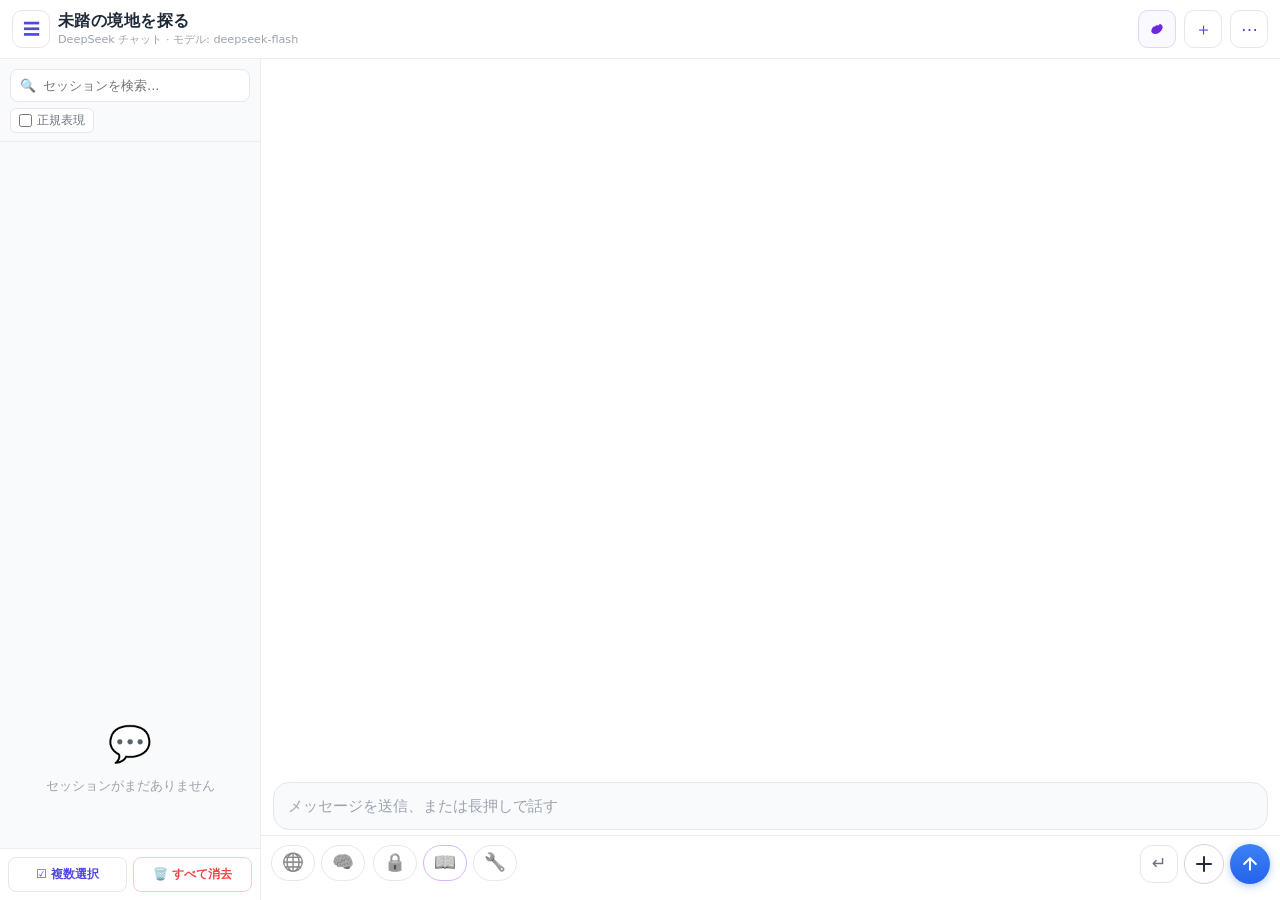
==== index.html @ 4796e883 "更新了信息源" ====
<!DOCTYPE html>
<html lang="ja">
<head>
    <meta charset="UTF-8">
    <meta name="viewport" content="width=device-width, initial-scale=1.0, user-scalable=no, viewport-fit=cover">
    <meta name="theme-color" content="#ffffff">
    <link rel="icon" type="image/png" href="favicon.png" sizes="93x89">
    <title>DeepSeek Harness</title>
    <link rel="stylesheet" href="deepseek-chat.css?v=17transspeak">
    <link rel="stylesheet" href="ds-files.css?v=3">
    <link rel="stylesheet" href="ds-devtools.css?v=3">
    <link rel="stylesheet" href="peakvalley.css?v=3">
    <link rel="stylesheet" href="dsc-forum.css?v=1">
    <link rel="stylesheet" href="dsc-vocab.css?v=1">
    <link rel="stylesheet" href="dsc-doubao.css?v=20">
    <style>
        html, body { margin: 0; padding: 0; height: 100%; overflow: hidden; background: #ffffff; } #dscTopProbe { position: fixed; top: 0; left: 0; width: 100%; height: 6px; background: red; z-index: 99999; }
    </style>
</head>
<body>
    <div id="dscTopProbe"></div>
    <div id="deepseekChatApp">
        <!-- 上部バー -->
        <div class="dsc-topbar">
            <button class="dsc-icon-btn" id="dscSidebarToggle" title="セッション一覧">☰</button>
            <div class="dsc-title-wrap">
                <div class="dsc-title" id="dscChatTitle">未踏の境地を探る・新版</div>
                <div class="dsc-subtitle" id="dscChatSub">DeepSeek チャット · 左上をタップしてセッション切替</div>
            </div>
            <button class="dsc-icon-btn accent" id="dscNewBtn" title="新規セッション">＋</button>
            <div class="dsc-more-wrap">
                <button class="dsc-icon-btn" id="dscMoreBtn" title="その他の機能">⋯</button>
                <div class="dsc-more-menu" id="dscMoreMenu">
                    <button class="dsc-more-item" id="dscForumBtn" title="フォーラム · 投稿広場へ"><span class="ic">💬</span><span class="tx">フォーラム · 投稿広場</span></button>
                    <button class="dsc-more-item" id="dscVocabBtn" title="日本語単語帳"><span class="ic">📚</span><span class="tx">日本語単語帳</span></button>
                    <button class="dsc-more-item" id="dscFilesToggle" title="ファイル管理"><span class="ic">📁</span><span class="tx">ファイル管理</span></button>
                    <button class="dsc-more-item" id="dscPeakValleyBtn" title="ピーク／オフピーク通知"><span class="ic">🏔️</span><span class="tx">ピーク／オフピーク通知</span></button>
                    <button class="dsc-more-item" id="dscBackupBtn" title="データバックアップ（data + imgs）"><span class="ic">📦</span><span class="tx">データバックアップ</span></button>
                    <button class="dsc-more-item" id="dscRestoreBtn" title="バックアップから復元"><span class="ic">♻️</span><span class="tx">データ復元</span></button>
                    <button class="dsc-more-item" id="dscSettingsBtn" title="設定"><span class="ic">⚙️</span><span class="tx">設定</span></button>
                    <button class="dsc-more-item" id="dscGlobalSearchBtn" title="セッション検索"><span class="ic">🔍</span><span class="tx">セッション検索</span></button>
                    <button class="dsc-more-item" id="dscCosplayBtn" title="ロールプレイ"><span class="ic">🎭</span><span class="tx">ロールプレイ</span></button>
                    <button class="dsc-more-item" id="dscAnnounceBtn" title="お知らせ管理"><span class="ic">📢</span><span class="tx">お知らせ管理</span></button>
                </div>
            </div>
            <button class="dsc-icon-btn dsc-close-gone" id="dscCloseBtn" title="閉じる">✕</button>
        </div>

        <div class="dsc-body">
            <!-- 会話サイドバー -->
            <aside class="dsc-sidebar" id="dscSidebar">
                <div class="dsc-sidebar-search">
                    <div class="dsc-search-wrap">
                        <span class="dsc-search-icon">🔍</span>
                        <input type="text" id="dscSessionSearch" placeholder="セッションを検索..." autocomplete="off">
                        <button class="dsc-search-clear" id="dscSessionSearchClear" type="button">✕</button>
                    </div>
                    <label class="dsc-regex-toggle" id="dscRegexToggle">
                        <input type="checkbox" id="dscRegexCheckbox">
                        <span>正規表現</span>
                    </label>
                </div>
                <div class="dsc-session-list" id="dscSessionList"></div>
                <div class="dsc-session-empty" id="dscSessionEmpty" style="display:none;">
                    <span class="emoji">💬</span>
                    <p>セッションがまだありません</p>
                </div>
                <div class="dsc-session-footer">
                    <button class="dsc-session-act-btn" id="dscSelectModeBtn" title="複数選択">☑️ 複数選択</button>
                    <button class="dsc-session-act-btn danger" id="dscClearAllSessionsBtn" title="すべて消去">🗑️ すべて消去</button>
                </div>
                <div class="dsc-session-batch" id="dscSessionBatch">
                    <label class="dsc-batch-all">
                        <input type="checkbox" id="dscBatchSelectAll">
                        <span>すべて選択</span>
                    </label>
                    <span class="dsc-batch-count" id="dscBatchCount">選択 0 件</span>
                    <button class="dsc-batch-btn danger" id="dscBatchDeleteBtn">選択を削除</button>
                    <button class="dsc-batch-btn ghost" id="dscBatchCancelBtn">キャンセル</button>
                </div>
            </aside>

            <!-- メインチャット領域 -->
            <main class="dsc-main">
                <div class="dsc-messages" id="dscMessages"></div>
                <div class="dsc-attach-bar" id="dscAttachBar"></div>
                <div class="dsc-input-wrap">
                    <textarea id="dscInput" rows="1" placeholder="メッセージを送信、または長押しで話す" autocomplete="off"></textarea>
                </div>
                <div class="dsc-action-bar">
                    <div class="dsc-switch-group">
                        <button class="dsc-switch-btn" id="dscWebSearchBtn" title="ウェブ検索">
                            <span class="ic">🌐</span>
                            <span class="lbl">ウェブ</span>
                        </button>
                        <button class="dsc-switch-btn" id="dscDeepThinkBtn" title="深い思考">
                            <span class="ic">🧠</span>
                            <span class="lbl">思考</span>
                        </button>
                        <button class="dsc-level-btn" id="dscLevelBtn" title="推論レベル（1-50）">
                            <span class="ic">🧩</span>
                            <span class="lbl">推論</span>
                            <span class="lvl-num" id="dscLevelBtnNum">30</span>
                        </button>
                        <div class="dsc-tools-extra" id="dscToolsExtra"></div>
                    </div>
                    <div class="dsc-right-group">
                        <button class="dsc-newline-btn" id="dscNewlineBtn" title="改行を挿入">↵</button>
                        <button class="dsc-plus-btn" id="dscPlusBtn" title="添付をアップロード">＋</button>
                        <button class="dsc-send-btn" id="dscSendBtn" title="送信">
                            <svg class="dsc-send-icon" viewBox="0 0 24 24" fill="none" xmlns="http://www.w3.org/2000/svg">
                                <path d="M12 19V5M12 5L5 12M12 5L19 12" stroke="#ffffff" stroke-width="2.4" stroke-linecap="round" stroke-linejoin="round"/>
                            </svg>
                        </button>
                    </div>
                </div>

                <div class="dsc-plus-menu" id="dscPlusMenu">
                    <button class="dsc-menu-item" data-type="image">
                        <span class="menu-icon">🖼️</span>
                        <div class="menu-info"><div class="menu-title">画像</div><div class="menu-desc">jpg / png / gif / webp</div></div>
                    </button>
                    <button class="dsc-menu-item" data-type="document">
                        <span class="menu-icon">📄</span>
                        <div class="menu-info"><div class="menu-title">文書</div><div class="menu-desc">pdf / txt / md / docx / json / コード</div></div>
                    </button>
                    <button class="dsc-menu-item" data-type="video">
                        <span class="menu-icon">🎬</span>
                        <div class="menu-info"><div class="menu-title">動画</div><div class="menu-desc">mp4 / mov / avi / mkv</div></div>
                    </button>
                    <button class="dsc-menu-item" data-type="any">
                        <span class="menu-icon">📁</span>
                        <div class="menu-info"><div class="menu-title">任意のファイル</div><div class="menu-desc">形式自由 · 最大 5GB</div></div>
                    </button>
                </div>

                <input type="file" id="dscFileInputImage" accept="image/*" style="display:none;">
                <input type="file" id="dscFileInputDoc" accept=".pdf,.txt,.md,.doc,.docx,.xls,.xlsx,.ppt,.pptx,.csv,.json,.xml,.yaml,.yml,.ini,.conf,.log,.go,.js,.ts,.py,.java,.c,.cpp,.h,.hpp,.cs,.rb,.php,.swift,.kt,.rs,.html,.css,.scss,.less,.sh,.bat,.ps1,.sql,.litematic,.nbt,.schematic,.mcstructure" style="display:none;">
                <input type="file" id="dscFileInputVideo" accept="video/*" style="display:none;">
                <input type="file" id="dscFileInputAny" style="display:none;">
                <!-- データ復元用隐藏 input -->
                <input type="file" id="dscRestoreFileInput" accept=".tar.gz,.tgz,application/gzip" style="display:none;">
            </main>

            <aside class="dsc-files-panel" id="dscFilesPanel">
                <div class="dsc-files-header">
                    <div class="dsc-files-title">📁 ファイル管理</div>
                    <button class="dsc-files-close" id="dscFilesClose">✕</button>
                </div>
                <div class="dsc-files-upload">
                    <div class="dsc-upload-zone" id="dscUploadZone">
                        <span class="icon">📤</span>
                        <div class="main-text">タップまたはドラッグでアップロード</div>
                        <div class="sub-text">画像 / 動画 / 文書 / コード · 最大 5GB</div>
                        <input type="file" id="dscFileInput">
                    </div>
                </div>
                <div class="dsc-gen-panel">
                    <div class="dsc-gen-title">🎨 AI 画像生成</div>
                    <div class="dsc-gen-row">
                        <input type="text" id="dscGenPrompt" placeholder="生成したい画像を描写..." autocomplete="off">
                        <button class="dsc-gen-btn" id="dscGenBtn">🎨 生成</button>
                    </div>
                </div>
                <div class="dsc-files-filter">
                    <button class="dsc-filter-chip active" data-cat="all">すべて</button>
                    <button class="dsc-filter-chip" data-cat="image">🖼️ 画像</button>
                    <button class="dsc-filter-chip" data-cat="video">🎬 動画</button>
                    <button class="dsc-filter-chip" data-cat="document">📄 文書</button>
                    <button class="dsc-filter-chip" data-cat="code">💻 コード</button>
                    <button class="dsc-filter-chip" data-cat="minecraft">🧱 MC</button>
                </div>
                <div class="dsc-files-search">
                    <div class="wrap">
                        <span class="s-icon">🔍</span>
                        <input type="text" id="dscFilesSearch" placeholder="ファイル名を検索..." autocomplete="off">
                        <button class="s-clear" id="dscFilesSearchClear">✕</button>
                    </div>
                    <label class="dsc-files-regex" id="dscFilesRegexToggle">
                        <input type="checkbox" id="dscFilesRegexCheckbox">
                        <span>正規表現</span>
                    </label>
                </div>
                <div class="dsc-files-list" id="dscFilesList"></div>
                <div class="dsc-upload-progress" id="dscUploadProgress" style="display:none;">
                    <div class="dsc-up-name" id="dscUpName">-</div>
                    <div class="dsc-up-bar"><div class="dsc-up-fill" id="dscUpFill"></div></div>
                    <div class="dsc-up-stat" id="dscUpStat"><span>0%</span><span>0 B / 0 B</span></div>
                </div>
            </aside>

            <div class="dsc-sidebar-overlay" id="dscSidebarOverlay"></div>
        </div>

        <div class="dsc-toast-wrap" id="dscToastWrap"></div>

        <!-- 設定ダイアログ -->
        <div class="dsc-modal-overlay" id="dscSettingsOverlay">
            <div class="dsc-modal dsc-settings-modal">
                <div class="dsc-settings-head">
                    <div class="dsc-settings-head-ic">⚙️</div>
                    <div class="dsc-settings-head-tx">
                        <div class="dsc-settings-head-title">DeepSeek 設定</div>
                        <div class="dsc-settings-head-sub">接続情報 · モデル選択 · 画像自動ルーティング</div>
                    </div>
                </div>

                <div class="dsc-settings-body">
                    <div class="dsc-status" id="dscApiStatus">読み込み中...</div>

                <div class="dsc-settings-sec">
                    <div class="dsc-settings-sec-title">接続情報</div>
                    <div class="dsc-field">
                        <label for="dscApiKeyInput">DeepSeek API Key</label>
                        <input type="password" id="dscApiKeyInput" placeholder="sk-..." autocomplete="off">
                    </div>
                    <div class="dsc-field">
                        <label for="dscModelSelect">対話モデル
                            <button type="button" class="dsc-model-add-btn" id="dscModelAddBtn" title="カスタムモデルを追加">＋</button>
                        </label>
                        <select id="dscModelSelect">
                            <option value="deepseek-flash">deepseek-flash（現在利用可）</option>
                            <option value="deepseek-v4-pro">deepseek-v4-pro（V4 Pro）</option>
                            <option value="deepseek-chat">deepseek-chat（旧称・サーバー側で flash へルーティング）</option>
                            <option value="deepseek-reasoner">deepseek-reasoner（旧称・サーバー側で flash へルーティング）</option>
                        </select>
                        <div class="dsc-model-add-row" id="dscModelAddRow">
                            <input type="text" id="dscModelNewInput" placeholder="モデル名を入力（例：deepseek-v4-pro）" autocomplete="off">
                            <button type="button" class="dsc-btn primary" id="dscModelNewOk">追加</button>
                            <button type="button" class="dsc-btn" id="dscModelNewCancel">キャンセル</button>
                        </div>
                        <div class="dsc-model-hint" id="dscModelHint"></div>
                    </div>
                    <div class="dsc-field">
                        <label for="dscImgKeyInput">画像生成キー <span class="dsc-field-opt">任意</span></label>
                        <input type="password" id="dscImgKeyInput" placeholder="サードパーティの画像生成キー（空欄可）" autocomplete="off">
                    </div>
                </div>
                </div>

                <div class="dsc-modal-footer">
                    <button class="dsc-btn ghost" id="dscSettingsCancel">キャンセル</button>
                    <button class="dsc-btn primary" id="dscSettingsSave">設定を保存</button>
                </div>
            </div>
        </div>

        <!-- 推論レベル弹窗 -->
        <div class="dsc-modal-overlay" id="dscLevelOverlay">
            <div class="dsc-modal" style="max-width:400px;">
                <div class="dsc-modal-title">🧩 推論レベル</div>
                <div class="dsc-modal-sub" style="margin-bottom:10px;">レベルが高いほど自己反省の回数が増え、回答がより正確で完全になります</div>
                <div class="dsc-level-display">
                    <div class="dsc-level-num" id="dscLevelNum">30</div>
                    <div class="dsc-level-tag" id="dscLevelTag">3 回推論</div>
                </div>
                <input type="range" id="dscLevelRange" min="1" max="50" step="1" value="30" class="dsc-level-range">
                <div class="dsc-level-labels">
                    <span>1 · 単一ラウンド</span>
                    <span>25 · 二重ラウンド</span>
                    <span>50 · 四重ラウンド</span>
                </div>
                <div class="dsc-level-info" id="dscLevelInfo">
                    <div style="margin-bottom:4px;">🧠 <b>3 ラウンド</b>推論 · 約  <span class="hl">10,971</span> Tokens/回</div>
                    <div style="font-size:0.7rem;opacity:0.75;">回答 + 2 回の深い反省 · Token 消費は約 ~4x</div>
                </div>
                <div class="dsc-modal-footer">
                    <button class="dsc-btn ghost" id="dscLevelCancel">キャンセル</button>
                    <button class="dsc-btn primary" id="dscLevelSave">💾 保存</button>
                </div>
            </div>
        </div>

        <!-- 名前変更ダイアログ -->
        <div class="dsc-modal-overlay" id="dscRenameOverlay">
            <div class="dsc-modal" style="max-width:360px;">
                <div class="dsc-modal-title">✏️ セッション名を変更</div>
                <div class="dsc-modal-sub" style="margin-bottom:14px;">このセッションに覚えやすい名前を付けましょう</div>
                <div class="dsc-field">
                    <input type="text" id="dscRenameInput" placeholder="新しいタイトルを入力..." maxlength="60" autocomplete="off">
                </div>
                <div class="dsc-modal-footer">
                    <button class="dsc-btn ghost" id="dscRenameCancel">キャンセル</button>
                    <button class="dsc-btn primary" id="dscRenameSave">💾 保存</button>
                </div>
            </div>
        </div>

        <!-- ロールプレイ弹层 -->
        <div class="dsc-modal-overlay" id="dscCosplayOverlay">
            <div class="dsc-modal dsc-cosplay-modal" style="max-width:480px;">
                <div class="dsc-modal-title">🎭 ロールプレイ</div>
                <div class="dsc-modal-sub">有効にすると、アシスタントは選択したキャラクターの身分・口調・思考法で応答します（次のメッセージから有効）</div>
                <div class="dsc-cosplay-toolbar">
                    <label class="dsc-cosplay-toggle">
                        <input type="checkbox" id="dscCosplayEnabled">
                        <span>ロールプレイを有効化</span>
                    </label>
                    <select id="dscCosplayStyle" title="思考スタイル">
                        <option value="neutral">🧠 ニュートラル思考</option>
                        <option value="role">🎭 キャラ没入</option>
                    </select>
                </div>
                <div class="dsc-cosplay-status" id="dscCosplayStatus">読み込み中…</div>
                <div class="dsc-cosplay-list" id="dscCosplayList"></div>
                <div class="dsc-cosplay-editor" id="dscCosplayEditor">
                    <div class="dsc-field"><label>名前 *</label><input type="text" id="dscCosplayName" placeholder="例：青い大きな太った魚"></div>
                    <div class="dsc-field"><label>アイコン文字</label><input type="text" id="dscCosplayEmoji" placeholder="例：🐋" maxlength="8"></div>
                    <div class="dsc-field"><label>身分と背景（私は誰か）</label><textarea id="dscCosplayDesc" placeholder="キャラクターの身分・来歴・世界観……"></textarea></div>
                    <div class="dsc-field"><label>性格</label><textarea id="dscCosplayPersonality"></textarea></div>
                    <div class="dsc-field"><label>話し方</label><textarea id="dscCosplayStyleText"></textarea></div>
                    <div class="dsc-field"><label>行動規範</label><textarea id="dscCosplayRules"></textarea></div>
                    <div class="dsc-field"><label>場面 / 関係</label><textarea id="dscCosplayScenario"></textarea></div>
                    <div class="dsc-field"><label>冒頭のセリフ</label><textarea id="dscCosplayFirstMes"></textarea></div>
                    <div class="dsc-modal-footer">
                        <button class="dsc-btn ghost" id="dscCosplayEditCancel">キャンセル</button>
                        <button class="dsc-btn primary" id="dscCosplaySaveRole">💾 キャラクターを保存</button>
                    </div>
                </div>
                <div class="dsc-modal-footer">
                    <button class="dsc-btn ghost" id="dscCosplayAddBtn">＋ キャラクターを新規作成</button>
                    <button class="dsc-btn primary" id="dscCosplayDone">完了</button>
                </div>
            </div>
        </div>

                <!-- お知らせ管理弹层（全屏） -->
        <div class="dsc-modal-overlay" id="dscAnnAdminOverlay">
            <div class="dsc-modal dsc-ann-admin">
                <div class="dsc-ann-admin-head">
                    <div class="dsc-ann-admin-head-left">
                        <div class="dsc-ann-admin-title">📢 お知らせ管理</div>
                        <div class="dsc-ann-admin-sub">最大 5 件のお知らせ · 優先度順に表示</div>
                    </div>
                    <button class="dsc-ann-admin-close-btn" id="dscAnnClose" title="閉じる">✕</button>
                </div>
                <div class="dsc-ann-admin-body">
                    <div class="dsc-ann-list" id="dscAnnList"></div>
                    <div class="dsc-ann-add">
                        <button class="dsc-btn primary" id="dscAnnAddBtn">＋ 追加公告</button>
                    </div>
                    <div class="dsc-ann-editor" id="dscAnnEditor" style="display:none;">
                        <div class="dsc-ann-group">
                            <div class="dsc-ann-group-title">基本情報</div>
                            <div class="dsc-field">
                                <label>📌 お知らせタイトル（最大 500 字）</label>
                                <input type="text" id="dscAnnTitle" maxlength="500" placeholder="お知らせのタイトルを入力..." autocomplete="off">
                            </div>
                            <div class="dsc-field">
                                <label>📝 お知らせ本文（最大 50000 字）</label>
                                <textarea id="dscAnnContent" maxlength="50000" rows="8" placeholder="お知らせの本文を入力..."></textarea>
                            </div>
                        </div>
                        <div class="dsc-ann-group">
                            <div class="dsc-ann-group-title">表示期間</div>
                            <div class="dsc-ann-row">
                                <div class="dsc-field">
                                    <label>🕐 開始日時</label>
                                    <input type="datetime-local" id="dscAnnStart">
                                </div>
                                <div class="dsc-field">
                                    <label>🕑 終了日時</label>
                                    <input type="datetime-local" id="dscAnnEnd">
                                </div>
                            </div>
                        </div>
                        <div class="dsc-ann-group">
                            <div class="dsc-ann-group-title">表示設定</div>
                            <div class="dsc-ann-setting-row">
                                <div class="dsc-ann-setting-info">
                                    <div class="dsc-ann-setting-label">🔢 優先度</div>
                                    <div class="dsc-ann-setting-desc">数値が大きいほど優先して表示</div>
                                </div>
                                <input type="number" id="dscAnnPriority" value="0" class="dsc-ann-priority-input">
                            </div>
                            <div class="dsc-ann-setting-row">
                                <div class="dsc-ann-setting-info">
                                    <div class="dsc-ann-setting-label">⚡ 最上位</div>
                                    <div class="dsc-ann-setting-desc">優先度と時間を無視して強制表示</div>
                                </div>
                                <label class="dsc-switch">
                                    <input type="checkbox" id="dscAnnForce">
                                    <span class="dsc-switch-track"><span class="dsc-switch-thumb"></span></span>
                                </label>
                            </div>
                        </div>
                        <div class="dsc-ann-editor-footer">
                            <button class="dsc-btn ghost" id="dscAnnEditCancel">キャンセル</button>
                            <button class="dsc-btn primary" id="dscAnnSave">💾 保存</button>
                        </div>
                    </div>
                </div>
            </div>
        </div>


        <!-- フォーラム：全画面リストページ -->
        <div class="dsc-modal-overlay" id="dscForumOverlay">
            <div class="dsc-forum">
                <div class="dsc-forum-head">
                    <div class="dsc-forum-head-left">
                        <div class="dsc-forum-title">💬 フォーラム · 投稿広場</div>
                        <div class="dsc-forum-sub" id="dscForumSub">投稿一覧</div>
                    </div>
                    <div class="dsc-forum-head-right">
                        <button class="dsc-forum-icon-btn" id="dscForumMoreBtn" title="その他の機能">⋯</button>
                        <button class="dsc-forum-icon-btn" id="dscForumCloseBtn" title="閉じる">✕</button>
                    </div>
                </div>
                <div class="dsc-forum-batch-bar" id="dscForumBatchBar">
                    <label class="dsc-batch-all">
                        <input type="checkbox" id="dscForumSelectAll">
                        <span>すべて選択</span>
                    </label>
                    <span class="dsc-forum-batch-count" id="dscForumBatchCount">選択 0 件</span>
                    <button class="dsc-batch-btn danger" id="dscForumBatchDelBtn">選択を削除</button>
                    <button class="dsc-batch-btn ghost" id="dscForumBatchCancelBtn">キャンセル</button>
                </div>
                <div class="dsc-forum-body" id="dscForumBody">
                    <div class="dsc-forum-list" id="dscForumList"></div>
                </div>
            </div>
        </div>

        <!-- フォーラム：詳細ページ -->
        <div class="dsc-modal-overlay" id="dscForumDetailOverlay">
            <div class="dsc-forum">
                <div class="dsc-forum-head">
                    <button class="dsc-forum-icon-btn" id="dscForumDetailBackBtn" title="戻る">←</button>
                    <div class="dsc-forum-head-left">
                        <div class="dsc-forum-title" id="dscForumDetailTitle">投稿の詳細</div>
                        <div class="dsc-forum-sub" id="dscForumDetailMeta"></div>
                    </div>
                    <div class="dsc-forum-head-right">
                        <button class="dsc-forum-icon-btn" id="dscForumDetailMoreBtn" title="操作">⋯</button>
                        <button class="dsc-forum-icon-btn" id="dscForumDetailCloseBtn" title="閉じる">✕</button>
                    </div>
                </div>
                <div class="dsc-forum-body dsc-forum-detail-body" id="dscForumDetailBody"></div>
            </div>
        </div>

        <!-- 论坛：投稿する页 -->
        <div class="dsc-modal-overlay" id="dscForumComposeOverlay">
            <div class="dsc-forum">
                <div class="dsc-forum-head">
                    <button class="dsc-forum-icon-btn" id="dscForumComposeCancelBtn" title="キャンセル">✕</button>
                    <div class="dsc-forum-head-left">
                        <div class="dsc-forum-title" id="dscForumComposeTitle">✍️ 投稿する</div>
                        <div class="dsc-forum-sub">タイトル最大 5000 字 · 本文最大 500 万字</div>
                    </div>
                    <button class="dsc-btn primary" id="dscForumComposeSubmitBtn">公開</button>
                </div>
                <div class="dsc-forum-body dsc-forum-compose-body">
                    <div class="dsc-field">
                        <label>📌 タイトル（<span class="cnt" id="dscForumTitleCount">0</span>/5000）</label>
                        <input type="text" id="dscForumTitleInput" placeholder="タイトルを入力..." autocomplete="off">
                    </div>
                    <div class="dsc-field">
                        <label>📝 本文（<span class="cnt" id="dscForumContentCount">0</span>/5000000）</label>
                        <textarea id="dscForumContentInput" placeholder="本文を入力..." rows="18"></textarea>
                        <div class="dsc-forum-compose-tip">改行と段落に対応。保存時に内容は切り詰められません。</div>
                    </div>
                </div>
            </div>
        </div>
<!-- 日本語単語帳：主列表 v2 -->
        <div class="dsc-modal-overlay" id="dscVocabOverlay">
            <div class="dsc-vocab">
                <div class="dsc-vocab-head">
                    <div class="dsc-vocab-head-left">
                        <div class="dsc-vocab-title">📚 日本語単語帳</div>
                        <div class="dsc-vocab-sub" id="dscVocabSub">読み込み中…</div>
                    </div>
                    <div class="dsc-vocab-head-right">
                        <button class="dsc-vocab-icon-btn" id="dscVocabReviewBtn" title="復習を開始">🎯</button>
                        <button class="dsc-vocab-icon-btn primary" id="dscVocabAddBtn" title="単語を追加">＋</button>
                        <button class="dsc-vocab-icon-btn" id="dscVocabMoreBtn" title="その他">⋯</button>
                        <button class="dsc-vocab-icon-btn" id="dscVocabCloseBtn" title="閉じる">✕</button>
                    </div>
                </div>
                <div class="dsc-vocab-toolbar">
                    <input type="text" id="dscVocabSearch" placeholder="単語／読み／意味を検索…" autocomplete="off">
                    <select id="dscVocabLevelFilter">
                        <option value="">すべてのレベル</option>
                        <option value="N5">N5</option>
                        <option value="N4">N4</option>
                        <option value="N3">N3</option>
                        <option value="N2">N2</option>
                        <option value="N1">N1</option>
                        <option value="その他">その他</option>
                    </select>
                    <label class="dsc-vocab-due-toggle">
                        <input type="checkbox" id="dscVocabDueOnly">
                        <span>復習待ちのみ</span>
                    </label>
                </div>
                <div class="dsc-vocab-row-tabs" id="dscVocabRowTabs"></div>
                <div class="dsc-vocab-batch-bar" id="dscVocabBatchBar">
                    <label><input type="checkbox" id="dscVocabSelectAll"><span>すべて選択</span></label>
                    <span class="dsc-vocab-batch-count" id="dscVocabBatchCount">選択 0 件</span>
                    <button class="dsc-vocab-batch-btn danger" id="dscVocabBatchDelBtn">選択を削除</button>
                    <button class="dsc-vocab-batch-btn ghost" id="dscVocabBatchCancelBtn">キャンセル</button>
                </div>
                <div class="dsc-vocab-body" id="dscVocabBody">
                    <div class="dsc-vocab-list" id="dscVocabList"></div>
                </div>
            </div>
        </div>

        <!-- 日本語単語帳：編集ダイアログ v2 -->
        <div class="dsc-modal-overlay" id="dscVocabEditorOverlay">
            <div class="dsc-vocab">
                <div class="dsc-vocab-head">
                    <div class="dsc-vocab-head-left">
                        <div class="dsc-vocab-title" id="dscVocabEditorTitle">✍️ 単語を追加</div>
                        <div class="dsc-vocab-sub">単語の情報を入力</div>
                    </div>
                    <div class="dsc-vocab-head-right">
                        <button class="dsc-vocab-icon-btn" id="dscVocabEditorClose" title="閉じる">✕</button>
                    </div>
                </div>
                <div class="dsc-vocab-editor-body">
                    <div class="dsc-vocab-field">
                        <label>単語 *</label>
                        <input type="text" id="dscVocabWordInput" placeholder="日本語単語" autocomplete="off">
                    </div>
                    <div class="dsc-vocab-field">
                        <label>かな読み</label>
                        <input type="text" id="dscVocabReadingInput" placeholder="例：たべる" autocomplete="off">
                    </div>
                    <div class="dsc-vocab-field">
                        <label>発音（数字表記）</label>
                        <input type="text" id="dscVocabPitchInput" placeholder="例：0 / [1] / [0,2]" autocomplete="off">
                    </div>
                    <div class="dsc-vocab-field">
                        <label>意味</label>
                        <textarea id="dscVocabMeaningInput" placeholder="中国語の意味" rows="3"></textarea>
                    </div>
                    <div class="dsc-vocab-field">
                        <label>品詞</label>
                        <input type="text" id="dscVocabPosInput" placeholder="例：動詞／名詞／形容詞" autocomplete="off">
                    </div>
                    <div class="dsc-vocab-field">
                        <label>レベル</label>
                        <select id="dscVocabLevelInput">
                            <option value="">未分類</option>
                            <option value="N5">N5</option>
                            <option value="N4">N4</option>
                            <option value="N3">N3</option>
                            <option value="N2">N2</option>
                            <option value="N1">N1</option>
                            <option value="その他">その他</option>
                        </select>
                    </div>
                    <div class="dsc-vocab-field">
                        <label>タグ（カンマ区切り）</label>
                        <input type="text" id="dscVocabTagsInput" placeholder="例：日常生活,動詞" autocomplete="off">
                    </div>
                    <div class="dsc-vocab-field">
                        <label>例文</label>
                        <textarea id="dscVocabExampleInput" placeholder="例文（任意）" rows="4"></textarea>
                    </div>
                    <div class="dsc-vocab-field">
                        <label>画像（4:3 サムネイル）</label>
                        <div class="dsc-vocab-image-edit">
                            <div class="dsc-vocab-image-preview" id="dscVocabImagePreview">🖼️</div>
                            <div class="dsc-vocab-image-actions">
                                <button type="button" id="dscVocabImagePickBtn">📷 画像を選択</button>
                                <button type="button" id="dscVocabImageDelBtn">🗑️ 画像を削除</button>
                            </div>
                        </div>
                        <input type="file" id="dscVocabImageInput" accept="image/*" style="display:none;">
                    </div>
                </div>
                <div class="dsc-vocab-editor-foot">
                    <button class="dsc-vocab-btn" id="dscVocabEditorCancel">キャンセル</button>
                    <button class="dsc-vocab-btn primary" id="dscVocabEditorSubmit">💾 保存</button>
                </div>
            </div>
        </div>

        <!-- 日本語単語帳：復習ダイアログ -->
        <div class="dsc-modal-overlay" id="dscVocabReviewOverlay">
            <div class="dsc-vocab">
                <div class="dsc-vocab-head">
                    <div class="dsc-vocab-head-left">
                        <div class="dsc-vocab-title">🎯 復習モード</div>
                        <div class="dsc-vocab-sub" id="dscVocabReviewProgress"></div>
                    </div>
                    <div class="dsc-vocab-head-right">
                        <button class="dsc-vocab-icon-btn" id="dscVocabReviewClose" title="終了">✕</button>
                    </div>
                </div>
                <div class="dsc-vocab-review-body" id="dscVocabReviewBody"></div>
                <div class="dsc-vocab-review-actions" id="dscVocabReviewActions"></div>
            </div>
        </div>

        <!-- 確認ダイアログ -->
        <div class="dsc-modal-overlay" id="dscConfirmOverlay">
            <div class="dsc-modal" style="max-width:340px;">
                <div class="dsc-modal-title" id="dscConfirmTitle">確認</div>
                <div class="dsc-modal-sub" id="dscConfirmMsg" style="margin-bottom:20px;"></div>
                <div class="dsc-modal-footer">
                    <button class="dsc-btn ghost" id="dscConfirmCancel">キャンセル</button>
                    <button class="dsc-btn danger" id="dscConfirmOk">OK</button>
                </div>
            </div>
        </div>
    </div>

    <!-- i18n：6 言語対応（既定＝日本語）。コア→言語パック→AI 言語固定プロンプトの順で読み込む -->
    <script src="i18n/i18n.js?v=16"></script>
    <script src="i18n/locales/ja.js?v=18"></script>
    <script src="i18n/locales/ja-extra.js?v=1"></script>
    <script src="i18n/locales/zh.js?v=18"></script>
    <script src="i18n/locales/zh-extra.js?v=4"></script>
    <script src="i18n/locales/en.js?v=18"></script>
    <script src="i18n/locales/en-extra.js?v=1"></script>
    <script src="i18n/locales/ko.js?v=18"></script>
    <script src="i18n/locales/ko-extra.js?v=1"></script>
    <script src="i18n/locales/ru.js?v=18"></script>
    <script src="i18n/locales/ru-extra.js?v=1"></script>
    <script src="i18n/locales/fr.js?v=18"></script>
    <script src="i18n/locales/fr-extra.js?v=1"></script>
    <script src="i18n/ai-prompts.js?v=13"></script>
    <script src="ds-files.js?v=4"></script>
    <script src="ds-devtools.js?v=3"></script>
    <script src="deepseek-chat.js?v=20261107wikiimg1"></script>
    <script src="peakvalley.js?v=20261104i18n14"></script>

    <!-- ★ データ復元：完全用内联脚本接管，不改 deepseek-chat.js -->
    <script>
    (function () {
        'use strict';
        console.log('[RESTORE] インライン復元モジュールを読み込み');

        function $(id) { return document.getElementById(id); }

        function showToast(msg, type) {
            var wrap = $('dscToastWrap');
            if (!wrap) { console.log('[RESTORE]', msg); return; }
            var el = document.createElement('div');
            el.className = 'dsc-toast ' + (type || '');
            el.textContent = msg;
            wrap.appendChild(el);
            setTimeout(function () { el.remove(); }, 2600);
        }

        function showCenterError(msg) {
            var old = $('dscCenterError');
            if (old) old.remove();
            var el = document.createElement('div');
            el.id = 'dscCenterError';
            el.textContent = msg;
            el.style.cssText =
                'position:fixed;top:50%;left:50%;transform:translate(-50%,-50%);' +
                'background:#4a4a4a;color:#fff;padding:14px 22px;border-radius:12px;' +
                'font-size:0.95rem;font-weight:500;line-height:1.5;z-index:200000;' +
                'box-shadow:0 4px 16px rgba(0,0,0,0.2);pointer-events:none;text-align:center;';
            document.body.appendChild(el);
            setTimeout(function () { el.remove(); }, 3000);
        }

        function confirmDialog(title, msg) {
            return new Promise(function (resolve) {
                var overlay = $('dscConfirmOverlay');
                var okBtn = $('dscConfirmOk');
                var cancelBtn = $('dscConfirmCancel');
                if (!overlay || !okBtn || !cancelBtn) {
                    resolve(window.confirm(title + '\n\n' + msg));
                    return;
                }
                $('dscConfirmTitle').textContent = title;
                $('dscConfirmMsg').textContent = msg;
                overlay.classList.add('open');

                function cleanup(result) {
                    overlay.classList.remove('open');
                    okBtn.removeEventListener('click', onOk);
                    cancelBtn.removeEventListener('click', onCancel);
                    overlay.removeEventListener('click', onOverlay);
                    resolve(result);
                }
                function onOk() { cleanup(true); }
                function onCancel() { cleanup(false); }
                function onOverlay(e) { if (e.target === overlay) cleanup(false); }
                okBtn.addEventListener('click', onOk);
                cancelBtn.addEventListener('click', onCancel);
                overlay.addEventListener('click', onOverlay);
            });
        }

        async function doRestore(file) {
            if (file.size > 50 * 1024 * 1024 * 1024 * 1024) {
                showToast('ファイルが 50TB の上限を超えています', 'error');
                return;
            }
            showToast('⏳ バックアップファイルをアップロード中…（' + (file.size / 1024 / 1024).toFixed(1) + ' MB）', 'info');

            var lastPct = -1;
            var form = new FormData();
            form.append('backupFile', file, file.name);

            try {
                var result = await new Promise(function (resolve, reject) {
                    var xhr = new XMLHttpRequest();
                    xhr.open('POST', '/api/restore', true);
                    xhr.upload.onprogress = function (ev) {
                        if (!ev.lengthComputable) return;
                        var pct = Math.floor((ev.loaded / ev.total) * 100);
                        if (pct !== lastPct && pct % 10 === 0) {
                            lastPct = pct;
                            showToast('⏳ アップロード中 ' + pct + '%（' +
                                (ev.loaded / 1024 / 1024).toFixed(1) + ' / ' +
                                (ev.total / 1024 / 1024).toFixed(1) + ' MB）', 'info');
                        }
                    };
                    xhr.onload = function () {
                        if (xhr.status >= 200 && xhr.status < 300) {
                            try { resolve(JSON.parse(xhr.responseText)); }
                            catch (e) { resolve({ success: true }); }
                        } else {
                            var msg = xhr.responseText || ('HTTP ' + xhr.status);
                            try { msg = JSON.parse(xhr.responseText).error || msg; } catch (e) {}
                            reject(new Error(msg));
                        }
                    };
                    xhr.onerror = function () { reject(new Error('ネットワークエラー')); };
                    xhr.send(form);
                });

                showToast('✅ 復元に成功しました！展開済み ' + (result.extracted || 0) +
                    ' 件のファイル。ページを再読み込みします…', 'success');
                setTimeout(function () { location.reload(); }, 2000);
            } catch (err) {
                console.error('[RESTORE] 失敗:', err);
                showCenterError('復元に失敗：' + (err.message || err));
            }
        }

        function bindRestore() {
            var btn = $('dscRestoreBtn');
            var input = $('dscRestoreFileInput');
            if (!btn || !input) return;

            // 点ボタン → 確認ダイアログ表示 → ファイル選択を開く
            btn.addEventListener('click', function (e) {
                e.stopPropagation();
                // ついでにオフに「⋯」メニュー
                var menu = $('dscMoreMenu');
                var moreBtn = $('dscMoreBtn');
                if (menu) menu.classList.remove('open');
                if (moreBtn) moreBtn.classList.remove('more-active');

                // ★ i18n：行単位で翻訳してから連結する（多言語時に日本語が混在しないように）
                var _t = function (x) { return (window.I18N && window.I18N.t) ? window.I18N.t(x) : x; };
                confirmDialog(
                    _t('♻️ バックアップから復元'),
                    _t('アップロードした .tar.gz バックアップで、現在の data/ と imgs/ ディレクトリ全体を上書きします。') + '\n\n' +
                    _t('この操作は元に戻せません。現在のデータのバックアップが済んでいるか確認してください！') + '\n\n' +
                    _t('（推奨：先に「📦 データバックアップ」ボタンで現在のデータをダウンロードしてください）')
                ).then(function (ok) {
                    if (!ok) return;
                    input.value = '';
                    input.click();
                });
            });

            // ファイル選択後にアップロード
            input.addEventListener('change', function (e) {
                var file = e.target.files && e.target.files[0];
                if (!file) return;
                if (!/\.(tar\.gz|tgz|gz)$/i.test(file.name)) {
                    showToast('.tar.gz バックアップファイルをアップロードしてください', 'error');
                    input.value = '';
                    return;
                }
                doRestore(file);
                input.value = '';
            });

            console.log('[RESTORE] ✅ 復元ボタンをバインドしました');
        }

        if (document.readyState === 'loading') {
            document.addEventListener('DOMContentLoaded', bindRestore);
        } else {
            bindRestore();
        }
    })();
    </script>

    <!-- 起動入口 -->
    <script>
    (function () {
        var done = false, tries = 0;
        function enter() {
            if (done) return true;
            if (typeof window.openDeepSeekChat === 'function') {
                done = true;
                try { window.openDeepSeekChat(); } catch (e) { console.error('[BOOT]', e); }
                var app = document.getElementById('deepseekChatApp');
                if (app) app.classList.add('open');
                document.body.style.overflow = 'hidden';
                return true;
            }
            return false;
        }
        function retry() {
            if (enter() || ++tries > 60) return;
            setTimeout(retry, 80);
        }
        if (document.readyState === 'loading') {
            document.addEventListener('DOMContentLoaded', retry);
        } else { retry(); }
        setTimeout(enter, 0);
        setTimeout(enter, 120);
        setTimeout(enter, 400);
        setTimeout(enter, 1200);
    })();
    </script>
    <!-- FIX: 阻止安卓浏览器长押す控件出现的蓝色选中高亮方块 -->
    <script>
    (function () {
      var SEL = 'button, input[type="button"], input[type="submit"], input[type="reset"], [role="button"], a[href], label[for], .dsc-icon-btn, .dsc-menu-item, .dsc-more-item, .dsc-session-act-btn, .dsc-batch-btn, .dsc-switch-btn, .dsc-advanced-btn, .dsc-longtext-btn, .dsc-level-btn, .dsc-novel-btn, .dsc-plus-btn, .dsc-send-btn, .dsc-newline-btn, .dsc-msg-copy-btn, .dsc-msg-translate-btn, .dsc-msg-speak-btn, .dsc-code-copy, .dsc-msg-continue-btn, .dsc-think-header, .dsc-batch-all, .dsc-regex-toggle, .dsc-custom-select-btn, .dsc-custom-select-label';
      var el0 = null, sx = 0, sy = 0, st = 0, moved = false, scroller = null, lastY = 0;

      function scrollParent(n) {
        var p = n;
        while (p && p !== document.body && p !== document.documentElement) {
          var s = getComputedStyle(p);
          if (/(auto|scroll)/.test(s.overflowY) && p.scrollHeight > p.clientHeight + 4) return p;
          p = p.parentElement;
        }
        return document.scrollingElement || document.documentElement;
      }

      document.addEventListener('touchstart', function (e) {
        if (e.touches.length !== 1) { el0 = null; return; }
        var t = e.target;
        // ===== FIX(vocab-swipe) =====
        // 仮名欄 / 単語帳の縦リスト / ツールバー行：ネイティブスクロールが必要（横向き pan-x または縦方向）、
        // 「模擬クリック」は使えません + scrollTop 補償」の仕組みがないと、指でスクロールできません。
        // 直接戻る、不做 preventDefault。ブラウザのネイティブ処理に任せます。
        if (t && t.closest && t.closest(
              '.dsc-vocab-row-tabs, ' +
              '.dsc-vocab-body, ' +
              '.dsc-vocab-toolbar-row, ' +
              '.dsc-vocab-batch-bar'
            )) {
          el0 = null;
          return;
        }
        // ===== /FIX(vocab-swipe) =====
        var el = (t && t.closest) ? t.closest(SEL) : null;
        if (!el) { el0 = null; return; }
        el0 = el; moved = false;
        sx = e.touches[0].clientX; sy = e.touches[0].clientY; lastY = sy; st = Date.now();
        scroller = scrollParent(el);
        e.preventDefault();
      }, { passive: false, capture: true });

      document.addEventListener('touchmove', function (e) {
        if (!el0) return;
        var t = e.touches[0];
        if (!moved && (Math.abs(t.clientY - sy) > 6 || Math.abs(t.clientX - sx) > 6)) moved = true;
        if (moved && scroller) {
          scroller.scrollTop -= (t.clientY - lastY);
          lastY = t.clientY;
        }
        e.preventDefault();
      }, { passive: false, capture: true });

      document.addEventListener('touchend', function (e) {
        if (!el0) return;
        var el = el0; el0 = null;
        if (!moved && (Date.now() - st) < 800) {
          e.preventDefault();
          try {
            el.dispatchEvent(new MouseEvent('click', { bubbles: true, cancelable: true, view: window }));
          } catch (err) {
            if (el.click) el.click();
          }
        }
      }, { passive: false, capture: true });

      document.addEventListener('touchcancel', function () { el0 = null; }, { capture: true });

      document.addEventListener('contextmenu', function (e) {
        var t = e.target;
        if (t && t.closest && t.closest(SEL)) e.preventDefault();
      }, { capture: true });
    })();
    </script>
<script src="dsc-swipe.js?v=1"></script>
<script src="dsc-menu-scroll.js?v=6"></script>
<script src="dsc-newline-fx.js?v=1"></script>
<script src="dsc-announcements.js?v=20261104i18n14"></script>
<script src="dsc-forum.js?v=3"></script>
<script src="dsc-vocab.js?v=1"></script>
<script src="dsc-model-route.js?v=1"></script>
<script src="dsc-doubao.js?v=25"></script>
<script src="dsc-ja-fix.js?v=2"></script>
<script src="dsc-duplex.js?v=3"></script>
</body>
</html>
---- deepseek-chat.css ----
/* deepseek-chat.css - 完整版 v3（浅色主题 / 性能优化 / 小説モード / TTS 优化） */
#deepseekChatApp {
    position: fixed; inset: 0; z-index: 100000;
    /* 横方向ロック：clip はスクロールコンテナを生成しないため、内部のあふれは左右にドラッグできない */
    overflow-x: clip; max-width: 100vw;
    background: #ffffff; display: none; flex-direction: column;
    color: #1f2937;
    font-family: system-ui, -apple-system, "Segoe UI", Roboto, "PingFang SC", "Hiragino Sans GB", "Microsoft YaHei", Arial, sans-serif;
    -webkit-font-smoothing: antialiased;
}
#deepseekChatApp.open { display: flex; }

/* ================= 上部バー ================= */
.dsc-topbar {
    display: flex; align-items: center; gap: 8px;
    padding: 10px 12px; background: #ffffff;
    border-bottom: 1px solid #ececf1; flex-shrink: 0;
    padding-top: calc(10px + env(safe-area-inset-top, 0px));
    box-shadow: 0 1px 2px rgba(0, 0, 0, 0.02);
}
.dsc-icon-btn {
    width: 38px; height: 38px; border-radius: 10px;
    border: 1px solid #e5e7eb; background: #ffffff; color: #4f46e5;
    font-size: 1.05rem; cursor: pointer;
    display: flex; align-items: center; justify-content: center;
    transition: all 0.18s; flex-shrink: 0;
    -webkit-tap-highlight-color: transparent; user-select: none;
}
.dsc-icon-btn:hover { background: #f7f8fa; border-color: #c7d2fe; }
.dsc-icon-btn:active { transform: scale(0.94); }
.dsc-title-wrap { flex: 1; min-width: 0; display: flex; flex-direction: column; gap: 1px; }
.dsc-title { font-size: 0.98rem; font-weight: 600; color: #1f2937; overflow: hidden; text-overflow: ellipsis; white-space: nowrap; }
.dsc-subtitle { font-size: 0.7rem; color: #9ca3af; overflow: hidden; text-overflow: ellipsis; white-space: nowrap; }

/* ================= 本体 ================= */
.dsc-body { flex: 1; display: flex; overflow: hidden; overflow-x: clip; position: relative; overscroll-behavior-x: none; }

/* ================= サイドバー ================= */
.dsc-sidebar {
    width: 260px; flex-shrink: 0; background: #f9fafb;
    border-right: 1px solid #ececf1; display: flex; flex-direction: column;
    transition: transform 0.28s cubic-bezier(0.4, 0, 0.2, 1); overflow: hidden;
}
.dsc-sidebar-search { padding: 10px 10px 8px; border-bottom: 1px solid #ececf1; display: flex; flex-direction: column; gap: 6px; flex-shrink: 0; }
.dsc-search-wrap { position: relative; display: flex; align-items: center; }
.dsc-search-wrap input { width: 100%; padding: 8px 30px 8px 32px; border-radius: 8px; border: 1px solid #e5e7eb; background: #ffffff; color: #1f2937; font-size: 0.82rem; outline: none; font-family: inherit; box-sizing: border-box; }
.dsc-search-wrap input:focus { border-color: #4f46e5; background: #ffffff; box-shadow: 0 0 0 3px rgba(79, 70, 229, 0.08); }
.dsc-search-icon { position: absolute; left: 10px; color: #9ca3af; font-size: 0.8rem; pointer-events: none; }
.dsc-search-clear { position: absolute; right: 6px; width: 20px; height: 20px; border-radius: 50%; border: none; background: #e5e7eb; color: #6b7280; font-size: 0.7rem; cursor: pointer; display: none; align-items: center; justify-content: center; }
.dsc-search-clear.visible { display: flex; }
.dsc-regex-toggle { display: inline-flex; align-items: center; gap: 5px; font-size: 0.72rem; color: #6b7280; cursor: pointer; padding: 4px 8px; border-radius: 6px; border: 1px solid #e5e7eb; background: #ffffff; width: fit-content; user-select: none; }
.dsc-regex-toggle input { accent-color: #4f46e5; margin: 0; }
.dsc-regex-toggle.active { color: #4f46e5; border-color: #c7d2fe; background: #eef2ff; }
.dsc-session-list { flex: 1; overflow-y: auto; padding: 6px; position: relative; }
.dsc-session-spacer { position: relative; width: 100%; }
.dsc-session-viewport { position: absolute; top: 0; left: 0; right: 0; }
.dsc-session-list::-webkit-scrollbar { width: 4px; }
.dsc-session-list::-webkit-scrollbar-thumb { background: #d1d5db; border-radius: 2px; }
.dsc-session-item { display: flex; align-items: center; gap: 8px; padding: 10px; border-radius: 8px; cursor: pointer; border: 1px solid transparent; background: transparent; transition: all 0.16s; position: relative; }
.dsc-session-item:hover { background: #f3f4f6; border-color: #ececf1; }
.dsc-session-item.active { background: #eef2ff; border-color: #c7d2fe; }
.dsc-session-item.checked { background: #e0e7ff; border-color: #a5b4fc; box-shadow: inset 0 0 0 1px rgba(79, 70, 229, 0.15); }
.dsc-session-item .dsc-s-checkbox { display: none; width: 20px; height: 20px; border-radius: 6px; border: 1.5px solid #d1d5db; background: #ffffff; align-items: center; justify-content: center; flex-shrink: 0; }
.dsc-sidebar.select-mode .dsc-session-item .dsc-s-checkbox { display: flex; }
.dsc-session-item.checked .dsc-s-checkbox { background: #4f46e5; border-color: #4f46e5; }
.dsc-session-item.checked .dsc-s-checkbox::after { content: "✓"; color: #ffffff; font-size: 0.7rem; font-weight: 700; }
.dsc-session-item .dsc-s-info { flex: 1; min-width: 0; }
.dsc-session-item .dsc-s-title { font-size: 0.85rem; font-weight: 600; color: #1f2937; overflow: hidden; text-overflow: ellipsis; white-space: nowrap; margin-bottom: 3px; }
.dsc-session-item .dsc-s-time { font-size: 0.68rem; color: #9ca3af; }
.dsc-session-item .dsc-s-del { width: 26px; height: 26px; border-radius: 6px; border: none; background: transparent; color: #9ca3af; font-size: 0.85rem; cursor: pointer; display: flex; align-items: center; justify-content: center; flex-shrink: 0; }
.dsc-session-item .dsc-s-del:hover { background: #fee2e2; color: #ef4444; }
.dsc-session-item .dsc-s-ref { width: 26px; height: 26px; border-radius: 6px; border: none; background: transparent; color: #9ca3af; font-size: 0.8rem; cursor: pointer; display: flex; align-items: center; justify-content: center; flex-shrink: 0; }
.dsc-session-item .dsc-s-ref:hover { background: #eef2ff; color: #4f46e5; }
.dsc-session-item .dsc-s-ref.copied { color: #059669; }
.dsc-sidebar.select-mode .dsc-session-item .dsc-s-del { display: none; }
.dsc-sidebar.select-mode .dsc-session-item .dsc-s-ref { display: none; }
.dsc-session-empty { text-align: center; padding: 40px 16px; color: #9ca3af; font-size: 0.8rem; }
.dsc-session-empty .emoji { font-size: 2.2rem; display: block; margin-bottom: 8px; }
.dsc-session-footer { display: flex; gap: 6px; padding: 8px; border-top: 1px solid #ececf1; background: #ffffff; flex-shrink: 0; }
.dsc-session-act-btn { flex: 1; padding: 8px 10px; border-radius: 8px; border: 1px solid #e5e7eb; background: #ffffff; color: #4f46e5; font-size: 0.75rem; font-weight: 600; cursor: pointer; font-family: inherit; transition: all 0.18s; }
.dsc-session-act-btn:hover { border-color: #c7d2fe; background: #eef2ff; }
.dsc-session-act-btn.danger { color: #ef4444; border-color: #fecaca; }
.dsc-session-act-btn.danger:hover { background: #fee2e2; }
.dsc-session-batch { display: none; align-items: center; gap: 6px; padding: 8px 10px; background: #eef2ff; border-top: 1px solid #c7d2fe; flex-shrink: 0; }
.dsc-session-batch.show { display: flex; }
.dsc-batch-all { display: flex; align-items: center; gap: 4px; font-size: 0.75rem; color: #4f46e5; cursor: pointer; user-select: none; }
.dsc-batch-all input { accent-color: #4f46e5; }
.dsc-batch-count { flex: 1; font-size: 0.72rem; color: #4f46e5; font-weight: 600; text-align: center; }
.dsc-batch-btn { padding: 6px 10px; border-radius: 6px; border: 1px solid #e5e7eb; background: #ffffff; color: #4f46e5; font-size: 0.72rem; font-weight: 600; cursor: pointer; font-family: inherit; transition: all 0.18s; }
.dsc-batch-btn.danger { background: #ffffff; border-color: #fecaca; color: #ef4444; }
.dsc-batch-btn.danger:hover { background: #fee2e2; }
.dsc-batch-btn.ghost { background: transparent; color: #6b7280; border-color: transparent; }

/* ================= メイン会話領域 ================= */
.dsc-main { flex: 1; display: flex; flex-direction: column; min-width: 0; background: #ffffff; position: relative; }
.dsc-messages { flex: 1; overflow-y: auto; overflow-x: hidden; padding: 20px 16px 10px; display: flex; flex-direction: column; gap: 20px; scroll-behavior: auto; }
.dsc-messages::-webkit-scrollbar { width: 6px; }
.dsc-messages::-webkit-scrollbar-thumb { background: #d1d5db; border-radius: 3px; }

/* ================= 遅延読み込みの番人 ================= */
.dsc-load-more-sentinel {
    display: flex; justify-content: center; align-items: center;
    flex-shrink: 0;
    padding: 12px; margin: 0 auto;
    font-size: 0.75rem; color: #6b7280;
    user-select: none; cursor: pointer;
    border-radius: 999px; border: 1px solid #e5e7eb;
    background: #f9fafb; width: fit-content;
    transition: all 0.18s;
}
.dsc-load-more-sentinel:hover { color: #4f46e5; border-color: #c7d2fe; background: #eef2ff; }

/* ================= 空状態 ================= */
.dsc-msg-empty {
    text-align: center;
    padding: 20px;
    color: #9ca3af;
    display: flex;
    flex-direction: column;
    align-items: center;
    justify-content: center;
    flex: 1;
    min-height: 0;
    width: 100%;
}
.dsc-msg-empty .dsc-big-icon {
    width: 80px;
    height: 80px;
    object-fit: contain;
    margin-bottom: 16px;
    display: block;
}
.dsc-msg-empty h3 {
    color: #1f2937;
    font-size: 1.15rem;
    margin-bottom: 12px;
    font-weight: 600;
    letter-spacing: 0.02em;
}
.dsc-msg-empty p {
    font-size: 0.82rem;
    line-height: 1.9;
    color: #6b7280;
}

/* ================= 消息 ================= */
.dsc-msg {
    display: flex;
    gap: 10px;
    flex-shrink: 0;
    width: 100%;
    max-width: 100%;
    align-items: flex-start;
    animation: dscFadeIn 0.24s cubic-bezier(0.4, 0, 0.2, 1);
}
@keyframes dscFadeIn {
    from { opacity: 0; transform: translateY(6px); }
    to { opacity: 1; transform: translateY(0); }
}

.dsc-msg.user { flex-direction: row-reverse; }

.dsc-msg-avatar { display: none !important; }

.dsc-msg-content {
    flex: 1 1 0;
    min-width: 0;
    max-width: 100%;
    display: flex;
    flex-direction: column;
    align-items: flex-start;
}
.dsc-msg.user .dsc-msg-content { align-items: flex-end; }

.dsc-msg.user .dsc-msg-bubble {
    width: fit-content;
    max-width: 80%;
    padding: 10px 14px;
    border-radius: 18px;
    font-size: 0.92rem;
    line-height: 1.7;
    letter-spacing: 0.005em;
    word-wrap: break-word;
    overflow-wrap: break-word;
    background: linear-gradient(135deg, #eef2ff 0%, #e0e7ff 100%);
    border: 1px solid #c7d2fe;
    color: #1e293b;
    box-shadow: 0 1px 2px rgba(79, 70, 229, 0.06);
}

.dsc-msg.assistant .dsc-msg-bubble {
    width: 100%;
    max-width: 100%;
    padding: 0;
    background: transparent;
    border: none;
    box-shadow: none;
    color: #1f2937;
    font-size: 0.94rem;
    line-height: 1.85;
    letter-spacing: 0.005em;
    word-wrap: break-word;
    overflow-wrap: break-word;
    border-radius: 0;
}

/* ---- メッセージ内 Markdown スタイル ---- */
.dsc-msg-bubble p, .dsc-msg-translation p { margin: 0 0 0.85em; padding: 0; }
.dsc-msg-bubble p:last-child, .dsc-msg-translation p:last-child { margin-bottom: 0; }
.dsc-msg-bubble p:empty, .dsc-msg-translation p:empty { display: none; }
.dsc-msg-bubble h1, .dsc-msg-translation h1, .dsc-msg-bubble h2, .dsc-msg-translation h2, .dsc-msg-bubble h3, .dsc-msg-translation h3, .dsc-msg-bubble h4, .dsc-msg-translation h4 { color: #4f46e5; font-weight: 700; line-height: 1.4; margin: 1.1em 0 0.55em; letter-spacing: 0.01em; position: relative; padding-left: 12px; }
.dsc-msg-bubble h1::before, .dsc-msg-translation h1::before, .dsc-msg-bubble h2::before, .dsc-msg-translation h2::before, .dsc-msg-bubble h3::before, .dsc-msg-translation h3::before, .dsc-msg-bubble h4::before, .dsc-msg-translation h4::before { content: ""; position: absolute; left: 0; top: 50%; transform: translateY(-50%); width: 3px; height: 70%; background: linear-gradient(180deg, #818cf8, #4f46e5); border-radius: 2px; }
.dsc-msg-bubble h1, .dsc-msg-translation h1 { font-size: 1.18rem; }
.dsc-msg-bubble h2, .dsc-msg-translation h2 { font-size: 1.08rem; }
.dsc-msg-bubble h3, .dsc-msg-translation h3 { font-size: 1rem; }
.dsc-msg-bubble h4, .dsc-msg-translation h4 { font-size: 0.94rem; }
.dsc-msg-bubble h1:first-child, .dsc-msg-translation h1:first-child, .dsc-msg-bubble h2:first-child, .dsc-msg-translation h2:first-child, .dsc-msg-bubble h3:first-child, .dsc-msg-translation h3:first-child, .dsc-msg-bubble h4:first-child, .dsc-msg-translation h4:first-child { margin-top: 0; }
.dsc-msg-bubble ul, .dsc-msg-translation ul, .dsc-msg-bubble ol, .dsc-msg-translation ol { margin: 0.55em 0 0.85em; padding-left: 1.5em; }
.dsc-msg-bubble ul li, .dsc-msg-translation ul li, .dsc-msg-bubble ol li, .dsc-msg-translation ol li { margin: 0.4em 0; line-height: 1.8; position: relative; }
.dsc-msg-bubble ul li::marker, .dsc-msg-translation ul li::marker { color: #6366f1; font-size: 0.9em; }
.dsc-msg-bubble ol li::marker, .dsc-msg-translation ol li::marker { color: #6366f1; font-weight: 600; }
.dsc-msg-bubble a, .dsc-msg-translation a { color: #4f46e5; text-decoration: none; border-bottom: 1px dashed rgba(79, 70, 229, 0.4); transition: all 0.18s; padding: 1px 3px; border-radius: 3px; }
.dsc-msg-bubble a:hover, .dsc-msg-translation a:hover { color: #3730a3; background: rgba(79, 70, 229, 0.08); border-bottom-style: solid; }
.dsc-msg-bubble blockquote, .dsc-msg-translation blockquote { border-left: 3px solid #c7d2fe; background: linear-gradient(90deg, rgba(79, 70, 229, 0.05) 0%, transparent 100%); padding: 10px 16px; margin: 0.85em 0; color: #4b5563; font-style: italic; border-radius: 0 10px 10px 0; line-height: 1.75; }
.dsc-msg-bubble blockquote p:last-child, .dsc-msg-translation blockquote p:last-child { margin-bottom: 0; }
.dsc-msg-bubble code, .dsc-msg-translation code { background: #f3f4f6; padding: 2px 7px; border-radius: 6px; font-family: ui-monospace, "SF Mono", Menlo, Consolas, monospace; font-size: 0.85em; color: #7c3aed; border: 1px solid #e5e7eb; }
.dsc-msg-bubble pre, .dsc-msg-translation pre { background: #f8f9fb; padding: 14px 16px; border-radius: 12px; overflow-x: auto; margin: 0.85em 0; border: 1px solid #e5e7eb; font-size: 0.83rem; line-height: 1.7; position: relative; }
.dsc-msg-bubble pre::-webkit-scrollbar, .dsc-msg-translation pre::-webkit-scrollbar { height: 5px; }
.dsc-msg-bubble pre::-webkit-scrollbar-thumb, .dsc-msg-translation pre::-webkit-scrollbar-thumb { background: #d1d5db; border-radius: 3px; }
.dsc-msg-bubble pre code, .dsc-msg-translation pre code { background: transparent; padding: 0; color: #1f2937; border: none; font-size: 0.9em; line-height: 1.7; letter-spacing: 0; }
.dsc-msg-bubble strong, .dsc-msg-translation strong { color: #4f46e5; font-weight: 700; }
.dsc-msg-bubble em, .dsc-msg-translation em { color: #db2777; font-style: italic; }
.dsc-msg-bubble hr, .dsc-msg-translation hr { border: none; height: 1px; background: linear-gradient(90deg, transparent, #e5e7eb 30%, #e5e7eb 70%, transparent); margin: 1.2em 0; }
.dsc-msg-bubble table, .dsc-msg-translation table { border-collapse: collapse; margin: 0.85em 0; font-size: 0.85em; width: 100%; border-radius: 10px; overflow: hidden; display: block; overflow-x: auto; }
.dsc-msg-bubble th, .dsc-msg-translation th, .dsc-msg-bubble td, .dsc-msg-translation td { border: 1px solid #e5e7eb; padding: 8px 13px; text-align: left; line-height: 1.65; }
.dsc-msg-bubble del, .dsc-msg-translation del { text-decoration: line-through; opacity: 0.72; }
.dsc-msg-bubble img, .dsc-msg-translation img { max-width: 100%; height: auto; border-radius: 8px; display: block; margin: 0.5em 0; }
.dsc-msg-bubble input[type="checkbox"], .dsc-msg-translation input[type="checkbox"] { accent-color: #4f46e5; width: 1.05em; height: 1.05em; }
.dsc-msg-bubble li > ul, .dsc-msg-bubble li > ol, .dsc-msg-translation li > ul, .dsc-msg-translation li > ol { margin: 0.25em 0 0.25em; }
.dsc-msg-bubble th, .dsc-msg-translation th { background: linear-gradient(135deg, #eef2ff, #e0e7ff); color: #4f46e5; font-weight: 600; }

/* ---- 1通のメッセージの実際の token 消費（吹き出しの 0.2em 下に密着） ---- */
.dsc-msg-usage { margin-top: 0.2em; padding: 0 4px; display: flex; }
.dsc-msg.user .dsc-msg-usage { display: none; }
.dsc-usage-chip {
    display: inline-flex; flex-wrap: wrap; align-items: center; gap: 0.28em;
    font-size: 0.66rem; line-height: 1.55; color: #64748b;
    background: linear-gradient(135deg, #f8fafc, #eef2f7);
    border: 1px solid #e6ebf2; border-radius: 8px;
    padding: 2px 9px; max-width: 100%;
    font-variant-numeric: tabular-nums;
    letter-spacing: 0.01em;
}
.dsc-usage-chip .ic { font-size: 0.72rem; opacity: 0.8; }
.dsc-usage-chip b { color: #475569; font-weight: 700; }
.dsc-usage-chip .dsc-usage-sep { color: #cbd5e1; margin: 0 1px; }
.dsc-usage-chip .dsc-usage-hit { color: #059669; font-weight: 700; }
.dsc-usage-chip .dsc-usage-miss { color: #d97706; font-weight: 700; }
.dsc-usage-chip .dsc-usage-out { color: #4f46e5; font-weight: 700; }

/* ---- 消息 meta ---- */
.dsc-msg-meta { display: flex; align-items: center; gap: 6px; margin-top: 4px; padding: 0 4px; }
.dsc-msg.user .dsc-msg-meta { justify-content: flex-end; }
.dsc-msg-meta .dsc-msg-time { font-size: 0.66rem; color: #9ca3af; margin: 0; padding: 0; }
.dsc-msg-meta .dsc-think-time { font-size: 0.66rem; color: #f59e0b; margin: 0; padding: 0; font-weight: 600; }
.dsc-msg-copy-btn { background: transparent; border: 1px solid transparent; color: #9ca3af; font-size: 0.7rem; cursor: pointer; padding: 2px 7px; border-radius: 6px; transition: all 0.16s; font-family: inherit; line-height: 1.4; -webkit-tap-highlight-color: transparent; display: inline-flex; align-items: center; gap: 3px; }
.dsc-msg-copy-btn:hover { color: #4f46e5; background: #eef2ff; border-color: #c7d2fe; }
.dsc-msg-copy-btn:active { transform: scale(0.94); }
.dsc-msg-copy-btn.copied { color: #059669; background: #ecfdf5; border-color: #a7f3d0; }
.dsc-msg-speak-btn { background: transparent; border: 1px solid transparent; color: #9ca3af; font-size: 0.7rem; cursor: pointer; padding: 2px 7px; border-radius: 6px; transition: all 0.16s; font-family: inherit; line-height: 1.4; -webkit-tap-highlight-color: transparent; display: inline-flex; align-items: center; gap: 3px; margin-left: 4px; }
.dsc-msg-speak-btn:hover { color: #4f46e5; background: #eef2ff; border-color: #c7d2fe; }
.dsc-msg-speak-btn:active { transform: scale(0.94); }
.dsc-msg-speak-btn.speaking { color: #059669; background: #ecfdf5; border-color: #a7f3d0; animation: dscSpeakPulse 1.5s infinite; }
.dsc-msg-speak-btn:disabled { opacity: 0.5; cursor: not-allowed; }
@keyframes dscSpeakPulse { 0% { opacity: 1; } 50% { opacity: 0.55; } 100% { opacity: 1; } }

/* ---- 翻訳ボタン（コピーボタンの直前）と翻訳結果ブロック ---- */
.dsc-msg-translate-btn { background: transparent; border: 1px solid transparent; color: #9ca3af; font-size: 0.7rem; cursor: pointer; padding: 2px 7px; border-radius: 6px; transition: all 0.16s; font-family: inherit; line-height: 1.4; -webkit-tap-highlight-color: transparent; display: inline-flex; align-items: center; gap: 3px; }
.dsc-msg-translate-btn:hover { color: #0891b2; background: #ecfeff; border-color: #a5f3fc; }
.dsc-msg-translate-btn:active { transform: scale(0.94); }
.dsc-msg-translate-btn.translated { color: #0891b2; background: #ecfeff; border-color: #a5f3fc; }
.dsc-msg-translate-btn:disabled { opacity: 0.55; cursor: not-allowed; }
.dsc-msg-translation { margin-top: 6px; padding: 8px 12px; border-left: 3px solid #06b6d4; border-radius: 8px; background: #f8fafc; color: #374151; font-size: 0.9em; line-height: 1.7; word-break: break-word; }
/* 翻訳ラベルは CSS 扱似要素ではなく実 DOM で出す（content だと i18n が届かず日本語が残る） */
.dsc-trans-head { display: flex; align-items: center; justify-content: space-between; gap: 8px; margin-bottom: 4px; }
.dsc-trans-label { font-size: 0.66rem; letter-spacing: 0.08em; color: #0891b2; font-weight: 700; line-height: 1.4; }
.dsc-trans-copy-btn { flex: 0 0 auto; display: inline-flex; align-items: center; gap: 3px; padding: 2px 8px; font-size: 0.66rem; font-weight: 600; line-height: 1.5; color: #0891b2; background: #ecfeff; border: 1px solid #a5f3fc; border-radius: 999px; cursor: pointer; transition: all 0.16s; -webkit-tap-highlight-color: transparent; font-family: inherit; }
.dsc-trans-copy-btn:hover { background: #cffafe; border-color: #67e8f9; }
.dsc-trans-copy-btn:active { transform: scale(0.96); }
.dsc-trans-copy-btn.copied { color: #047857; background: #d1fae5; border-color: #6ee7b7; }
.dsc-trans-actions { flex: 0 0 auto; display: inline-flex; align-items: center; gap: 6px; }
.dsc-trans-speak-btn { flex: 0 0 auto; display: inline-flex; align-items: center; gap: 3px; padding: 2px 8px; font-size: 0.66rem; font-weight: 600; line-height: 1.5; color: #7c3aed; background: #f5f3ff; border: 1px solid #ddd6fe; border-radius: 999px; cursor: pointer; transition: all 0.16s; -webkit-tap-highlight-color: transparent; font-family: inherit; }
.dsc-trans-speak-btn:hover { background: #ede9fe; border-color: #c4b5fd; }
.dsc-trans-speak-btn:active { transform: scale(0.96); }
.dsc-trans-speak-btn.speaking { color: #b45309; background: #fef3c7; border-color: #fcd34d; }

/* ---- 翻訳ブロック内：今回の翻訳の料金（本文の直下・ボックス最下部） ---- */
.dsc-msg-translation .dsc-trans-cost-row {
    display: flex;
    flex-wrap: wrap;
    align-items: center;
    gap: 0.45em;
    margin-top: 9px;
    padding-top: 7px;
    border-top: 1px dashed rgba(6, 182, 212, 0.38);
    font-size: 0.72em;
    line-height: 1.55;
    color: #0e7490;
    font-variant-numeric: tabular-nums;
}
.dsc-msg-translation .dsc-trans-cost-amt {
    font-weight: 700;
    color: #b45309;
    background: linear-gradient(135deg, #fffbeb, #fef3c7);
    border: 1px solid #fde68a;
    border-radius: 999px;
    padding: 1px 9px;
}
.dsc-msg-translation .dsc-trans-cost-tag {
    font-size: 0.92em;
    font-weight: 600;
    color: #92400e;
    background: rgba(255, 255, 255, 0.78);
    border-radius: 999px;
    padding: 0 6px;
}
.dsc-msg-translation .dsc-trans-tok { color: #64748b; font-size: 0.95em; }
.dsc-msg-translation .dsc-trans-cost-unknown { color: #94a3b8; }

/* ---- 翻訳／本文ブロック内：入れ子リストの字下げ（data-depth は renderMarkdown が付与） ---- */
.dsc-msg-translation li[data-depth="1"], .dsc-msg-bubble li[data-depth="1"], .dsc-msg-translation li[data-depth="1"] { margin-left: 1.15em; }
.dsc-msg-translation li[data-depth="2"], .dsc-msg-bubble li[data-depth="2"], .dsc-msg-translation li[data-depth="2"] { margin-left: 2.30em; }
.dsc-msg-translation li[data-depth="3"], .dsc-msg-bubble li[data-depth="3"], .dsc-msg-translation li[data-depth="3"] { margin-left: 3.45em; }
.dsc-msg-translation li[data-depth="4"], .dsc-msg-bubble li[data-depth="4"], .dsc-msg-translation li[data-depth="4"] { margin-left: 4.60em; }

/* ---- コードブロック ---- */
.dsc-code-block { position: relative; margin: 0.85em 0; border-radius: 12px; overflow: hidden; }
.dsc-code-block pre { margin: 0; padding: 38px 16px 14px 16px; }
.dsc-code-block::before { content: ""; position: absolute; top: 0; left: 0; right: 0; height: 2px; background: linear-gradient(90deg, #c7d2fe, #818cf8, #c7d2fe); opacity: 0.9; z-index: 3; border-radius: 12px 12px 0 0; }
.dsc-code-copy { position: absolute; top: 8px; right: 10px; z-index: 3; padding: 4px 11px; border-radius: 7px; border: 1px solid #e5e7eb; background: rgba(255, 255, 255, 0.95); color: #6b7280; font-size: 0.7rem; font-weight: 600; cursor: pointer; font-family: inherit; transition: all 0.16s; backdrop-filter: blur(6px); -webkit-backdrop-filter: blur(6px); -webkit-tap-highlight-color: transparent; display: inline-flex; align-items: center; gap: 4px; line-height: 1.4; }
.dsc-code-copy:hover { color: #4f46e5; border-color: #c7d2fe; background: #eef2ff; }
.dsc-code-copy.copied { color: #059669; border-color: #a7f3d0; background: #ecfdf5; }

/* ---- タイピングアニメーション ---- */
.dsc-typing { display: flex; gap: 4px; align-items: center; padding: 14px 16px; }
.dsc-typing span { width: 7px; height: 7px; border-radius: 50%; background: #818cf8; animation: dscBounce 1.4s infinite ease-in-out both; opacity: 0.7; }
.dsc-typing span:nth-child(1) { animation-delay: -0.32s; }
.dsc-typing span:nth-child(2) { animation-delay: -0.16s; }
@keyframes dscBounce { 0%, 80%, 100% { transform: scale(0.7); opacity: 0.4; } 40% { transform: scale(1); opacity: 1; } }

/* ---- 思考面板 ---- */
.dsc-think-panel { margin-bottom: 10px; border: 1px solid #e0e7ff; border-radius: 12px; background: linear-gradient(135deg, #f8f9ff, #eef2ff); overflow: hidden; width: 100%; }
.dsc-think-panel.open { border-color: #c7d2fe; }
.dsc-think-header { display: flex; align-items: center; gap: 8px; padding: 10px 14px; cursor: pointer; font-size: 0.78rem; color: #4f46e5; user-select: none; transition: background 0.18s; font-weight: 500; }
.dsc-think-header:hover { background: rgba(79, 70, 229, 0.06); }
.dsc-think-header .icon { font-size: 0.95rem; }
.dsc-think-header .label { flex: 1; letter-spacing: 0.01em; }
.dsc-think-header .arrow { transition: transform 0.22s; font-size: 0.9rem; color: #9ca3af; }
.dsc-think-panel.open .dsc-think-header .arrow { transform: rotate(90deg); color: #4f46e5; }
.dsc-think-body { max-height: 0; overflow: hidden; transition: max-height 0.32s ease, padding 0.32s ease; padding: 0 16px; font-size: 0.8rem; color: #6b7280; line-height: 1.75; white-space: pre-wrap; word-break: break-word; border-top: 1px solid transparent; font-style: italic; }
.dsc-think-panel.open .dsc-think-body { max-height: 420px; padding: 12px 16px 14px; border-top-color: #e0e7ff; overflow-y: auto; }
.dsc-think-body::-webkit-scrollbar { width: 4px; }
.dsc-think-body::-webkit-scrollbar-thumb { background: #c7d2fe; border-radius: 2px; }
.dsc-think-load-full { display: inline-block; margin-top: 10px; padding: 6px 14px; border: 1px solid #c7d2fe; border-radius: 8px; background: #fff; color: #4f46e5; font-size: 0.78rem; cursor: pointer; font-style: normal; transition: background 0.15s; }
.dsc-think-load-full:hover { background: #eef2ff; }
.dsc-think-load-full:disabled { opacity: 0.6; cursor: default; }

/* ================= 入力領域 ================= */
.dsc-input-wrap { margin: 8px 12px 6px; background: #f9fafb; border: 1px solid #e5e7eb; border-radius: 16px; padding: 8px 14px; display: flex; align-items: center; transition: border-color 0.18s, box-shadow 0.18s, background 0.18s; flex-shrink: 0; }
.dsc-input-wrap:focus-within { border-color: #4f46e5; background: #ffffff; box-shadow: 0 0 0 3px rgba(79, 70, 229, 0.08); }
.dsc-input-wrap textarea { flex: 1; background: transparent; border: none; color: #1f2937; font-size: 0.92rem; font-family: inherit; resize: none; outline: none; padding: 4px 0; max-height: 140px; min-height: 24px; line-height: 1.5; box-sizing: border-box; }
.dsc-input-wrap textarea::placeholder { color: #9ca3af; }

/* ================= 下部ツールバー ================= */
.dsc-action-bar { display: flex; align-items: center; justify-content: space-between; padding: 8px 10px 10px; padding-bottom: calc(16px + env(safe-area-inset-bottom, 0px)); gap: 6px; flex-shrink: 0; background: #ffffff; border-top: 1px solid #ececf1; margin-top: -1px; }
.dsc-switch-group { display: flex; gap: 6px; align-items: center; flex-shrink: 1 !important; min-width: 0; overflow-x: auto; overflow-y: hidden; white-space: nowrap; -webkit-overflow-scrolling: touch; padding-bottom: 2px; scrollbar-width: none; }
.dsc-switch-group::-webkit-scrollbar { display: none; }
.dsc-switch-btn, .dsc-advanced-btn, .dsc-longtext-btn, .dsc-level-btn, .dsc-novel-btn { height: 36px; min-width: 36px; padding: 0 10px; border-radius: 18px; border: 1.5px solid #e5e7eb; background: #ffffff; color: #6b7280; font-size: 1.1rem; cursor: pointer; display: inline-flex; align-items: center; justify-content: center; transition: all 0.22s cubic-bezier(0.4, 0, 0.2, 1); flex-shrink: 0; -webkit-tap-highlight-color: transparent; user-select: none; position: relative; overflow: visible; font-family: inherit; line-height: 1; box-sizing: border-box; outline: none; }
.dsc-switch-btn .lbl, .dsc-switch-btn .st, .dsc-advanced-btn .lbl, .dsc-advanced-btn .st, .dsc-longtext-btn .lbl, .dsc-longtext-btn .st, .dsc-level-btn .lbl { display: none !important; }
.dsc-switch-btn .ic, .dsc-advanced-btn .ic, .dsc-longtext-btn .ic, .dsc-level-btn .ic, .dsc-novel-btn .ic { font-size: 1.1rem; line-height: 1; filter: grayscale(1) brightness(0.85); opacity: 0.9; transition: all 0.2s; display: block; pointer-events: none; }
.dsc-level-btn .lvl-num { display: inline-block; font-size: 0.78rem; font-weight: 700; color: #db2777; letter-spacing: 0.02em; pointer-events: none; }
.dsc-switch-btn.active::before, .dsc-advanced-btn.active::before, .dsc-longtext-btn.active::before, .dsc-level-btn.active::before, .dsc-novel-btn.active::before { content: ''; position: absolute; top: -3px; right: -3px; width: 10px; height: 10px; border-radius: 50%; background: #10b981; border: 2px solid #ffffff; box-shadow: 0 0 8px #10b981; z-index: 2; animation: dscDotPulse 1.8s infinite ease-in-out; }
@keyframes dscDotPulse { 0%, 100% { transform: scale(1); opacity: 1; } 50% { transform: scale(1.2); opacity: 0.85; } }
.dsc-switch-btn.active .ic, .dsc-advanced-btn.active .ic, .dsc-longtext-btn.active .ic, .dsc-level-btn.active .ic, .dsc-novel-btn.active .ic { filter: none; opacity: 1; }

#dscWebSearchBtn.active { border-color: #3b82f6; background: #eff6ff; box-shadow: 0 0 12px rgba(59, 130, 246, 0.25); }
#dscWebSearchBtn.active::before { background: #3b82f6; box-shadow: 0 0 8px #3b82f6; }
#dscDeepThinkBtn.active { border-color: #ec4899; background: #fdf2f8; box-shadow: 0 0 12px rgba(236, 72, 153, 0.22); }
#dscDeepThinkBtn.active::before { background: #ec4899; box-shadow: 0 0 8px #ec4899; }
.dsc-longtext-btn.active { border-color: #6366f1; background: #eef2ff; box-shadow: 0 0 12px rgba(99, 102, 241, 0.25); }
.dsc-longtext-btn.active::before { background: #6366f1; box-shadow: 0 0 8px #6366f1; }
.dsc-advanced-btn.active { border-color: #f59e0b; background: #fffbeb; box-shadow: 0 0 12px rgba(245, 158, 11, 0.25); }
.dsc-advanced-btn.active::before { background: #f59e0b; box-shadow: 0 0 8px #f59e0b; }
.dsc-level-btn.active { border-color: #db2777; background: #fdf2f8; box-shadow: 0 0 12px rgba(219, 39, 119, 0.25); }
.dsc-level-btn.active::before { background: #db2777; box-shadow: 0 0 8px #db2777; }
/* 小説モード按钮 */
.dsc-novel-btn { border-color: #d8b4fe; color: #a855f7; }
.dsc-novel-btn:hover { border-color: #c084fc; background: #faf5ff; box-shadow: 0 0 12px rgba(168, 85, 247, 0.22); }
.dsc-novel-btn.active { border-color: #a855f7; background: #faf5ff; box-shadow: 0 0 16px rgba(168, 85, 247, 0.32); }
.dsc-novel-btn.active::before { background: #a855f7; box-shadow: 0 0 8px #a855f7; }
/* 工具模式 */
#dscToolModeBtn.active { border-color: #10b981; background: #ecfdf5; box-shadow: 0 0 12px rgba(16, 185, 129, 0.25); }
#dscToolModeBtn.active::before { background: #10b981; box-shadow: 0 0 8px #10b981; }

.dsc-switch-btn:hover, .dsc-advanced-btn:hover, .dsc-longtext-btn:hover, .dsc-level-btn:hover { border-color: #d1d5db; background: #f9fafb; transform: scale(1.06); }
.dsc-switch-btn:active, .dsc-advanced-btn:active, .dsc-longtext-btn:active, .dsc-level-btn:active, .dsc-novel-btn:active { transform: scale(0.92); }

.dsc-right-group { display: flex; gap: 6px; align-items: center; flex-shrink: 0 !important; }
.dsc-newline-btn { width: 38px; height: 38px; border-radius: 12px; border: 1px solid #e5e7eb; background: #ffffff; color: #6b7280; font-size: 1.1rem; cursor: pointer; display: flex; align-items: center; justify-content: center; transition: all 0.18s; font-family: inherit; flex-shrink: 0; -webkit-tap-highlight-color: transparent; line-height: 1; padding-bottom: 2px; }
.dsc-newline-btn:hover { border-color: #c7d2fe; color: #4f46e5; background: #eef2ff; }
.dsc-newline-btn:active { transform: scale(0.94); }
/* ================= プラスボタン：円形 + 細い枠線 + 黒い細線のプラス ================= */
.dsc-plus-btn {
    width: 40px;
    height: 40px;
    border-radius: 50%;
    border: 1.5px solid #d1d5db;
    background: #ffffff;
    color: #1f2937;
    font-size: 0;
    font-weight: 400;
    cursor: pointer;
    display: flex;
    align-items: center;
    justify-content: center;
    transition: all 0.18s ease;
    font-family: inherit;
    line-height: 1;
    padding: 0;
    -webkit-tap-highlight-color: transparent;
    flex-shrink: 0;
    box-sizing: border-box;
    position: relative;
}
.dsc-plus-btn:hover {
    background: #f9fafb;
    border-color: #9ca3af;
}
.dsc-plus-btn:active {
    transform: scale(0.94);
}
.dsc-plus-btn::before {
    content: '';
    position: absolute;
    width: 16px;
    height: 1.5px;
    background: #1f2937;
    border-radius: 1px;
}
.dsc-plus-btn::after {
    content: '';
    position: absolute;
    width: 1.5px;
    height: 16px;
    background: #1f2937;
    border-radius: 1px;
}
.dsc-plus-btn.active {
    transform: rotate(45deg);
    background: #f9fafb;
    border-color: #9ca3af;
    color: #1f2937;
}
.dsc-plus-btn.active::before,
.dsc-plus-btn.active::after {
    background: #1f2937;
}
/* ================= 送信ボタン：円形 + 青 + 白い矢印 ================= */
.dsc-send-btn {
    width: 40px;
    height: 40px;
    border-radius: 50%;
    border: none;
    background: linear-gradient(180deg, #3b82f6 0%, #2563eb 100%);
    color: #ffffff;
    cursor: pointer;
    display: flex;
    align-items: center;
    justify-content: center;
    transition: transform 0.15s ease, box-shadow 0.15s ease, opacity 0.15s ease;
    flex-shrink: 0;
    box-shadow: 0 2px 8px rgba(37, 99, 235, 0.35);
    font-family: inherit;
    padding: 0;
    -webkit-tap-highlight-color: transparent;
}
.dsc-send-btn:hover:not(:disabled) {
    transform: scale(1.06);
    box-shadow: 0 4px 14px rgba(37, 99, 235, 0.45);
}
.dsc-send-btn:active:not(:disabled) {
    transform: scale(0.94);
}
.dsc-send-btn:disabled {
    opacity: 0.45;
    cursor: not-allowed;
    box-shadow: none;
}
.dsc-send-icon {
    width: 20px;
    height: 20px;
    display: block;
    pointer-events: none;
}
@media (max-width: 720px) {
    .dsc-send-btn {
        width: 40px;
        height: 40px;
    }
    .dsc-send-icon {
        width: 20px;
        height: 20px;
    }
}

/* ================= プラスメニュー ================= */
.dsc-plus-menu { position: absolute; bottom: 64px; right: 12px; z-index: 30; background: #ffffff; border: 1px solid #e5e7eb; border-radius: 14px; padding: 6px; box-shadow: 0 12px 40px rgba(0, 0, 0, 0.12); display: none; flex-direction: column; gap: 2px; min-width: 240px; animation: dscMenuIn 0.2s cubic-bezier(0.4, 0, 0.2, 1); padding-bottom: calc(6px + env(safe-area-inset-bottom, 0px)); }
.dsc-plus-menu.open { display: flex; }
@keyframes dscMenuIn { from { opacity: 0; transform: translateY(8px) scale(0.96); } to { opacity: 1; transform: translateY(0) scale(1); } }
.dsc-menu-item { display: flex; align-items: center; gap: 12px; padding: 10px 12px; border-radius: 10px; border: none; background: transparent; color: #1f2937; cursor: pointer; font-family: inherit; text-align: left; transition: all 0.15s; width: 100%; }
.dsc-menu-item:hover { background: #f3f4f6; }
.dsc-menu-item:active { background: #eef2ff; transform: scale(0.98); }
.dsc-menu-item .menu-icon { width: 38px; height: 38px; border-radius: 10px; background: #f9fafb; border: 1px solid #e5e7eb; display: flex; align-items: center; justify-content: center; font-size: 1.15rem; flex-shrink: 0; }
.dsc-menu-item .menu-info { flex: 1; min-width: 0; }
.dsc-menu-item .menu-title { font-size: 0.86rem; font-weight: 600; color: #1f2937; margin-bottom: 2px; }
.dsc-menu-item .menu-desc { font-size: 0.7rem; color: #9ca3af; overflow: hidden; text-overflow: ellipsis; white-space: nowrap; }

/* ================= 附件 ================= */
.dsc-attach-bar { display: none; padding: 8px 12px 0; gap: 6px; flex-wrap: wrap; }
.dsc-attach-bar.visible { display: flex; }
.dsc-attach-chip { display: flex; align-items: center; gap: 5px; padding: 5px 8px 5px 10px; border-radius: 10px; background: #f9fafb; border: 1px solid #e5e7eb; font-size: 0.72rem; color: #4b5563; max-width: 200px; }
.dsc-attach-chip .nm { overflow: hidden; text-overflow: ellipsis; white-space: nowrap; }
.dsc-attach-chip .rm { width: 18px; height: 18px; border-radius: 50%; border: none; background: #e5e7eb; color: #6b7280; font-size: 0.6rem; cursor: pointer; display: flex; align-items: center; justify-content: center; flex-shrink: 0; }
.dsc-attach-chip .rm:hover { background: #fecaca; color: #ef4444; }
.dsc-msg-attach { display: inline-flex; align-items: center; gap: 6px; padding: 6px 12px; margin-top: 8px; margin-right: 6px; border-radius: 8px; background: #f9fafb; border: 1px solid #e5e7eb; cursor: pointer; transition: all 0.18s; max-width: 220px; font-size: 0.75rem; }
.dsc-msg-attach:hover { border-color: #c7d2fe; background: #eef2ff; }
.dsc-msg-attach .ic { font-size: 0.9rem; }
.dsc-msg-attach .nm { color: #4b5563; overflow: hidden; text-overflow: ellipsis; white-space: nowrap; }

/* ================= オーバーレイ & ダイアログ ================= */
.dsc-sidebar-overlay { display: none; position: absolute; inset: 0; background: rgba(15, 23, 42, 0.25); z-index: 5; backdrop-filter: blur(2px); }
.dsc-sidebar-overlay.open { display: block; }
.dsc-modal-overlay { display: none; position: fixed; inset: 0; background: rgba(15, 23, 42, 0.35); backdrop-filter: blur(6px); z-index: 100001; align-items: center; justify-content: center; padding: 16px; }
.dsc-modal-overlay.open { display: flex; animation: dscFadeIn 0.2s ease; }
.dsc-modal { width: 100%; max-width: 460px; background: #ffffff; border: 1px solid #e5e7eb; border-radius: 16px; padding: 22px 20px; box-shadow: 0 20px 60px rgba(15, 23, 42, 0.18); animation: dscPop 0.24s cubic-bezier(0.34, 1.56, 0.64, 1); max-height: 88vh; overflow-y: auto; box-sizing: border-box; }
@keyframes dscPop { from { opacity: 0; transform: scale(0.9) translateY(10px); } to { opacity: 1; transform: scale(1) translateY(0); } }
.dsc-modal-title { font-size: 1.05rem; font-weight: 700; color: #4f46e5; margin-bottom: 6px; display: flex; align-items: center; gap: 8px; }
.dsc-modal-sub { font-size: 0.78rem; color: #6b7280; margin-bottom: 18px; line-height: 1.5; }
.dsc-field { display: flex; flex-direction: column; gap: 6px; margin-bottom: 16px; }
.dsc-field label { font-size: 0.8rem; color: #4b5563; font-weight: 500; display: flex; align-items: center; gap: 6px; }
.dsc-field input, .dsc-field select { width: 100%; padding: 11px 14px; border-radius: 10px; border: 1px solid #e5e7eb; background: #ffffff; color: #1f2937; font-size: 0.88rem; outline: none; font-family: inherit; box-sizing: border-box; }
.dsc-field input:focus, .dsc-field select:focus { border-color: #4f46e5; background: #ffffff; box-shadow: 0 0 0 3px rgba(79, 70, 229, 0.08); }
.dsc-field textarea { width: 100%; padding: 11px 14px; border-radius: 10px; border: 1px solid #e5e7eb; background: #ffffff; color: #1f2937; font-size: 0.88rem; outline: none; font-family: inherit; box-sizing: border-box; resize: vertical; min-height: 70px; max-height: 180px; line-height: 1.6; }
.dsc-field textarea:focus { border-color: #4f46e5; background: #ffffff; box-shadow: 0 0 0 3px rgba(79, 70, 229, 0.08); }
#dscRenameOverlay .dsc-field input { font-size: 1rem; padding: 12px 14px; }
.dsc-status { font-size: 0.78rem; padding: 10px 12px; border-radius: 8px; background: #f9fafb; border: 1px solid #e5e7eb; color: #6b7280; margin-bottom: 16px; line-height: 1.5; word-break: break-all; }
.dsc-status.ok { color: #059669; border-color: #a7f3d0; background: #ecfdf5; }
.dsc-status.err { color: #dc2626; border-color: #fecaca; background: #fef2f2; }
.dsc-modal-footer { display: flex; gap: 10px; justify-content: flex-end; margin-top: 6px; }
.dsc-btn { padding: 10px 20px; border-radius: 10px; border: 1px solid #e5e7eb; background: #ffffff; color: #4b5563; font-size: 0.85rem; font-weight: 600; cursor: pointer; font-family: inherit; transition: all 0.18s; }
.dsc-btn:hover { background: #f3f4f6; border-color: #c7d2fe; color: #4f46e5; }
.dsc-btn.primary { background: linear-gradient(135deg, #6366f1, #4f46e5); border-color: #4f46e5; color: #ffffff; }
.dsc-btn.primary:hover { background: linear-gradient(135deg, #4f46e5, #4338ca); color: #ffffff; }
.dsc-btn.danger { background: #ffffff; border-color: #fecaca; color: #ef4444; }
.dsc-btn.danger:hover { background: #fef2f2; border-color: #f87171; }
.dsc-btn.ghost { background: transparent; border-color: transparent; color: #6b7280; }
.dsc-lt-presets { display: grid; grid-template-columns: repeat(5, 1fr); gap: 6px; margin-bottom: 14px; }
.dsc-lt-preset { padding: 10px 4px; border-radius: 8px; border: 1px solid #e5e7eb; background: #ffffff; color: #6b7280; font-size: 0.75rem; font-weight: 600; cursor: pointer; font-family: inherit; transition: all 0.18s; line-height: 1.2; }
.dsc-lt-preset:hover { border-color: #c7d2fe; color: #4f46e5; background: #eef2ff; }
.dsc-lt-preset.active { background: #eef2ff; border-color: #6366f1; color: #4f46e5; box-shadow: 0 0 12px rgba(99, 102, 241, 0.25); }

/* ================= Toast ================= */
.dsc-toast-wrap { position: fixed; top: 70px; left: 50%; transform: translateX(-50%); z-index: 100002; display: flex; flex-direction: column; gap: 6px; pointer-events: none; width: 90%; max-width: 400px; align-items: center; }
.dsc-toast { background: #ffffff; border: 1px solid #e5e7eb; color: #1f2937; padding: 10px 18px; border-radius: 10px; font-size: 0.82rem; font-weight: 500; box-shadow: 0 8px 24px rgba(15, 23, 42, 0.12); animation: dscToastIn 0.28s ease, dscToastOut 0.28s ease 2.2s forwards; text-align: center; max-width: 100%; word-break: break-word; }
.dsc-toast.success { border-color: #a7f3d0; color: #059669; background: #ecfdf5; }
.dsc-toast.error { border-color: #fecaca; color: #dc2626; background: #fef2f2; }
.dsc-toast.info { border-color: #c7d2fe; color: #4f46e5; background: #eef2ff; }
@keyframes dscToastIn { from { opacity: 0; transform: translateY(-10px); } to { opacity: 1; transform: translateY(0); } }
@keyframes dscToastOut { from { opacity: 1; } to { opacity: 0; transform: translateY(-6px); } }

/* ================= レベルダイアログ ================= */
.dsc-level-display { display: flex; align-items: center; justify-content: center; gap: 10px; margin-bottom: 8px; }
.dsc-level-num { font-size: 2.4rem; font-weight: 800; color: #db2777; font-family: ui-monospace, Menlo, Consolas, monospace; line-height: 1; text-shadow: 0 2px 12px rgba(219, 39, 119, 0.15); min-width: 60px; text-align: center; }
.dsc-level-tag { font-size: 0.85rem; font-weight: 600; color: #4f46e5; background: #eef2ff; padding: 4px 12px; border-radius: 12px; border: 1px solid #c7d2fe; white-space: nowrap; }
.dsc-level-range { width: 100%; height: 6px; border-radius: 3px; background: linear-gradient(90deg, #c7d2fe, #6366f1, #db2777); -webkit-appearance: none; appearance: none; outline: none; margin: 14px 0 6px; cursor: pointer; }
.dsc-level-range::-webkit-slider-thumb { -webkit-appearance: none; appearance: none; width: 22px; height: 22px; border-radius: 50%; background: #ffffff; border: 3px solid #db2777; box-shadow: 0 2px 10px rgba(219, 39, 119, 0.3); cursor: pointer; transition: transform 0.15s; }
.dsc-level-range::-webkit-slider-thumb:hover { transform: scale(1.15); }
.dsc-level-range::-moz-range-thumb { width: 22px; height: 22px; border-radius: 50%; background: #ffffff; border: 3px solid #db2777; box-shadow: 0 2px 10px rgba(219, 39, 119, 0.3); cursor: pointer; }
.dsc-level-range::-moz-range-track { height: 6px; border-radius: 3px; background: linear-gradient(90deg, #c7d2fe, #6366f1, #db2777); }
.dsc-level-labels { display: flex; justify-content: space-between; font-size: 0.68rem; color: #9ca3af; margin-bottom: 12px; padding: 0 2px; }
.dsc-level-labels span { white-space: nowrap; }
.dsc-level-labels span:nth-child(1) { color: #4f46e5; }
.dsc-level-labels span:nth-child(3) { color: #db2777; }
.dsc-level-info { text-align: center; font-size: 0.74rem; color: #6b7280; background: #f9fafb; border: 1px solid #e5e7eb; border-radius: 8px; padding: 8px 12px; margin-bottom: 14px; line-height: 1.6; }
.dsc-level-info .hl { color: #db2777; font-weight: 600; }

/* ================= モバイル ================= */
@media (max-width: 720px) {
    .dsc-sidebar { position: absolute; top: 0; left: 0; bottom: 0; z-index: 10; transform: translateX(-100%); box-shadow: 4px 0 24px rgba(15, 23, 42, 0.15); }
    .dsc-sidebar.open { transform: translateX(0); }
    .dsc-title { font-size: 0.9rem; }
    .dsc-subtitle { display: none; }
.dsc-msg-bubble, .dsc-msg-translation { max-width: 92%; font-size: 0.88rem; line-height: 1.78; padding: 10px 14px; }
    .dsc-icon-btn { width: 34px; height: 34px; font-size: 0.95rem; }
    .dsc-modal { padding: 18px 16px; }
    .dsc-topbar { gap: 6px; padding: 8px 10px; padding-top: calc(8px + env(safe-area-inset-top, 0px)); }
    .dsc-input-wrap textarea { font-size: 16px; }
    .dsc-field input, .dsc-field select, .dsc-field textarea { font-size: 16px; }
    .dsc-search-wrap input { font-size: 16px; }
    .dsc-messages { padding: 16px 12px 8px; gap: 16px; }
    .dsc-think-header { font-size: 0.74rem; padding: 8px 12px; }
    .dsc-think-body { font-size: 0.78rem; }
    .dsc-input-wrap { margin: 8px 10px 6px; padding: 7px 12px; }
    .dsc-code-copy { padding: 3px 9px; font-size: 0.66rem; }
    .dsc-code-block pre { padding: 34px 12px 12px 12px; }
    .dsc-msg-copy-btn { font-size: 0.68rem; padding: 3px 6px; }
    .dsc-msg-speak-btn { font-size: 0.68rem; padding: 3px 6px; }
    .dsc-msg-translate-btn { font-size: 0.68rem; padding: 3px 6px; }
    .dsc-action-bar { padding: 6px 8px 10px; padding-bottom: calc(18px + env(safe-area-inset-bottom, 0px)); gap: 4px; }
    .dsc-switch-group { gap: 4px; }
    .dsc-switch-btn, .dsc-advanced-btn, .dsc-longtext-btn, .dsc-level-btn, .dsc-novel-btn { height: 34px; min-width: 34px; padding: 0 8px; font-size: 1rem; }
    .dsc-switch-btn .ic, .dsc-advanced-btn .ic, .dsc-longtext-btn .ic, .dsc-level-btn .ic, .dsc-novel-btn .ic { font-size: 1rem; }
    .dsc-newline-btn, .dsc-plus-btn, .dsc-send-btn { width: 36px; height: 36px; }
    .dsc-level-num { font-size: 2rem; min-width: 50px; }
    .dsc-level-tag { font-size: 0.78rem; }
}
@media (max-width: 380px) {
    .dsc-icon-btn { width: 30px; height: 30px; font-size: 0.85rem; }
    .dsc-title { font-size: 0.82rem; }
    .dsc-msg-avatar { width: 30px; height: 30px; font-size: 0.9rem; }
.dsc-msg-bubble, .dsc-msg-translation { padding: 9px 12px; font-size: 0.84rem; }
    .dsc-switch-group { gap: 3px; }
    .dsc-switch-btn, .dsc-advanced-btn, .dsc-longtext-btn, .dsc-level-btn, .dsc-novel-btn { height: 32px; min-width: 32px; padding: 0 6px; }
    .dsc-switch-btn .ic, .dsc-advanced-btn .ic, .dsc-longtext-btn .ic, .dsc-level-btn .ic, .dsc-novel-btn .ic { font-size: 0.95rem; }
    .dsc-newline-btn, .dsc-plus-btn, .dsc-send-btn { width: 34px; height: 34px; }
    .dsc-right-group { gap: 4px; }
}
/* ユーザーメッセージは時刻とコピーボタンを表示しない */
.dsc-msg.user .dsc-msg-meta {
    display: none !important;
}
/* AI メッセージはボタンのみ残し、時刻は表示しない（任意、必要に応じて有効化） */
.dsc-msg.assistant .dsc-msg-meta .dsc-msg-time {
    display: none !important;
}
/* ================= 小説モード：科幻横向长方形浮窗 ================= */
.dsc-novel-popup-overlay {
    position: fixed;
    top: 50%;
    left: 50%;
    transform: translate(-50%, -50%) scale(0.9);
    width: min(94vw, 560px);
    height: min(66vh, 400px);
    z-index: 100001;
    display: none;
    opacity: 0;
    pointer-events: auto;
    transition: opacity 0.28s ease, transform 0.28s cubic-bezier(0.34, 1.56, 0.64, 1);
}
.dsc-novel-popup-overlay.open {
    display: block;
    opacity: 1;
    transform: translate(-50%, -50%) scale(1);
}

.dsc-novel-popup-overlay .dsc-modal {
    position: relative;
    width: 100%;
    height: 100%;
    max-width: 100%;
    max-height: 100%;
    padding: 16px 18px 14px;
    border-radius: 18px;
    box-sizing: border-box;
    overflow: hidden;
    display: flex;
    flex-direction: column;

    background:
        linear-gradient(135deg,
            rgba(99, 102, 241, 0.24) 0%,
            rgba(56, 189, 248, 0.18) 45%,
            rgba(168, 85, 247, 0.24) 100%),
        rgba(255, 255, 255, 0.72);
    backdrop-filter: blur(18px) saturate(160%);
    -webkit-backdrop-filter: blur(18px) saturate(160%);

    border: 1px solid rgba(140, 180, 255, 0.55);
    box-shadow:
        0 0 0 1px rgba(140, 180, 255, 0.12) inset,
        0 0 24px rgba(99, 102, 241, 0.35),
        0 16px 48px rgba(15, 23, 42, 0.28);

    animation: none;
    transform: translateZ(0);
}

.dsc-novel-popup-overlay .dsc-modal::before {
    content: "";
    position: absolute;
    top: 0; left: 0; right: 0;
    height: 2px;
    border-radius: 18px 18px 0 0;
    background: linear-gradient(90deg,
        transparent 0%,
        #6366f1 25%,
        #38bdf8 50%,
        #a855f7 75%,
        transparent 100%);
    opacity: 0.9;
    pointer-events: none;
}

/* ===== タイトル領域 ===== */
.dsc-novel-popup-overlay .dsc-modal-title {
    font-size: 1rem;
    font-weight: 700;
    color: #4338ca;
    text-shadow: 0 0 12px rgba(99, 102, 241, 0.25);
    margin: 0 0 2px 0;
    flex-shrink: 0;
    line-height: 1.3;
}
.dsc-novel-popup-overlay .dsc-modal-sub {
    font-size: 0.68rem;
    color: #6b7280;
    margin: 0 0 12px 0;
    line-height: 1.4;
    flex-shrink: 0;
}

/* ===== 2列グリッド ===== */
.dsc-novel-popup-overlay .dsc-novel-grid {
    display: grid;
    grid-template-columns: 1fr 1fr;
    column-gap: 12px;
    row-gap: 10px;
    flex: 1 1 auto;
    min-height: 0;
}
.dsc-novel-popup-overlay .dsc-novel-grid .dsc-field.full {
    grid-column: 1 / -1;
}

/* ===== フィールド ===== */
.dsc-novel-popup-overlay .dsc-field {
    display: flex;
    flex-direction: column;
    gap: 5px;
    margin-bottom: 0;
    min-height: 0;
}
.dsc-novel-popup-overlay .dsc-field label {
    font-size: 0.72rem;
    font-weight: 600;
    color: #4b5563;
    letter-spacing: 0.02em;
    flex-shrink: 0;
    line-height: 1.2;
}

.dsc-novel-popup-overlay .dsc-field input,
.dsc-novel-popup-overlay .dsc-field select {
    padding: 0 12px;
    font-size: 0.8rem;
    border-radius: 9px;
    background: rgba(255, 255, 255, 0.85);
    border: 1px solid rgba(140, 180, 255, 0.55);
    color: #111827;
    height: 34px;
    line-height: 34px;
    box-sizing: border-box;
    width: 100%;
    outline: none;
    transition: border-color 0.18s, box-shadow 0.18s, background 0.18s;
}
.dsc-novel-popup-overlay .dsc-field textarea {
    padding: 8px 12px;
    font-size: 0.8rem;
    border-radius: 9px;
    background: rgba(255, 255, 255, 0.85);
    border: 1px solid rgba(140, 180, 255, 0.55);
    color: #111827;
    height: 62px;
    min-height: 62px;
    max-height: 62px;
    resize: none;
    line-height: 1.5;
    box-sizing: border-box;
    width: 100%;
    outline: none;
    transition: border-color 0.18s, box-shadow 0.18s, background 0.18s;
}
.dsc-novel-popup-overlay .dsc-field input:focus,
.dsc-novel-popup-overlay .dsc-field select:focus,
.dsc-novel-popup-overlay .dsc-field textarea:focus {
    border-color: #6366f1;
    box-shadow: 0 0 0 3px rgba(99, 102, 241, 0.15);
    background: rgba(255, 255, 255, 1);
}

.dsc-novel-popup-overlay .dsc-field input::placeholder,
.dsc-novel-popup-overlay .dsc-field textarea::placeholder {
    color: #9ca3af;
    font-size: 0.76rem;
}

/* 下部ボタン */
.dsc-novel-popup-overlay .dsc-modal-footer {
    margin-top: 12px;
    gap: 10px;
    flex-shrink: 0;
    justify-content: flex-end;
    padding-top: 4px;
}
.dsc-novel-popup-overlay .dsc-modal-footer .dsc-btn {
    padding: 8px 18px;
    font-size: 0.8rem;
    border-radius: 9px;
    font-weight: 600;
}

/* 小画面対応 */
@media (max-width: 480px) {
    .dsc-novel-popup-overlay {
        width: min(94vw, 92vw);
        height: min(64vh, 380px);
    }
    .dsc-novel-popup-overlay .dsc-modal {
        padding: 14px 14px 12px;
        border-radius: 16px;
    }
    .dsc-novel-popup-overlay .dsc-novel-grid {
        column-gap: 10px;
        row-gap: 8px;
    }
    .dsc-novel-popup-overlay .dsc-field textarea {
        height: 54px;
        min-height: 54px;
        max-height: 54px;
    }
}
/* ================= カスタムドロップダウン ================= */
.dsc-custom-select {
    position: relative;
    width: 100%;
}

.dsc-custom-select-btn {
    width: 100%;
    height: 34px;
    padding: 0 12px;
    border-radius: 9px;
    background: rgba(255, 255, 255, 0.85);
    border: 1px solid rgba(140, 180, 255, 0.55);
    color: #111827;
    font-size: 0.8rem;
    font-family: inherit;
    display: flex;
    align-items: center;
    justify-content: space-between;
    cursor: pointer;
    box-sizing: border-box;
    outline: none;
    transition: border-color 0.18s, box-shadow 0.18s, background 0.18s;
}
.dsc-custom-select-btn:hover {
    background: rgba(255, 255, 255, 0.95);
}
.dsc-custom-select-btn:active {
    transform: scale(0.99);
}

.dsc-custom-select-label {
    flex: 1;
    text-align: left;
    overflow: hidden;
    text-overflow: ellipsis;
    white-space: nowrap;
}

.dsc-custom-select-arrow {
    font-size: 0.7rem;
    color: #6b7280;
    margin-left: 6px;
    transition: transform 0.18s;
}

.dsc-custom-select-menu {
    position: absolute;
    top: calc(100% + 4px);
    left: 0;
    right: 0;
    background: #ffffff;
    border: 1px solid #e5e7eb;
    border-radius: 10px;
    box-shadow: 0 10px 32px rgba(15, 23, 42, 0.18);
    padding: 4px;
    display: none;
    flex-direction: column;
    gap: 1px;
    max-height: 220px;
    overflow-y: auto;
    z-index: 50;
    animation: dscMenuIn 0.16s ease;
}
.dsc-custom-select-menu.open {
    display: flex;
}
.dsc-custom-select-menu::-webkit-scrollbar { width: 4px; }
.dsc-custom-select-menu::-webkit-scrollbar-thumb {
    background: #d1d5db; border-radius: 2px;
}

.dsc-custom-select-item {
    padding: 8px 12px;
    border-radius: 7px;
    font-size: 0.8rem;
    color: #1f2937;
    cursor: pointer;
    transition: background 0.15s, color 0.15s;
    display: flex;
    align-items: center;
    justify-content: space-between;
}
.dsc-custom-select-item:hover {
    background: #f3f4f6;
}
.dsc-custom-select-item.selected {
    color: #4f46e5;
    background: #eef2ff;
    font-weight: 600;
}
.dsc-custom-select-item.selected::after {
    content: "✓";
    color: #4f46e5;
    font-size: 0.8rem;
    font-weight: 700;
}
/* ============ 性能パッチ ============ */
.dsc-messages {
    /* ブラウザにこの層を分離させ、ページの他の部分と相互に再レイアウトを誘発しないようにする */
    contain: content;
    overscroll-behavior: contain;
    /* スムーズスクロールを廃止（ストリーミング中の scrollToBottom で smooth を使うと再レイアウトが多発する） */
    scroll-behavior: auto;
}

.dsc-msg {
    /* 各メッセージを独立した内容ボックスに：画面外のメッセージはレイアウト/描画に参加しない */
    content-visibility: auto;
    contain-intrinsic-size: auto 200px;
    /* アニメーション削減：最初のメッセージだけフェードイン */
    animation: none;
}
.dsc-msg:first-child { animation: dscFadeIn 0.2s cubic-bezier(0.4, 0, 0.2, 1); }

/* 流式思考面板：避免重排 */
.dsc-think-body {
    will-change: auto;
    contain: content;
}

/* コストの高いブラーと影を無効化 */
.dsc-sidebar { box-shadow: none; }
.dsc-modal { box-shadow: 0 12px 32px rgba(15,23,42,0.12); }
.dsc-topbar { box-shadow: none; }
.dsc-toast { box-shadow: 0 4px 12px rgba(15,23,42,0.08); }

/* ホバー時の scale 変形を廃止（新しい合成レイヤを生むため） */
.dsc-switch-btn:hover,
.dsc-advanced-btn:hover,
.dsc-longtext-btn:hover,
.dsc-level-btn:hover { transform: none; }

/* ストリーミング中の吹き出しは transition しない */
.dsc-msg-bubble, .dsc-msg-translation { transition: none; }

/* モバイルではさらに厳格に */
@media (max-width: 720px) {
    .dsc-msg { contain-intrinsic-size: auto 160px; }
}
/* ============================================================
   全会話検索のフローティングウィンドウ（メモリキャッシュ + カーソルページング版）
   ============================================================ */
.dsc-search-overlay {
    position: fixed;
    inset: 0;
    background: rgba(15, 23, 42, 0.42);
    backdrop-filter: blur(6px);
    -webkit-backdrop-filter: blur(6px);
    z-index: 100003;
    display: none;
    align-items: flex-start;
    justify-content: center;
    padding: 8vh 16px 16px;
    box-sizing: border-box;
}
.dsc-search-overlay.open { display: flex; animation: dscFadeIn 0.2s ease; }

.dsc-search-card {
    width: 100%;
    max-width: 640px;
    max-height: 82vh;
    background: #ffffff;
    border: 1px solid #e5e7eb;
    border-radius: 16px;
    box-shadow: 0 24px 60px rgba(15, 23, 42, 0.22);
    display: flex;
    flex-direction: column;
    overflow: hidden;
    animation: dscPop 0.24s cubic-bezier(0.34, 1.56, 0.64, 1);
}

.dsc-search-head {
    display: flex;
    align-items: center;
    gap: 8px;
    padding: 12px 14px;
    border-bottom: 1px solid #ececf1;
    flex-shrink: 0;
}
.dsc-search-input-wrap {
    flex: 1;
    position: relative;
    display: flex;
    align-items: center;
}
.dsc-search-input-wrap .dsc-search-icon {
    position: absolute;
    left: 12px;
    font-size: 0.9rem;
    color: #9ca3af;
    pointer-events: none;
}
.dsc-search-input-wrap input {
    width: 100%;
    padding: 9px 36px 9px 34px;
    border-radius: 10px;
    border: 1px solid #e5e7eb;
    background: #f9fafb;
    font-size: 0.88rem;
    outline: none;
    font-family: inherit;
    color: #1f2937;
    box-sizing: border-box;
}
.dsc-search-input-wrap input:focus {
    border-color: #4f46e5;
    background: #ffffff;
    box-shadow: 0 0 0 3px rgba(79, 70, 229, 0.1);
}
.dsc-search-input-wrap .dsc-search-clear {
    position: absolute;
    right: 8px;
    width: 22px;
    height: 22px;
    border-radius: 50%;
    border: none;
    background: #e5e7eb;
    color: #6b7280;
    font-size: 0.7rem;
    cursor: pointer;
    display: flex;
    align-items: center;
    justify-content: center;
}
.dsc-search-input-wrap .dsc-search-clear:hover { background: #d1d5db; color: #1f2937; }

.dsc-search-close {
    width: 32px;
    height: 32px;
    border-radius: 8px;
    border: 1px solid #e5e7eb;
    background: #ffffff;
    color: #6b7280;
    font-size: 0.9rem;
    cursor: pointer;
    flex-shrink: 0;
    display: flex;
    align-items: center;
    justify-content: center;
    font-family: inherit;
    padding: 0;
}
.dsc-search-close:hover { border-color: #fecaca; color: #ef4444; background: #fef2f2; }

.dsc-search-party {
    display: flex;
    gap: 6px;
    padding: 8px 14px;
    border-bottom: 1px solid #ececf1;
    flex-shrink: 0;
}
.dsc-search-party-btn {
    padding: 5px 14px;
    border-radius: 999px;
    border: 1px solid #e5e7eb;
    background: #ffffff;
    color: #6b7280;
    font-size: 0.78rem;
    font-weight: 600;
    cursor: pointer;
    font-family: inherit;
    transition: all 0.15s;
}
.dsc-search-party-btn:hover { border-color: #c7d2fe; color: #4f46e5; }
.dsc-search-party-btn.active {
    background: #eef2ff;
    border-color: #4f46e5;
    color: #4f46e5;
}

.dsc-search-body {
    flex: 1;
    overflow-y: auto;
    padding: 6px 8px 16px;
    scroll-behavior: auto;
}
.dsc-search-body::-webkit-scrollbar { width: 5px; }
.dsc-search-body::-webkit-scrollbar-thumb { background: #d1d5db; border-radius: 3px; }

.dsc-search-hint {
    text-align: center;
    padding: 40px 20px;
    color: #9ca3af;
    font-size: 0.85rem;
}
.dsc-search-total {
    padding: 8px 14px;
    font-size: 0.75rem;
    color: #6b7280;
    font-weight: 600;
}
.dsc-search-group { margin-bottom: 8px; }
.dsc-search-group-title {
    padding: 10px 14px 4px;
    font-size: 0.72rem;
    color: #9ca3af;
    font-weight: 600;
    text-transform: uppercase;
    letter-spacing: 0.05em;
    overflow: hidden;
    text-overflow: ellipsis;
    white-space: nowrap;
}
.dsc-search-group-list { display: block; }

.dsc-search-hit {
    display: block;
    padding: 10px 14px;
    border-radius: 10px;
    text-decoration: none;
    color: inherit;
    cursor: pointer;
    transition: background 0.15s;
    position: relative;
}
.dsc-search-hit:hover { background: #f3f4f6; }

.dsc-search-role {
    display: inline-block;
    padding: 2px 8px;
    border-radius: 6px;
    font-size: 0.68rem;
    font-weight: 700;
    margin-right: 6px;
}
.dsc-search-role.user { background: #fef3e2; color: #c0761a; }
.dsc-search-role.ds { background: #e8f0fe; color: #1b74e4; }
.dsc-search-time {
    font-size: 0.68rem;
    color: #9ca3af;
    float: right;
}
.dsc-search-snippet {
    font-size: 0.82rem;
    color: #4b5563;
    line-height: 1.55;
    margin-top: 6px;
    word-break: break-word;
}
.dsc-search-mark {
    background: #ffe066;
    color: #111827;
    padding: 0 2px;
    border-radius: 3px;
    font-weight: 600;
}

/* 下部の読み込みインジケータ */
.dsc-search-more {
    text-align: center;
    padding: 14px;
    color: #9ca3af;
    font-size: 0.75rem;
}
.dsc-search-end {
    text-align: center;
    padding: 14px;
    color: #d1d5db;
    font-size: 0.72rem;
    letter-spacing: 0.1em;
}

/* 消息定位高亮 */
.dsc-msg.dsc-msg-highlight {
    background: rgba(99, 102, 241, 0.08);
    border-radius: 12px;
    box-shadow: 0 0 0 2px rgba(99, 102, 241, 0.35);
    transition: all 0.3s ease;
}
.dsc-kw-mark {
    background: #ffe066;
    color: #111827;
    padding: 0 3px;
    border-radius: 3px;
    font-weight: 600;
    box-shadow: 0 0 8px rgba(255, 224, 102, 0.6);
}

/* ============================================================
   📞 deepseek 通話（音声/ビデオ通話）スタイル
   ============================================================ */

/* 通話ボタン */
.dsc-call-btn {
    border: none;
    background: rgba(99, 102, 241, 0.12);
    color: #6366f1;
    border-radius: 10px;
    width: 34px;
    height: 34px;
    cursor: pointer;
    display: inline-flex;
    align-items: center;
    justify-content: center;
    font-size: 16px;
    transition: all 0.2s ease;
    flex: none;
}
.dsc-call-btn:hover {
    background: rgba(99, 102, 241, 0.22);
    transform: translateY(-1px);
}
.dsc-call-btn .ic { line-height: 1; }

/* 通話オーバーレイ */
.dsc-call-overlay {
    position: fixed;
    inset: 0;
    z-index: 99999;
    background: linear-gradient(160deg, #1e1b4b 0%, #312e81 40%, #0f172a 100%);
    display: none;
    flex-direction: column;
    align-items: center;
    justify-content: center;
    overflow: hidden;
}
.dsc-call-overlay.show { display: flex; }

/* ステージ（ビデオ / 大肥魚） */
.dsc-call-stage {
    position: relative;
    width: 100%;
    flex: 1;
    display: flex;
    align-items: center;
    justify-content: center;
    overflow: hidden;
}


/* ユーザーカメラの小窓（ビデオ通話） */
.dsc-call-selfvideo {
    position: absolute;
    top: 14px;
    right: 14px;
    z-index: 5;
    width: 34%;
    max-width: 150px;
    aspect-ratio: 3 / 4;
    object-fit: cover;
    border-radius: 18px;
    border: 2px solid rgba(255, 255, 255, 0.5);
    background: rgba(0, 0, 0, 0.4);
    box-shadow: 0 4px 16px rgba(0, 0, 0, 0.35);
    transform: scaleX(-1);
    display: none;
}

/* 大肥魚 AI イメージ（ユーザー写真の切り抜き） */
.dsc-call-fish-wrap {
    position: relative;
    z-index: 2;
    width: 72%;
    max-width: 360px;
    transition: all 0.4s ease;
}
.dsc-call-overlay.show .dsc-call-fish-wrap {
    animation: dscFishEnter 0.7s cubic-bezier(0.34, 1.56, 0.64, 1) both, dscFishFloat 3.4s ease-in-out 0.7s infinite;
}
.dsc-call-overlay.show .dsc-call-fish-wrap.mood-talk {
    animation: dscFishTalk 0.5s ease-in-out infinite;
}
.dsc-call-overlay.voice-only .dsc-call-fish-wrap {
    width: 74%;
    max-width: 380px;
}
.dsc-call-fish-blinkwrap {
    width: 100%;
    transform-origin: 50% 42%;
    animation: dscFishBlink 9s ease-in-out infinite;
}
.dsc-fish-img {
    width: 100%;
    height: auto;
    display: block;
    filter: drop-shadow(0 10px 26px rgba(0, 0, 0, 0.4));
}

@keyframes dscFishFloat {
    0%, 100% { transform: translateY(0) rotate(0deg); }
    50% { transform: translateY(-12px) rotate(-1.5deg); }
}
@keyframes dscFishEnter {
    0% { transform: translateY(70px) scale(0.7); opacity: 0; }
    60% { transform: translateY(-8px) scale(1.05); opacity: 1; }
    100% { transform: translateY(0) scale(1); opacity: 1; }
}
@keyframes dscFishBlink {
    0%, 94%, 100% { transform: scaleY(1); }
    95.5%, 97% { transform: scaleY(0.86); }
    98.5% { transform: scaleY(1); }
}
@keyframes dscFishTalk {
    0%, 100% { transform: rotate(-1.5deg) scale(1); }
    50% { transform: rotate(1.5deg) scale(1.04); }
}

/* 通話状態 + 名前 */
.dsc-call-status {
    position: absolute;
    top: 16px;
    left: 50%;
    transform: translateX(-50%);
    z-index: 3;
    background: rgba(0, 0, 0, 0.45);
    color: #e0e7ff;
    padding: 6px 16px;
    border-radius: 20px;
    font-size: 0.85rem;
    backdrop-filter: blur(6px);
    white-space: nowrap;
}
.dsc-call-name {
    position: absolute;
    top: 48px;
    left: 50%;
    transform: translateX(-50%);
    z-index: 3;
    color: #fbcfe8;
    font-size: 1.1rem;
    font-weight: 700;
    text-shadow: 0 2px 8px rgba(0, 0, 0, 0.4);
}

/* 字幕領域 */
.dsc-call-subtitles {
    position: relative;
    z-index: 3;
    width: 100%;
    max-width: 560px;
    max-height: 34vh;
    overflow-y: auto;
    padding: 12px 16px 8px;
    box-sizing: border-box;
    display: flex;
    flex-direction: column;
    gap: 8px;
    scroll-behavior: smooth;
}
.dsc-call-sub {
    display: flex;
    align-items: flex-end;
    gap: 8px;
    max-width: 88%;
}
.dsc-call-sub.user {
    align-self: flex-end;
    flex-direction: row-reverse;
}
.dsc-call-sub.ai {
    align-self: flex-start;
}
.dsc-call-sub-avatar {
    flex: none;
    width: 30px;
    height: 30px;
    border-radius: 50%;
    background: rgba(255, 255, 255, 0.12);
    display: inline-flex;
    align-items: center;
    justify-content: center;
    font-size: 16px;
}
.dsc-call-sub-text {
    padding: 9px 14px;
    border-radius: 16px;
    font-size: 1rem;
    line-height: 1.5;
    word-break: break-word;
    white-space: pre-wrap;
    background: rgba(255, 255, 255, 0.94);
    color: #1f2937;
    box-shadow: 0 2px 10px rgba(0, 0, 0, 0.18);
}
.dsc-call-sub.user .dsc-call-sub-text {
    background: #ffffff;
    color: #1e293b;
    border-bottom-right-radius: 6px;
}
.dsc-call-sub.ai .dsc-call-sub-text {
    background: #fdf2f8;
    color: #831843;
    border-bottom-left-radius: 6px;
}
.dsc-call-sub.live .dsc-call-sub-text {
    opacity: 0.75;
    font-style: italic;
}

/* 入力フォールバック */
.dsc-call-inputbar {
    position: relative;
    z-index: 3;
    width: 100%;
    max-width: 560px;
    padding: 0 16px 4px;
    box-sizing: border-box;
    display: flex;
    gap: 8px;
}
.dsc-call-textinput {
    flex: 1;
    border: 1px solid rgba(255, 255, 255, 0.3);
    background: rgba(255, 255, 255, 0.14);
    color: #fff;
    border-radius: 22px;
    padding: 10px 16px;
    font-size: 0.95rem;
    outline: none;
}
.dsc-call-textinput::placeholder { color: rgba(255, 255, 255, 0.6); }
.dsc-call-sendbtn {
    border: none;
    border-radius: 22px;
    padding: 0 18px;
    background: #6366f1;
    color: #fff;
    font-size: 0.95rem;
    font-weight: 700;
    cursor: pointer;
    flex: none;
}
.dsc-call-sendbtn:hover { background: #4f46e5; }

/* コントロールバー */
.dsc-call-controls {
    position: relative;
    z-index: 3;
    width: 100%;
    display: flex;
    align-items: center;
    justify-content: center;
    gap: 16px;
    padding: 16px 20px calc(16px + env(safe-area-inset-bottom));
    box-sizing: border-box;
}
.dsc-call-ctl {
    border: none;
    border-radius: 50%;
    width: 56px;
    height: 56px;
    font-size: 22px;
    cursor: pointer;
    background: rgba(255, 255, 255, 0.14);
    color: #fff;
    display: inline-flex;
    align-items: center;
    justify-content: center;
    transition: all 0.2s ease;
}
.dsc-call-ctl:hover { background: rgba(255, 255, 255, 0.24); }
.dsc-call-ctl.off {
    background: rgba(239, 68, 68, 0.85);
}
.dsc-call-end {
    border-radius: 28px;
    width: auto;
    padding: 0 26px;
    font-size: 1rem;
    font-weight: 700;
    background: #ef4444;
    color: #fff;
}
.dsc-call-end:hover { background: #dc2626; }

/* ============================================================
   上部バー「その他」統合メニュー（二次機能を ⋯ ボタンに収める）
   ============================================================ */
.dsc-more-wrap {
    position: relative;
    flex-shrink: 0;
}
.dsc-more-btn {
    /* .dsc-icon-btn を再利用。ここはプレースホルダのみ */
}
.dsc-more-menu {
    position: absolute;
    top: calc(100% + 6px);
    right: 0;
    z-index: 120;
    min-width: 176px;
    background: #ffffff;
    border: 1px solid #e5e7eb;
    border-radius: 12px;
    box-shadow: 0 12px 36px rgba(15, 23, 42, 0.16);
    padding: 6px;
    display: none;
    flex-direction: column;
    gap: 2px;
    animation: dscMenuIn 0.16s cubic-bezier(0.4, 0, 0.2, 1);
}
.dsc-more-menu.open {
    display: flex;
}
.dsc-more-item {
    display: flex;
    align-items: center;
    gap: 10px;
    padding: 9px 12px;
    border: none;
    background: transparent;
    border-radius: 8px;
    color: #1f2937;
    font-size: 0.82rem;
    cursor: pointer;
    font-family: inherit;
    text-align: left;
    transition: background 0.15s;
    white-space: nowrap;
    width: 100%;
    box-sizing: border-box;
}
.dsc-more-item:hover { background: #f3f4f6; }
.dsc-more-item:active { background: #eef2ff; }
.dsc-more-item .ic { font-size: 1rem; line-height: 1; flex-shrink: 0; }
.dsc-more-item .tx { flex: 1; min-width: 0; overflow: hidden; text-overflow: ellipsis; }
.dsc-icon-btn.more-active {
    background: #eef2ff;
    border-color: #c7d2fe;
    color: #4f46e5;
}

/* ============================================================
   下部「その他のツール」折りたたみパネル
   ============================================================ */
.dsc-moretools-toggle .ic {
    font-size: 1.05rem;
    font-weight: 700;
    letter-spacing: 0.5px;
}
.dsc-moretools-toggle.active {
    border-color: #4f46e5;
    background: #eef2ff;
    color: #4f46e5;
}
.dsc-moretools-toggle.active .ic {
    filter: none;
    opacity: 1;
}
.dsc-tools-extra {
    display: flex;
    align-items: center;
    gap: 6px;
    flex-shrink: 0;
    padding-left: 2px;
}
.dsc-tools-extra.open {
    display: flex;
    animation: dscFadeIn 0.18s ease;
}

/* ============================================================
   UI の重なり修正
   ============================================================ */
/* タイトル領域がボタンに押されて見えなくならないようにする */
.dsc-title-wrap {
    min-width: 40px;
}
.dsc-title {
    max-width: 100%;
}
/* 下部ツール群と右側群が押し合って重ならないようにする */
.dsc-switch-group {
    flex-wrap: nowrap;
    min-width: 0;
}
.dsc-right-group {
    flex-shrink: 0;
}
/* cosplay キャラクター一覧：説明が長くてもボタンと重ならない */
.dsc-cosplay-role {
    align-items: flex-start;
}
.dsc-cosplay-role-desc {
    max-width: 100%;
    word-break: break-all;
    white-space: normal;
}
.dsc-cosplay-role-actions {
    flex-wrap: wrap;
    justify-content: flex-end;
}
@media (max-width: 600px) {
    .dsc-more-menu {
        min-width: 160px;
        right: -4px;
    }
}

.dsc-moretools-toggle.active::before { display: none; }


/* ============================================================
   ★ 上部バー改修（2026 トップページ全面刷新）
   - 一打开即进入聊天：顶部固定显示「未踏の境地を探る」
   - 右上の X（戻る）ボタンは不可視・不可タップにする
   - クジラアイコン 🐳 の左に家ボタン 🏠 を追加（ホームへ）
   ============================================================ */

/* X / 戻るボタン：完全に非表示（コードは保持し削除しない） */
#deepseekChatApp #dscCloseBtn,
#deepseekChatApp .dsc-close-gone {
    display: none !important;
    visibility: hidden !important;
    pointer-events: none !important;
    width: 0 !important; height: 0 !important;
    margin: 0 !important; padding: 0 !important;
    border: 0 !important;
}

/* 顶部标题「未踏の境地を探る」：字号适中、不溢出窗口 */
#deepseekChatApp .dsc-title#dscChatTitle {
    font-size: 1.02rem;
    font-weight: 700;
    letter-spacing: 0.03em;
    color: #1f2937;
    line-height: 1.25;
    max-width: 100%;
    overflow: hidden;
    text-overflow: ellipsis;
    white-space: nowrap;
}


/* 小画面対応：上部バーが窮屈にならず、はみ出さないようにする */
@media (max-width: 420px) {
    #deepseekChatApp .dsc-title#dscChatTitle { font-size: 0.95rem; letter-spacing: 0.01em; }
}
@media (max-width: 340px) {
    #deepseekChatApp .dsc-title#dscChatTitle { font-size: 0.88rem; }
}


/* ============================================================
   ロールプレイ（Cosplay）面板
   ============================================================ */
.dsc-cosplay-modal .dsc-modal-sub {
    margin-bottom: 14px;
}
.dsc-cosplay-toolbar {
    display: flex;
    align-items: center;
    gap: 10px;
    margin-bottom: 12px;
    flex-wrap: wrap;
}
.dsc-cosplay-toggle {
    display: flex;
    align-items: center;
    gap: 8px;
    font-size: 0.84rem;
    color: #374151;
    font-weight: 600;
    flex: 1 1 auto;
    cursor: pointer;
    user-select: none;
}
.dsc-cosplay-toggle input {
    width: 18px;
    height: 18px;
    accent-color: #4f46e5;
    cursor: pointer;
}
.dsc-cosplay-toolbar select {
    padding: 8px 10px;
    border-radius: 10px;
    border: 1px solid #e5e7eb;
    background: #ffffff;
    color: #1f2937;
    font-size: 0.82rem;
    font-family: inherit;
    outline: none;
    flex: 0 0 auto;
}
.dsc-cosplay-status {
    font-size: 0.78rem;
    padding: 9px 12px;
    border-radius: 9px;
    background: #f9fafb;
    border: 1px solid #e5e7eb;
    color: #6b7280;
    margin-bottom: 12px;
    line-height: 1.5;
    word-break: break-all;
}
.dsc-cosplay-status.on {
    color: #047857;
    border-color: #a7f3d0;
    background: #ecfdf5;
}
.dsc-cosplay-status.err {
    color: #b91c1c;
    border-color: #fecaca;
    background: #fef2f2;
}
.dsc-cosplay-list {
    display: flex;
    flex-direction: column;
    gap: 8px;
    margin-bottom: 14px;
    max-height: 42vh;
    overflow-y: auto;
    -webkit-overflow-scrolling: touch;
}
.dsc-cosplay-empty {
    font-size: 0.8rem;
    color: #9ca3af;
    text-align: center;
    padding: 18px 8px;
    border: 1px dashed #e5e7eb;
    border-radius: 10px;
}
.dsc-cosplay-role {
    display: flex;
    align-items: flex-start;
    gap: 10px;
    padding: 10px 12px;
    border: 1px solid #e5e7eb;
    border-radius: 12px;
    background: #ffffff;
    transition: all 0.18s;
}
.dsc-cosplay-role.active {
    border-color: #c7d2fe;
    background: #eef2ff;
    box-shadow: 0 0 0 3px rgba(79, 70, 229, 0.06);
}
.dsc-cosplay-role-main {
    flex: 1 1 auto;
    min-width: 0;
}
.dsc-cosplay-role-name {
    font-size: 0.86rem;
    font-weight: 700;
    color: #1f2937;
    display: flex;
    align-items: center;
    gap: 6px;
    flex-wrap: wrap;
    margin-bottom: 3px;
}
.dsc-cosplay-badge {
    font-size: 0.62rem;
    font-weight: 700;
    color: #4f46e5;
    background: #e0e7ff;
    border-radius: 999px;
    padding: 2px 7px;
}
.dsc-cosplay-role-desc {
    font-size: 0.74rem;
    color: #6b7280;
    line-height: 1.5;
    max-width: 100%;
    word-break: break-all;
    white-space: normal;
}
.dsc-cosplay-role-actions {
    display: flex;
    align-items: center;
    gap: 2px;
    flex-shrink: 0;
    flex-wrap: wrap;
    justify-content: flex-end;
}
.dsc-cosplay-mini {
    padding: 5px 8px !important;
    font-size: 0.72rem !important;
    border-radius: 8px !important;
    line-height: 1.2;
}
.dsc-cosplay-mini.danger { color: #ef4444; }
.dsc-cosplay-mini:disabled { opacity: 0.55; cursor: default; }
.dsc-cosplay-editor {
    display: none;
    border-top: 1px dashed #e5e7eb;
    padding-top: 14px;
    margin-bottom: 4px;
}
.dsc-cosplay-editor.open {
    display: block;
    animation: dscFadeIn 0.18s ease;
}
.dsc-cosplay-editor .dsc-field { margin-bottom: 12px; }
.dsc-cosplay-editor .dsc-field textarea { min-height: 58px; }
@media (max-width: 600px) {
    .dsc-cosplay-toolbar { gap: 8px; }
    .dsc-cosplay-toolbar select { width: 100%; }
    .dsc-cosplay-list { max-height: 36vh; }
}

/* ================= 生成中：送信ボタン → 停止ボタン（円の中に四角） ================= */
.dsc-send-btn.is-stopping {
    /* 停止状態は送信キーの青いグラデーションを踏襲し、内部は白い小さな四角のまま */
    background: linear-gradient(180deg, #3b82f6 0%, #2563eb 100%);
    box-shadow: 0 2px 8px rgba(37, 99, 235, 0.35);
}
.dsc-send-btn.is-stopping:hover:not(:disabled) {
    transform: scale(1.06);
    box-shadow: 0 4px 14px rgba(37, 99, 235, 0.45);
}
.dsc-send-btn.is-stopping:active:not(:disabled) {
    transform: scale(0.94);
}

/* ================= 続きを生成按钮（挂在最新一条回答下方） ================= */
.dsc-msg-continue-btn {
    background: transparent;
    border: 1px solid rgba(148, 163, 184, 0.45);
    color: #93c5fd;
    border-radius: 999px;
    padding: 2px 10px;
    font-size: 0.72rem;
    line-height: 1.5;
    cursor: pointer;
    margin-left: 8px;
    font-family: inherit;
    -webkit-tap-highlight-color: transparent;
    transition: background 0.15s ease, transform 0.15s ease;
}
.dsc-msg-continue-btn:hover {
    background: rgba(59, 130, 246, 0.12);
}
.dsc-msg-continue-btn:active {
    transform: scale(0.96);
}

/* ================= FIX: ボタン長押しで青い小さな四角が出る（システムのテキスト選択/タップハイライト） ================= */
/* 原因：Android WebView は要素の長押しでテキスト選択を誘発し、システム既定の青い半透明ブロックで要素自体を覆う。
   形がちょうどコントロールの寸法と一致する。さらに一部のコントロールで -webkit-touch-callout を無効化していないため、長押しメニューが出る。 */
* {
    -webkit-tap-highlight-color: transparent !important;
}

button,
input[type="button"],
input[type="submit"],
input[type="reset"],
[role="button"],
[onclick],
a[href],
label[for],
.dsc-icon-btn,
.dsc-menu-item,
.dsc-more-item,
.dsc-session-act-btn,
.dsc-batch-btn,
.dsc-switch-btn,
.dsc-advanced-btn,
.dsc-longtext-btn,
.dsc-level-btn,
.dsc-novel-btn,
.dsc-plus-btn,
.dsc-send-btn,
.dsc-newline-btn,
.dsc-msg-copy-btn,
.dsc-msg-translate-btn,
.dsc-msg-speak-btn,
.dsc-code-copy,
.dsc-msg-continue-btn,
.dsc-think-header,
.dsc-batch-all,
.dsc-regex-toggle,
.dsc-custom-select-btn,
.dsc-custom-select-label,
.dsc-tab,
.dsc-pv-tab {
    -webkit-user-select: none !important;
    user-select: none !important;
    -webkit-touch-callout: none !important;
}

/* 押下/長押しのフィードバックを中立グレーに変更し、青い下地ブロックを出さない */
.dsc-menu-item:active,
.dsc-more-item:active {
    background: #f3f4f6 !important;
    color: inherit !important;
}

/* 本文は長押し選択を許可するが、柔らかい色に変更し、システムのまぶしい青い四角を避ける */
::selection {
    background: rgba(79, 70, 229, 0.18);
    color: inherit;
}
::-moz-selection {
    background: rgba(79, 70, 229, 0.18);
    color: inherit;
}

/* ===================================================================
   FIX: 下部ツールバー（入力欄の下）が左右にスワイプできない
   ---------------------------------------------------------------
   根因：
   1) .dsc-switch-group には overflow-x:auto を設定済みだが、Android WebView では
      touch-action の許可がないと、横方向のドラッグジェスチャが祖先要素に
      （#deepseekChatApp 的 overflow-x:clip / .dsc-body 的 overflow:hidden）
      ページ全体の横スワイプと判定されて飲み込まれ、コンテナがまったくスクロールできなくなる。
   2) 同時に存在する -webkit-overflow-scrolling:touch は iOS 専用のレガシー属性で、
      Android WebView ではかえって横スクロールの判定を妨げる。
   修正：横方向のジェスチャを明示的に許可 + iOS 専用スクロール属性を無効化 + 子項目が圧縮されないよう固定。
   =================================================================== */
.dsc-action-bar {
    min-width: 0;
    max-width: 100%;
    box-sizing: border-box;
}
.dsc-switch-group {
    flex: 1 1 0%;
    min-width: 0;
    overflow-x: auto !important;
    overflow-y: hidden;
    -webkit-overflow-scrolling: auto;
    touch-action: pan-x;
    overscroll-behavior-x: contain;
    scroll-padding-inline: 2px;
}
.dsc-switch-group > * {
    flex: 0 0 auto;
}
.dsc-right-group {
    flex: 0 0 auto;
}

/* ===================================================================
   FIX v2: ツールバー「任意の位置」での横スワイプ（dsc-swipe.js?v=1 とセット）
   ---------------------------------------------------------------
   前版 FIX との違い：
   前版は .dsc-switch-group 自身のスクロール能力だけを調整したが、実測では効果がなかった。
   本当の妨害者は index.html 内の document capture タッチスクリプトで、
   （preventDefault してジェスチャを scrollTop に割り当てるため）、CSS では上書きできない。

   本版は「JS で一括してスクロールを駆動する」方式に変更したため、ここで横方向のジェスチャをブラウザのネイティブ
   スクロールから取り戻し、JS とネイティブが同時にスクロールして速度が倍になるのを防ぐ：
     touch-action: pan-y  → ブラウザは縦方向のみ処理し、横方向はすべて dsc-swipe.js に任せる
   同時に overflow-x:auto を残し、scrollLeft を有効なままにする（マウス/プログラムによるスクロールにも対応）。
   =================================================================== */
.dsc-action-bar {
    min-width: 0;
    max-width: 100%;
    box-sizing: border-box;
    touch-action: pan-y;
}
.dsc-switch-group {
    flex: 1 1 0% !important;
    min-width: 0;
    overflow-x: auto !important;
    overflow-y: hidden;
    -webkit-overflow-scrolling: auto;
    touch-action: pan-y;
    overscroll-behavior-x: contain;
    scrollbar-width: none;
    -ms-overflow-style: none;
}
.dsc-switch-group::-webkit-scrollbar {
    display: none;
    height: 0;
}
.dsc-switch-group > * {
    flex: 0 0 auto;
}
.dsc-right-group {
    flex: 0 0 auto;
}

/* ドラッグ中はボタンの押下スケール/トランジションを無効にし、移動が指に追従して「粘る」感触を出さない */
.dsc-action-bar.dsc-swiping .dsc-switch-btn,
.dsc-action-bar.dsc-swiping .dsc-advanced-btn,
.dsc-action-bar.dsc-swiping .dsc-longtext-btn,
.dsc-action-bar.dsc-swiping .dsc-level-btn,
.dsc-action-bar.dsc-swiping .dsc-novel-btn,
.dsc-action-bar.dsc-swiping .dsc-plus-btn,
.dsc-action-bar.dsc-swiping .dsc-send-btn,
.dsc-action-bar.dsc-swiping .dsc-newline-btn {
    transform: none !important;
    transition: none !important;
}

/* ===================================================================
   FIX v3: 上部バー「⋯」で展開するツールメニューが上下スワイプ（縦スクロール）に対応
   -------------------------------------------------------------------
   問題：.dsc-more-menu には元々 max-height も overflow-y もなく、
   メニューが画面より高くなると、あふれた部分が #deepseekChatApp の overflow-x:clip で
   直接切り取られ——切り取られた部分は見えず、スクロールもできない。
   方法：メニューにビューポート内の最大高さを与えて縦スクロールを有効化。横方向は引き続き固定。
   （JS 側の dsc-menu-scroll.js が展開時に実際の位置から max-height を精算し、
     ここはネイティブのフォールバックで、スクリプト未読み込みでもメニューが画面外に出ないことを保証する。）
   =================================================================== */
.dsc-more-menu {
    box-sizing: border-box;
    min-width: 188px;
    max-height: calc(100vh - 150px);
    max-height: calc(100dvh - 150px);
    overflow-y: auto;
    overflow-x: hidden;
    overscroll-behavior: contain;
    -webkit-overflow-scrolling: auto;
    touch-action: pan-y;
    scrollbar-width: none;
    -ms-overflow-style: none;
}
.dsc-more-menu::-webkit-scrollbar { display: none; width: 0; height: 0; }
/* flex 子項目の圧縮を防ぎ、内容の実際の高さでスクロールできるようにする */
.dsc-more-menu > * { flex-shrink: 0; }
/* ドラッグ中はトランジションを切り、背景ハイライトの「粘り」を避ける */
.dsc-more-menu.dsc-menu-scrolling .dsc-more-item {
    transition: none !important;
}

/* ===================================================================
   FIX v4: 改行ボタン「タップフィードバック」
   -------------------------------------------------------------------
   問題：「↵」改行ボタンを押してもほとんどフィードバックがない。
   原因は2層ある——
   1) 元のスタイル `.dsc-newline-btn:active` は transform:scale(0.94) のみで、
      白地に灰字が 6% 縮むだけで、肉眼ではほぼ分からず、色/背景の変化もない。
   2) さらに重要なのは、#dscNewlineBtn が index.html の document 級
      capture スクリプトの SEL に含まれ、touchstart 段階で
      e.preventDefault() を呼んでいる。Chromium は touchstart に preventDefault を行うと
      :active 状態機械が取り消される —— そのためこの scale は一度も実際に発火していない。
   方法：dsc-newline-fx.js が能動的に切り替える class でフィードバックを制御する方式に変更し、
   不再依赖 :active（:active 保留作兜底），并补充一个「已改行を挿入」
   の成功パルスアニメーションで、タップに明確な即時確認を与える。
   =================================================================== */
.dsc-newline-btn {
    position: relative;
    /* トランジション属性を明示し、all トランジションがパルスアニメーションまで遅くするのを避ける */
    transition: background-color .16s ease, border-color .16s ease,
                color .16s ease, transform .12s ease, box-shadow .16s ease;
}

/* 押下状態：:active と JS class の二重保険（JS 側は preventDefault 下でも有効） */
.dsc-newline-btn:active,
.dsc-newline-btn.is-nl-pressed {
    background: #4f46e5 !important;
    border-color: #4f46e5 !important;
    color: #ffffff !important;
    transform: scale(0.88) !important;
    box-shadow: 0 0 0 4px rgba(79, 70, 229, 0.18),
                0 2px 10px rgba(79, 70, 229, 0.35) !important;
}

/* 松手后的成功脉冲：深紫按下态向外扩散回浅紫常态，明确表示"已改行を挿入" */
.dsc-newline-btn.is-nl-done {
    animation: dscNlPulse 0.38s cubic-bezier(0.22, 0.61, 0.36, 1) both;
}
@keyframes dscNlPulse {
    0% {
        background: #4f46e5;
        border-color: #4f46e5;
        color: #ffffff;
        transform: scale(0.88);
        box-shadow: 0 0 0 0 rgba(79, 70, 229, 0.55),
                    0 2px 10px rgba(79, 70, 229, 0.35);
    }
    45% {
        background: #6366f1;
        border-color: #6366f1;
        color: #ffffff;
        transform: scale(1.06);
        box-shadow: 0 0 0 6px rgba(79, 70, 229, 0.22),
                    0 2px 12px rgba(79, 70, 229, 0.30);
    }
    100% {
        background: #eef2ff;
        border-color: #c7d2fe;
        color: #4f46e5;
        transform: scale(1);
        box-shadow: 0 0 0 10px rgba(79, 70, 229, 0);
    }
}

/* システムの「視差効果を減らす」設定を尊重：色のフィードバックのみ残し、スケールと拡散を除去 */
@media (prefers-reduced-motion: reduce) {
    .dsc-newline-btn.is-nl-done { animation: none; }
    .dsc-newline-btn:active,
    .dsc-newline-btn.is-nl-pressed { transform: none !important; }
}

/* ===================================================================
   FIX v5: 空状態の DeepSeek ロゴがページの真正中にない（実測で右に 20px ずれる）
   -------------------------------------------------------------------
   原因：.dsc-msg-empty が width:100% と padding:20px を同時に宣言しており、
   本プロジェクトにはグローバルな box-sizing:border-box がない（CSS の既定は content-box）。
   そのため外枠の幅 = 親コンテナの内容幅 + 左右各 20px の padding = 可視領域より 40px 広くなる。
   あふれた部分は .dsc-messages の overflow-x:hidden により右から切り取られる；
   中央揃えは「内容ボックス」で計算され、内容ボックス全体が右にずれるため、ロゴと歓迎文が 20px 右に寄る。
   見た目は「中央にない」状態になる。

   測定方法：ローカル Chromium のヘッドレス実レイアウトエンジンで、コンテナを 360x800 に固定
   （= 720x1600 @DPR 2 の実機 CSS ビューポート）とし、index.html の DOM を完全再現。
     修正前：IMG cx=200  PAGE_CENTER=180  DX=+20  BOX sw=400 > cw=360
     修正後：IMG cx=180  PAGE_CENTER=180  DX=0    BOX sw=360 = cw=360

   方法：border-box に変更（padding を幅に算入）し、max-width/margin auto を明示。
   フォールバックとして、どのビューポート幅でも横にはみ出さず常に中央に来ることを保証する。
   =================================================================== */
.dsc-msg-empty {
    box-sizing: border-box;
    max-width: 100%;
    margin-left: auto;
    margin-right: auto;
}

/* ============================================================
   FIX v6 —— お知らせシステム（announcements）
   お知らせ管理面板 = 全屏；公告弹窗 = 居中普通弹窗
   bilibili 風のスイッチ
   ============================================================ */

/* ============ お知らせ管理面板（全屏） ============ */
#dscAnnAdminOverlay {
    padding: 0;
    background: #ffffff;
    backdrop-filter: none;
    -webkit-backdrop-filter: none;
}
#dscAnnAdminOverlay.open {
    animation: dscFadeIn 0.18s ease;
}
.dsc-ann-admin {
    width: 100%;
    height: 100%;
    max-width: none;
    max-height: none;
    border: none;
    border-radius: 0;
    margin: 0;
    padding: 0;
    box-shadow: none;
    display: flex;
    flex-direction: column;
    overflow: hidden;
    animation: none;
}

/* 上部バー（固定） */
.dsc-ann-admin-head {
    display: flex;
    align-items: center;
    gap: 12px;
    padding: 16px 20px;
    padding-top: calc(16px + env(safe-area-inset-top, 0px));
    border-bottom: 1px solid #ececf1;
    background: #ffffff;
    flex-shrink: 0;
}
.dsc-ann-admin-head-left { flex: 1; min-width: 0; }
.dsc-ann-admin-title { font-size: 1.15rem; font-weight: 700; color: #1f2937; line-height: 1.3; }
.dsc-ann-admin-sub { font-size: 0.75rem; color: #9ca3af; margin-top: 2px; }
.dsc-ann-admin-close-btn {
    width: 38px; height: 38px; border-radius: 50%;
    border: 1px solid #e5e7eb; background: #ffffff; color: #6b7280;
    font-size: 1rem; cursor: pointer; flex-shrink: 0;
    display: flex; align-items: center; justify-content: center;
    transition: all 0.18s; font-family: inherit;
}
.dsc-ann-admin-close-btn:hover { background: #f3f4f6; color: #1f2937; }

/* 内容スクロール領域 */
.dsc-ann-admin-body {
    flex: 1;
    overflow-y: auto;
    padding: 20px 22px calc(20px + env(safe-area-inset-bottom, 0px));
    box-sizing: border-box;
}
.dsc-ann-admin-body::-webkit-scrollbar { width: 6px; }
.dsc-ann-admin-body::-webkit-scrollbar-thumb { background: #d1d5db; border-radius: 3px; }

/* 公告列表 */
.dsc-ann-list { display: flex; flex-direction: column; gap: 10px; margin-bottom: 16px; }
.dsc-ann-empty { text-align: center; color: #9ca3af; font-size: 0.9rem; padding: 32px 0; }
.dsc-ann-item { border: 1px solid #e5e7eb; border-radius: 12px; padding: 14px 16px; background: #fafafa; }
.dsc-ann-item-head { display: flex; align-items: center; flex-wrap: wrap; gap: 6px; margin-bottom: 10px; }
.dsc-ann-item-title { font-size: 0.95rem; font-weight: 600; color: #1f2937; flex: 1 1 auto; min-width: 0; overflow: hidden; text-overflow: ellipsis; white-space: nowrap; }
.dsc-ann-item-ops { display: flex; gap: 8px; justify-content: flex-end; }
.dsc-ann-item-ops .dsc-btn { padding: 6px 14px; font-size: 0.8rem; }
.dsc-ann-tag { display: inline-block; font-size: 0.68rem; padding: 2px 8px; border-radius: 999px; background: #eef2ff; color: #4f46e5; white-space: nowrap; }
.dsc-ann-tag.on { background: #ecfdf5; color: #059669; }
.dsc-ann-tag.wait { background: #fffbeb; color: #d97706; }
.dsc-ann-tag.off { background: #f3f4f6; color: #9ca3af; }
.dsc-ann-tag.force { background: #fee2e2; color: #dc2626; }
.dsc-ann-add { margin-bottom: 16px; }
.dsc-ann-add .dsc-btn { width: 100%; padding: 12px; font-size: 0.9rem; }

/* エディタ */
.dsc-ann-editor { border-top: 1px solid #f0f0f0; padding-top: 18px; margin-top: 6px; }
.dsc-ann-group { border: 1px solid #f0f0f0; border-radius: 14px; padding: 16px 16px 6px; margin-bottom: 16px; background: #fafafa; }
.dsc-ann-group-title { font-size: 0.75rem; font-weight: 700; color: #6b7280; letter-spacing: 0.5px; margin-bottom: 14px; }
.dsc-ann-editor .dsc-field { margin-bottom: 14px; }
.dsc-ann-editor .dsc-field label { display: block; font-size: 0.8rem; color: #4b5563; font-weight: 500; margin-bottom: 6px; }
.dsc-ann-editor .dsc-field input[type="text"],
.dsc-ann-editor .dsc-field input[type="number"],
.dsc-ann-editor .dsc-field input[type="datetime-local"],
.dsc-ann-editor .dsc-field textarea {
  width: 100%; padding: 11px 13px; border: 1px solid #e5e7eb; border-radius: 10px;
  font-size: 0.9rem; font-family: inherit; box-sizing: border-box; background: #fff; color: #1f2937;
}
.dsc-ann-editor .dsc-field input:focus,
.dsc-ann-editor .dsc-field textarea:focus { border-color: #4f46e5; box-shadow: 0 0 0 3px rgba(79, 70, 229, 0.1); outline: none; }
.dsc-ann-editor .dsc-field textarea { resize: vertical; line-height: 1.6; min-height: 110px; }
.dsc-ann-row { display: flex; gap: 12px; }
.dsc-ann-row .dsc-field { flex: 1; }
.dsc-ann-setting-row { display: flex; align-items: center; justify-content: space-between; gap: 12px; padding: 8px 0 12px; }
.dsc-ann-setting-info { flex: 1; min-width: 0; }
.dsc-ann-setting-label { font-size: 0.88rem; font-weight: 600; color: #1f2937; }
.dsc-ann-setting-desc { font-size: 0.74rem; color: #9ca3af; margin-top: 2px; }
.dsc-ann-priority-input { width: 88px !important; padding: 9px 10px; border: 1px solid #e5e7eb; border-radius: 10px; font-size: 0.9rem; text-align: center; box-sizing: border-box; background: #fff; color: #1f2937; }
.dsc-ann-editor-footer { display: flex; gap: 10px; justify-content: flex-end; margin-top: 4px; }
.dsc-ann-editor-footer .dsc-btn { padding: 10px 22px; }

/* bilibili 風のスイッチ */
.dsc-switch { display: inline-flex; align-items: center; cursor: pointer; user-select: none; -webkit-tap-highlight-color: transparent; flex-shrink: 0; }
.dsc-switch input { display: none; }
.dsc-switch-track { position: relative; display: inline-block; width: 46px; height: 26px; border-radius: 999px; background: #e5e7eb; transition: background 0.22s ease; flex-shrink: 0; }
.dsc-switch-thumb { position: absolute; top: 3px; left: 3px; width: 20px; height: 20px; border-radius: 50%; background: #ffffff; box-shadow: 0 1px 3px rgba(0,0,0,0.25); transition: transform 0.22s cubic-bezier(0.4, 0, 0.2, 1); }
.dsc-switch input:checked + .dsc-switch-track { background: #fb7299; }
.dsc-switch input:checked + .dsc-switch-track .dsc-switch-thumb { transform: translateX(20px); }

.dsc-btn.confirming { background: #fee2e2 !important; border-color: #ef4444 !important; color: #dc2626 !important; }

/* ============ ユーザー側のお知らせダイアログ（中央の通常ダイアログ） ============ */
.dsc-modal-overlay.dsc-ann-popup { padding: 16px; background: rgba(15, 23, 42, 0.42); }
.dsc-ann-popup-modal {
  width: 100%;
  max-width: 460px;
  max-height: 80vh;
  border: 1px solid #e5e7eb;
  border-radius: 16px;
  padding: 0;
  margin: 0;
  box-shadow: 0 20px 60px rgba(15, 23, 42, 0.18);
  display: flex;
  flex-direction: column;
  overflow: hidden;
  animation: dscPop 0.26s cubic-bezier(0.34, 1.56, 0.64, 1);
}
.dsc-ann-popup-head { display: flex; align-items: center; gap: 10px; padding: 16px 20px; border-bottom: 1px solid #f0f0f0; flex-shrink: 0; }
.dsc-ann-popup-title { font-size: 1.05rem; font-weight: 700; color: #1f2937; flex: 1; min-width: 0; display: flex; align-items: center; gap: 8px; }
.dsc-ann-popup-close { width: 32px; height: 32px; border-radius: 50%; border: none; background: #f3f4f6; color: #6b7280; font-size: 0.95rem; cursor: pointer; display: flex; align-items: center; justify-content: center; flex-shrink: 0; font-family: inherit; }
.dsc-ann-popup-close:hover { background: #e5e7eb; }
.dsc-ann-popup-body { flex: 1; overflow-y: auto; padding: 18px 20px; min-height: 0; }
.dsc-ann-popup-meta { font-size: 0.75rem; color: #9ca3af; margin-bottom: 14px; }
.dsc-ann-popup-content { font-size: 0.95rem; color: #374151; line-height: 1.8; white-space: pre-wrap; word-break: break-word; }
.dsc-ann-popup-footer { display: flex; align-items: center; gap: 10px; padding: 14px 20px; border-top: 1px solid #f0f0f0; flex-shrink: 0; }
.dsc-ann-dismiss { display: flex; align-items: center; gap: 7px; font-size: 0.8rem; color: #6b7280; margin-right: auto; cursor: pointer; user-select: none; }
.dsc-ann-dismiss input { width: 16px; height: 16px; }

/* 小画面対応 */
@media (max-width: 720px) {
    .dsc-ann-admin-head { padding: 14px 16px; padding-top: calc(14px + env(safe-area-inset-top, 0px)); }
    .dsc-ann-admin-body { padding: 16px 16px calc(16px + env(safe-area-inset-bottom, 0px)); }
    .dsc-ann-row { flex-direction: column; gap: 0; }
    .dsc-ann-popup-modal { max-width: 100%; max-height: 86vh; }
}

/* ===== FIX v7: カスタムモデル追加 UI ===== */
.dsc-model-add-btn { margin-left: auto; width: 22px; height: 22px; padding: 0; border-radius: 50%; border: 1px solid #c7d2fe; background: #eef2ff; color: #4f46e5; font-size: 0.85rem; font-weight: 700; line-height: 1; cursor: pointer; display: inline-flex; align-items: center; justify-content: center; transition: all .18s; }
.dsc-model-add-btn:hover { background: #4f46e5; color: #ffffff; border-color: #4f46e5; }
.dsc-model-add-row { display: none; gap: 8px; margin-top: 8px; align-items: center; }
.dsc-model-add-row.open { display: flex; }
.dsc-model-add-row input { flex: 1; min-width: 0; padding: 9px 12px; border-radius: 9px; border: 1px solid #e5e7eb; background: #ffffff; color: #1f2937; font-size: 0.85rem; outline: none; font-family: inherit; box-sizing: border-box; }
.dsc-model-add-row input:focus { border-color: #4f46e5; box-shadow: 0 0 0 3px rgba(79, 70, 229, 0.08); }
.dsc-model-add-row .dsc-btn { padding: 8px 14px; font-size: 0.8rem; }
.dsc-model-hint { display: none; margin-top: 8px; flex-wrap: wrap; gap: 6px; align-items: center; font-size: 0.75rem; color: #6b7280; }
.dsc-model-hint-label { color: #9ca3af; }
.dsc-model-chip { display: inline-flex; align-items: center; gap: 5px; padding: 3px 8px; border-radius: 999px; background: #eef2ff; color: #4f46e5; font-size: 0.73rem; border: 1px solid #c7d2fe; }
.dsc-model-chip b { cursor: pointer; font-weight: 700; color: #818cf8; font-size: 0.85rem; line-height: 1; }
.dsc-model-chip b:hover { color: #ef4444; }

/* ===================================================================
   FIX v8: 上部バー「⋯」メニューは最大7ボタンまで表示し、あふれた分は上下スワイプが必要
   -------------------------------------------------------------------
   実レイアウトエンジンでの実測（Chromium 360x800、ルート文字サイズ 16px）：
     .dsc-more-item の1行の高さ = 35.52px
     .dsc-more-menu gap         = 2px
     .dsc-more-menu 上下 padding = 6px / 6px
   「ちょうど7項目見える」可視高さ = 第7項の下端 - メニュー上端 = 278px
   （実測 360x800 Chromium：第7項の下端 322 - メニュー上端 44 = 278）
   第8項の上端はメニュー上端から 304.16px なので、上限が 304 未満なら第8項は表示されない。
   266.16 〜 304.16 はすべて安全。278 を採用し、第7項を完全に見せつつ下端に少し余白を残す。

   ここは rem で表現し、ルート文字サイズに比例して拡縮させる。item の font-size は元々
   rem なので、文字サイズを変えれば上限も連動して変わる。
   フォールバックの意義：スクリプト未読み込み/未実行でも第8項が表示されないことを保証；
   項目数 <= 7 ではこの上限はそもそも効かない（内容が元々それより低い）ため、誤って制限しない。
   JS 側 dsc-menu-scroll.js の fit() が第7項の実際の位置で再度精算し、
   両者の小さい方を採用し、JS を正とする。
   =================================================================== */
/* 基本の上限：「画面外に出さない」保護のみ（v3 の方針を踏襲） */
.dsc-more-menu {
    max-height: calc(100dvh - 150px);
}
/* 「7項を超える」ときだけ高さを7項目分に制限する。
   :has() で実際の子要素数から判定する。これにより：
     - <= 7 項：ルールが一致せず、メニューは内容の自然な高さで表示され、スクロールは一切発生しない；
     - > 7 項：7項目分の高さに制限され、第8項以降は上下スワイプしないと見えない。
   固定上限を使わない理由：実測で item の高さ 37px、gap 2px、padding 6px、
   7項目の内容高は 283px、第8項の上端は 279px —— 固定上限では同時に満たせない。
   「7項はスクロールしない」と「第8項を見せない」は両立しないため、項目数で場合分けが必要。 */
.dsc-more-menu:has(> .dsc-more-item:nth-child(8)) {
    max-height: min(calc(100dvh - 150px), calc(7 * 2.22rem + 32px));
}
/* さらに下へスクロールできるときは、下端に内側の影を付けて「まだ続きがある」ことを示す。
   class ではなく data 属性を使う：class は watch() の MutationObserver に捕捉され、
   fit() の揺れと scrollTop の繰り返しゼロリセットを引き起こす。 */
.dsc-more-menu[data-has-more="1"] {
    box-shadow: 0 12px 36px rgba(15, 23, 42, 0.16),
                inset 0 -16px 12px -12px rgba(15, 23, 42, 0.20);
}

/* ============================================================
   DeepSeek 設定パネルの美化 v2
   ============================================================ */

/* ---- ダイアログ外枠：既定の padding を外し、内部ブロックに制御を任せる ---- */
#dscSettingsOverlay .dsc-modal.dsc-settings-modal {
    max-width: 480px;
    max-height: calc(100vh - 32px);
    max-height: calc(100dvh - 32px);
    padding: 0;
    overflow: hidden;
    display: flex;
    flex-direction: column;
    border-radius: 20px;
    border: 1px solid rgba(99, 102, 241, 0.14);
    box-shadow: 0 24px 70px rgba(15, 23, 42, 0.22), 0 4px 18px rgba(79, 70, 229, 0.08);
    background: #ffffff;
}

/* ---- スクロール可能な内容領域：head/footer を固定し中央をスクロール、下部ボタンが常に見えて押せることを保証 ---- */
#dscSettingsOverlay .dsc-settings-body {
    flex: 1 1 auto;
    min-height: 0;
    overflow-y: auto;
    overflow-x: hidden;
    -webkit-overflow-scrolling: touch;
    overscroll-behavior: contain;
    touch-action: pan-y;
}
#dscSettingsOverlay .dsc-settings-body::-webkit-scrollbar { width: 6px; }
#dscSettingsOverlay .dsc-settings-body::-webkit-scrollbar-thumb { background: #d1d5db; border-radius: 3px; }

/* ---- グラデーションのヘッダー ---- */
.dsc-settings-head {
    position: relative;
    display: flex;
    align-items: center;
    gap: 14px;
    flex-shrink: 0;
    padding: 24px 24px 20px;
    background: linear-gradient(135deg, #6366f1 0%, #4f46e5 52%, #7c3aed 100%);
    overflow: hidden;
}
.dsc-settings-head::before {
    content: '';
    position: absolute;
    width: 230px; height: 230px;
    right: -70px; top: -100px;
    background: radial-gradient(circle, rgba(255,255,255,0.34), transparent 64%);
    border-radius: 50%;
}
.dsc-settings-head::after {
    content: '';
    position: absolute;
    width: 150px; height: 150px;
    left: -50px; bottom: -80px;
    background: radial-gradient(circle, rgba(255,255,255,0.16), transparent 60%);
    border-radius: 50%;
}
.dsc-settings-head-ic {
    position: relative;
    z-index: 1;
    width: 54px; height: 54px;
    flex-shrink: 0;
    display: flex;
    align-items: center;
    justify-content: center;
    font-size: 1.7rem;
    background: rgba(255,255,255,0.16);
    border: 1px solid rgba(255,255,255,0.28);
    border-radius: 15px;
    backdrop-filter: blur(4px);
    box-shadow: 0 6px 16px rgba(0,0,0,0.14), inset 0 1px 0 rgba(255,255,255,0.25);
}
.dsc-settings-head-tx { position: relative; z-index: 1; }
.dsc-settings-head-title {
    font-size: 1.3rem;
    font-weight: 700;
    color: #ffffff;
    letter-spacing: -0.01em;
    line-height: 1.2;
}
.dsc-settings-head-sub {
    margin-top: 4px;
    font-size: 0.76rem;
    color: rgba(255,255,255,0.86);
    letter-spacing: 0.01em;
}

/* ---- 状態カプセル ---- */
#dscSettingsOverlay .dsc-status {
    margin: 16px 24px 0;
    padding: 10px 14px;
    border-radius: 12px;
    font-size: 0.78rem;
    border: 1px solid #e5e7eb;
    background: #f8fafc;
    color: #64748b;
}
#dscSettingsOverlay .dsc-status.ok {
    background: linear-gradient(135deg, #ecfdf5, #d1fae5);
    border-color: #a7f3d0;
    color: #047857;
}
#dscSettingsOverlay .dsc-status.err {
    background: linear-gradient(135deg, #fef2f2, #fee2e2);
    border-color: #fecaca;
    color: #b91c1c;
}

/* ---- セクション見出し ---- */
.dsc-settings-sec { padding: 18px 24px 2px; }
.dsc-settings-sec-title {
    display: flex;
    align-items: center;
    gap: 8px;
    font-size: 0.72rem;
    font-weight: 700;
    letter-spacing: 0.07em;
    text-transform: uppercase;
    color: #6366f1;
    margin-bottom: 16px;
}
.dsc-settings-sec-title::after {
    content: '';
    flex: 1;
    height: 1px;
    background: linear-gradient(90deg, #e0e7ff, transparent);
}

/* ---- フィールド ---- */
#dscSettingsOverlay .dsc-field { margin-bottom: 18px; }
#dscSettingsOverlay .dsc-field label {
    font-size: 0.8rem;
    color: #374151;
    font-weight: 600;
    margin-bottom: 3px;
}
.dsc-field-opt {
    margin-left: 3px;
    padding: 2px 8px;
    font-size: 0.66rem;
    font-weight: 500;
    color: #9ca3af;
    background: #f3f4f6;
    border-radius: 999px;
}
#dscSettingsOverlay .dsc-field input,
#dscSettingsOverlay .dsc-field select {
    padding: 12px 14px;
    border-radius: 12px;
    border: 1.5px solid #e5e7eb;
    background: #fbfcfe;
    transition: border-color .18s, box-shadow .18s, background .18s;
}
#dscSettingsOverlay .dsc-field input:hover,
#dscSettingsOverlay .dsc-field select:hover { border-color: #c7d2fe; background: #ffffff; }
#dscSettingsOverlay .dsc-field input:focus,
#dscSettingsOverlay .dsc-field select:focus {
    border-color: #6366f1;
    background: #ffffff;
    box-shadow: 0 0 0 4px rgba(99, 102, 241, 0.12), 0 2px 8px rgba(99, 102, 241, 0.10);
    outline: none;
}
#dscSettingsOverlay .dsc-field select {
    appearance: none;
    -webkit-appearance: none;
    background-image: url("data:image/svg+xml,%3Csvg xmlns='http://www.w3.org/2000/svg' width='16' height='16' viewBox='0 0 24 24' fill='none' stroke='%236b7280' stroke-width='2.5' stroke-linecap='round' stroke-linejoin='round'%3E%3Cpolyline points='6 9 12 15 18 9'/%3E%3C/svg%3E");
    background-repeat: no-repeat;
    background-position: right 14px center;
    padding-right: 42px;
    cursor: pointer;
}

/* ---- 下部ボタンバー ---- */
#dscSettingsOverlay .dsc-modal-footer {
    flex-shrink: 0;
    margin-top: 6px;
    padding: 16px 24px 20px;
    gap: 12px;
    border-top: 1px solid #f1f3f7;
    background: #fafbfd;
}
#dscSettingsOverlay .dsc-btn {
    padding: 11px 22px;
    border-radius: 12px;
    font-size: 0.86rem;
    font-weight: 600;
    transition: transform .15s, box-shadow .18s, background .18s, border-color .18s, color .18s;
}
#dscSettingsOverlay .dsc-btn:active { transform: translateY(1px); }
#dscSettingsOverlay .dsc-btn.primary {
    background: linear-gradient(135deg, #6366f1 0%, #4f46e5 55%, #6d28d9 100%);
    border: none;
    padding: 11px 28px;
    box-shadow: 0 6px 16px rgba(79, 70, 229, 0.28), inset 0 1px 0 rgba(255,255,255,0.22);
}
#dscSettingsOverlay .dsc-btn.primary:hover {
    box-shadow: 0 9px 22px rgba(79, 70, 229, 0.36), inset 0 1px 0 rgba(255,255,255,0.22);
    transform: translateY(-1px);
}
#dscSettingsOverlay .dsc-btn.ghost { color: #6b7280; }
#dscSettingsOverlay .dsc-btn.ghost:hover { color: #4f46e5; background: #eef2ff; }

/* ---- 模型路由卡片 ---- */
.dsc-mr-card {
    margin: 0 24px 16px;
    padding: 18px;
    border: 1.5px solid #e0e7ff;
    border-radius: 16px;
    background: linear-gradient(135deg, #f6f8ff, #fbfcff);
}
.dsc-mr-card .dsc-settings-sec-title { margin-bottom: 10px; }
.dsc-mr-sub {
    font-size: 0.76rem;
    color: #6b7280;
    line-height: 1.55;
    margin-bottom: 12px;
}
.dsc-toggle-row {
    display: flex;
    align-items: center;
    justify-content: space-between;
    gap: 14px;
    padding: 12px 0;
    border-top: 1px solid #eef0f6;
    cursor: pointer;
}
.dsc-toggle-row:first-of-type { border-top: none; }
.dsc-toggle-tx { flex: 1; min-width: 0; }
.dsc-toggle-title { font-size: 0.84rem; font-weight: 600; color: #1f2937; }
.dsc-toggle-desc {
    margin-top: 2px;
    font-size: 0.72rem;
    color: #9ca3af;
    line-height: 1.45;
}
/* スイッチ */
.dsc-switch { position: relative; display: inline-block; width: 44px; height: 24px; flex-shrink: 0; }
.dsc-switch input { position: absolute; opacity: 0; width: 100%; height: 100%; margin: 0; cursor: pointer; z-index: 2; }
.dsc-switch-track {
    position: absolute;
    inset: 0;
    background: #d1d5db;
    border-radius: 999px;
    transition: background .2s;
    pointer-events: none;
}
.dsc-switch-track::before {
    content: '';
    position: absolute;
    width: 18px; height: 18px;
    left: 3px; top: 3px;
    background: #ffffff;
    border-radius: 50%;
    box-shadow: 0 2px 5px rgba(0, 0, 0, 0.22);
    transition: transform .2s;
}
.dsc-switch input:checked + .dsc-switch-track {
    background: linear-gradient(135deg, #6366f1, #4f46e5);
}
.dsc-switch input:checked + .dsc-switch-track::before { transform: translateX(20px); }

/* カード内の入力 */
.dsc-mr-field { margin-bottom: 12px; }
.dsc-mr-field-label {
    display: block;
    font-size: 0.76rem;
    font-weight: 600;
    color: #4b5563;
    margin-bottom: 6px;
}
.dsc-mr-field input {
    width: 100%;
    padding: 11px 13px;
    border-radius: 11px;
    border: 1.5px solid #e5e7eb;
    background: #ffffff;
    color: #1f2937;
    font-size: 0.84rem;
    outline: none;
    font-family: inherit;
    box-sizing: border-box;
    transition: border-color .18s, box-shadow .18s;
}
.dsc-mr-field input:focus {
    border-color: #6366f1;
    box-shadow: 0 0 0 4px rgba(99, 102, 241, 0.12);
}
.dsc-mr-save-row { display: flex; gap: 10px; margin-top: 4px; }
.dsc-mr-save-row .dsc-btn { flex: 1; }
.dsc-mr-status {
    margin-top: 10px;
    font-size: 0.73rem;
    color: #6b7280;
    line-height: 1.55;
    word-break: break-all;
}

/* ---- その他メニュー内の「設定」入口 ---- */
.dsc-more-item#dscSettingsBtn .ic { transition: transform .25s; }
.dsc-more-item#dscSettingsBtn:hover { background: #eef2ff; color: #4f46e5; }
.dsc-more-item#dscSettingsBtn:hover .ic { transform: rotate(45deg); }

/* ---- 狭幅画面対応 ---- */
@media (max-width: 480px) {
    #dscSettingsOverlay .dsc-settings-head { padding: 20px 18px 18px; }
    .dsc-settings-sec { padding-left: 18px; padding-right: 18px; }
    #dscSettingsOverlay .dsc-status { margin-left: 18px; margin-right: 18px; }
    .dsc-mr-card { margin-left: 18px; margin-right: 18px; }
    #dscSettingsOverlay .dsc-modal-footer { padding-left: 18px; padding-right: 18px; }
}
/* ===== 1通の返信の料金ラベル ===== */
.dsc-cost-chip {
    display: inline-flex;
    align-items: center;
    gap: 0.28em;
    font-size: 0.66rem;
    line-height: 1.55;
    color: #b45309;
    background: linear-gradient(135deg, #fffbeb, #fef3c7);
    border: 1px solid #fde68a;
    border-radius: 8px;
    padding: 2px 9px;
    margin-left: 6px;
    font-variant-numeric: tabular-nums;
    letter-spacing: 0.01em;
    font-weight: 700;
}
.dsc-cost-chip .ic { font-size: 0.72rem; opacity: 0.85; }
.dsc-cost-chip .dsc-cost-tag {
    font-size: 0.6rem;
    font-weight: 600;
    color: #92400e;
    background: rgba(255, 255, 255, 0.7);
    border-radius: 999px;
    padding: 0 5px;
    margin-left: 2px;
}

/* ============================================================
 * i18n：言語切替 UI（⋯ メニュー内のサブパネル）
 * ============================================================ */
#dscLangBtn { flex-wrap: wrap; row-gap: 2px; }
.dsc-lang-cur {
    margin-left: auto;
    font-size: 0.66rem;
    color: #6b7280;
    background: #f3f4f6;
    border-radius: 999px;
    padding: 2px 8px;
    flex-shrink: 0;
    font-variant-numeric: tabular-nums;
}
/* ⋯ メニューは max-height でスクロールするため、絶対配置だと切れる。
   インライン展開にしてメニュー内スクロールに乗せる。 */
.dsc-lang-panel {
    display: none;
    width: 100%;
    box-sizing: border-box;
    margin: 2px 0 4px;
    padding: 4px;
    background: #f9fafb;
    border: 1px solid #e5e7eb;
    border-radius: 10px;
}
.dsc-lang-panel.open { display: block; }
.dsc-lang-item {
    display: flex;
    align-items: center;
    gap: 8px;
    width: 100%;
    padding: 8px 10px;
    border: none;
    background: transparent;
    border-radius: 8px;
    color: #1f2937;
    font-size: 0.8rem;
    font-family: inherit;
    cursor: pointer;
    text-align: left;
}
.dsc-lang-item:hover { background: #f3f4f6; }
.dsc-lang-item.active {
    background: #eef2ff;
    color: #3730a3;
    font-weight: 600;
}
.dsc-lang-item .lf { font-size: 0.95rem; line-height: 1; }
.dsc-lang-item .ln { flex: 1; min-width: 0; }
.dsc-lang-item .lk {
    font-size: 0.6rem;
    color: #9ca3af;
    letter-spacing: .04em;
}
.dsc-lang-item.active .lk { color: #6366f1; }
@media (max-width: 420px) {
    .dsc-lang-item { font-size: 0.76rem; padding: 7px 8px; }
    .dsc-lang-cur { font-size: 0.6rem; padding: 2px 6px; }
}
---- ds-files.css ----
/* ds-files.css - DeepSeek ファイル管理样式（支持所有文件类型） */

.dsc-files-panel {
    position: absolute;
    top: 0;
    right: 0;
    bottom: 0;
    width: 340px;
    max-width: 88vw;
    background: #ffffff;
    border-left: 1px solid #e5e7eb;
    z-index: 20;
    transform: translateX(100%);
    /* 閉状態：クリックを受けず、フォーカス走査にも参加せず、隠れたパネルが操作可能領域を作らないようにする */
    visibility: hidden;
    pointer-events: none;
    transition: transform 0.3s cubic-bezier(0.4, 0, 0.2, 1), visibility 0s linear 0.3s;
    display: flex;
    flex-direction: column;
    box-shadow: -4px 0 24px rgba(0, 0, 0, 0.5);
}
.dsc-files-panel.open { transform: translateX(0); visibility: visible; pointer-events: auto; transition: transform 0.3s cubic-bezier(0.4, 0, 0.2, 1), visibility 0s linear 0s; }

.dsc-files-header {
    display: flex;
    align-items: center;
    justify-content: space-between;
    padding: 14px 16px;
    border-bottom: 1px solid #e5e7eb;
    flex-shrink: 0;
    background: #ffffff;
}
.dsc-files-title {
    font-size: 0.95rem;
    font-weight: 700;
    color: #4f46e5;
    display: flex;
    align-items: center;
    gap: 8px;
}
.dsc-files-close {
    width: 30px;
    height: 30px;
    border-radius: 8px;
    border: 1px solid #e5e7eb;
    background: #ffffff;
    color: #6b7280;
    font-size: 0.9rem;
    cursor: pointer;
    display: flex;
    align-items: center;
    justify-content: center;
    transition: all 0.18s;
}
.dsc-files-close:hover { color: #ef4444; border-color: #fecaca; }

/* アップロード領域 */
.dsc-files-upload {
    padding: 12px 14px;
    border-bottom: 1px solid #ffffff;
    flex-shrink: 0;
}
.dsc-upload-zone {
    border: 2px dashed #e5e7eb;
    border-radius: 12px;
    padding: 18px 12px;
    text-align: center;
    cursor: pointer;
    transition: all 0.2s;
    background: #f9fafb;
}
.dsc-upload-zone:hover,
.dsc-upload-zone.dragover {
    border-color: #4f46e5;
    background: #eef2ff;
}
.dsc-upload-zone .icon {
    font-size: 1.8rem;
    display: block;
    margin-bottom: 6px;
    opacity: 0.7;
}
.dsc-upload-zone .main-text {
    font-size: 0.82rem;
    color: #4b5563;
    font-weight: 600;
    margin-bottom: 3px;
}
.dsc-upload-zone .sub-text {
    font-size: 0.7rem;
    color: #9ca3af;
}
.dsc-upload-zone input[type="file"] { display: none; }

/* 分類フィルタ */
.dsc-files-filter {
    display: flex;
    gap: 6px;
    padding: 10px 14px;
    border-bottom: 1px solid #ffffff;
    flex-shrink: 0;
    overflow-x: auto;
}
.dsc-files-filter::-webkit-scrollbar { display: none; }
.dsc-filter-chip {
    padding: 5px 12px;
    border-radius: 20px;
    border: 1px solid #e5e7eb;
    background: #ffffff;
    color: #6b7280;
    font-size: 0.75rem;
    font-weight: 600;
    cursor: pointer;
    white-space: nowrap;
    transition: all 0.18s;
    font-family: inherit;
}
.dsc-filter-chip.active {
    background: #eef2ff;
    border-color: #10b981;
    color: #4f46e5;
}
.dsc-filter-chip:hover { border-color: #4f46e5; }

/* 搜索 */
.dsc-files-search {
    padding: 8px 14px;
    border-bottom: 1px solid #ffffff;
    flex-shrink: 0;
    display: flex;
    flex-direction: column;
    gap: 6px;
}
.dsc-files-search .wrap {
    position: relative;
    display: flex;
    align-items: center;
}
.dsc-files-search input {
    width: 100%;
    padding: 8px 30px 8px 32px;
    border-radius: 8px;
    border: 1px solid #e5e7eb;
    background: #ffffff;
    color: #1f2937;
    font-size: 0.8rem;
    outline: none;
    font-family: inherit;
    box-sizing: border-box;
}
.dsc-files-search input:focus {
    border-color: #4f46e5;
    background: #ffffff;
}
.dsc-files-search .s-icon {
    position: absolute;
    left: 10px;
    color: #9ca3af;
    font-size: 0.78rem;
    pointer-events: none;
}
.dsc-files-search .s-clear {
    position: absolute;
    right: 6px;
    width: 20px;
    height: 20px;
    border-radius: 50%;
    border: none;
    background: #e5e7eb;
    color: #6b7280;
    font-size: 0.65rem;
    cursor: pointer;
    display: none;
    align-items: center;
    justify-content: center;
}
.dsc-files-search .s-clear.visible { display: flex; }

.dsc-files-regex {
    display: inline-flex;
    align-items: center;
    gap: 5px;
    font-size: 0.7rem;
    color: #6b7280;
    cursor: pointer;
    padding: 3px 8px;
    border-radius: 6px;
    border: 1px solid #e5e7eb;
    background: #ffffff;
    width: fit-content;
    user-select: none;
}
.dsc-files-regex input { accent-color: #4f46e5; margin: 0; }
.dsc-files-regex.active {
    color: #4f46e5;
    border-color: #a7f3d0;
    background: #eef2ff;
}

/* 文件列表 */
.dsc-files-list {
    flex: 1;
    overflow-y: auto;
    padding: 8px;
    display: flex;
    flex-direction: column;
    gap: 6px;
}
.dsc-files-list::-webkit-scrollbar { width: 4px; }
.dsc-files-list::-webkit-scrollbar-thumb {
    background: #e5e7eb;
    border-radius: 2px;
}

.dsc-file-item {
    display: flex;
    align-items: center;
    gap: 10px;
    padding: 10px;
    border-radius: 10px;
    border: 1px solid #e5e7eb;
    background: #f9fafb;
    transition: all 0.18s;
    cursor: pointer;
}
.dsc-file-item:hover {
    border-color: #d1d5db;
    background: #eef2ff;
}
.dsc-file-icon {
    width: 38px;
    height: 38px;
    border-radius: 8px;
    background: #f3f4f6;
    border: 1px solid #e5e7eb;
    display: flex;
    align-items: center;
    justify-content: center;
    font-size: 1.1rem;
    flex-shrink: 0;
}
.dsc-file-icon.image { background: #ecfdf5; border-color: #10b981; }
.dsc-file-icon.video { background: #fdf2f8; border-color: #fbcfe8; }
.dsc-file-icon.document { background: #f3f4f6; border-color: #d1d5db; }
.dsc-file-icon.code { background: #f5f3ff; border-color: #c7d2fe; }
.dsc-file-icon.minecraft { background: #f0fdf4; border-color: #86efac; }

.dsc-file-info {
    flex: 1;
    min-width: 0;
}
.dsc-file-name {
    font-size: 0.8rem;
    font-weight: 600;
    color: #1f2937;
    overflow: hidden;
    text-overflow: ellipsis;
    white-space: nowrap;
    margin-bottom: 2px;
}
.dsc-file-meta {
    font-size: 0.68rem;
    color: #9ca3af;
    display: flex;
    gap: 8px;
    align-items: center;
}
.dsc-file-actions {
    display: flex;
    gap: 4px;
    flex-shrink: 0;
}
.dsc-file-act-btn {
    width: 28px;
    height: 28px;
    border-radius: 6px;
    border: 1px solid #e5e7eb;
    background: #ffffff;
    color: #6b7280;
    font-size: 0.75rem;
    cursor: pointer;
    display: flex;
    align-items: center;
    justify-content: center;
    transition: all 0.15s;
}
.dsc-file-act-btn:hover {
    border-color: #4f46e5;
    color: #4f46e5;
    background: #eef2ff;
}
.dsc-file-act-btn.del:hover {
    border-color: #fecaca;
    color: #ef4444;
    background: #2a1a1a;
}

.dsc-files-empty {
    text-align: center;
    padding: 40px 16px;
    color: #9ca3af;
    font-size: 0.8rem;
}
.dsc-files-empty .emoji {
    font-size: 2.4rem;
    display: block;
    margin-bottom: 8px;
    opacity: 0.6;
}

/* アップロード進捗 */
.dsc-upload-progress {
    padding: 10px 14px;
    border-top: 1px solid #e5e7eb;
    background: #ffffff;
    flex-shrink: 0;
}
.dsc-up-name {
    font-size: 0.72rem;
    color: #4b5563;
    margin-bottom: 5px;
    overflow: hidden;
    text-overflow: ellipsis;
    white-space: nowrap;
}
.dsc-up-bar {
    height: 6px;
    background: #e5e7eb;
    border-radius: 3px;
    overflow: hidden;
    margin-bottom: 4px;
}
.dsc-up-fill {
    height: 100%;
    background: linear-gradient(90deg, #10b981, #4f46e5);
    border-radius: 3px;
    transition: width 0.2s;
    width: 0%;
}
.dsc-up-stat {
    font-size: 0.68rem;
    color: #9ca3af;
    display: flex;
    justify-content: space-between;
}

/* 画像生成パネル */
.dsc-gen-panel {
    padding: 12px 14px;
    border-bottom: 1px solid #ffffff;
    flex-shrink: 0;
    display: flex;
    flex-direction: column;
    gap: 8px;
}
.dsc-gen-title {
    font-size: 0.78rem;
    font-weight: 700;
    color: #db2777;
    display: flex;
    align-items: center;
    gap: 6px;
}
.dsc-gen-row {
    display: flex;
    gap: 6px;
}
.dsc-gen-row input {
    flex: 1;
    padding: 8px 10px;
    border-radius: 8px;
    border: 1px solid #e5e7eb;
    background: #f9fafb;
    color: #1f2937;
    font-size: 0.8rem;
    outline: none;
    font-family: inherit;
    box-sizing: border-box;
}
.dsc-gen-row input:focus { border-color: #4f46e5; }
.dsc-gen-btn {
    padding: 8px 14px;
    border-radius: 8px;
    border: 1px solid #fbcfe8;
    background: #fdf2f8;
    color: #db2777;
    font-size: 0.78rem;
    font-weight: 600;
    cursor: pointer;
    white-space: nowrap;
    font-family: inherit;
    transition: all 0.18s;
}
.dsc-gen-btn:hover {
    background: #fce7f3;
    border-color: #4f46e5;
    color: #4f46e5;
}
.dsc-gen-btn:disabled { opacity: 0.4; cursor: not-allowed; }

/* 添付プレビューバー */
.dsc-attach-bar {
    display: none;
    padding: 6px 12px 0;
    gap: 6px;
    flex-wrap: wrap;
}
.dsc-attach-bar.visible { display: flex; }
.dsc-attach-chip {
    display: flex;
    align-items: center;
    gap: 5px;
    padding: 4px 8px 4px 10px;
    border-radius: 8px;
    background: #ffffff;
    border: 1px solid #e5e7eb;
    font-size: 0.72rem;
    color: #4b5563;
    max-width: 180px;
}
.dsc-attach-chip .nm {
    overflow: hidden;
    text-overflow: ellipsis;
    white-space: nowrap;
}
.dsc-attach-chip .rm {
    width: 16px;
    height: 16px;
    border-radius: 50%;
    border: none;
    background: #e5e7eb;
    color: #6b7280;
    font-size: 0.6rem;
    cursor: pointer;
    display: flex;
    align-items: center;
    justify-content: center;
    flex-shrink: 0;
}
.dsc-attach-chip .rm:hover { background: #fecaca; color: #ef4444; }

/* 消息中的附件 */
.dsc-msg-attach {
    display: flex;
    align-items: center;
    gap: 8px;
    padding: 8px 10px;
    margin-top: 6px;
    border-radius: 8px;
    background: #f9fafb;
    border: 1px solid #e5e7eb;
    cursor: pointer;
    transition: all 0.18s;
    max-width: 240px;
}
.dsc-msg-attach:hover {
    border-color: #4f46e5;
    background: #eef2ff;
}
.dsc-msg-attach .ic { font-size: 1rem; }
.dsc-msg-attach .nm {
    font-size: 0.75rem;
    color: #4b5563;
    overflow: hidden;
    text-overflow: ellipsis;
    white-space: nowrap;
}

/* モバイル */
@media (max-width: 720px) {
    .dsc-files-panel {
        width: 100%;
        max-width: 100%;
        border-left: none;
    }
    .dsc-upload-zone { padding: 14px 10px; }
    .dsc-upload-zone .icon { font-size: 1.5rem; }
}
---- ds-devtools.css ----
/* ============================================================
   ds-devtools.css  ——  開発者ツール（プロンプトを注入）
   ============================================================ */

.dsdt-overlay {
    position: fixed; inset: 0;
    z-index: 100005;
    background: rgba(15, 23, 42, 0.42);
    backdrop-filter: blur(6px);
    -webkit-backdrop-filter: blur(6px);
    display: none;
    align-items: center;
    justify-content: center;
    padding: 16px;
}
.dsdt-overlay.open { display: flex; animation: dsdtFade 0.2s ease; }
@keyframes dsdtFade { from { opacity: 0; } to { opacity: 1; } }

.dsdt-modal {
    width: 100%;
    max-width: 560px;
    max-height: 86vh;
    background: #ffffff;
    border: 1px solid #e5e7eb;
    border-radius: 16px;
    box-shadow: 0 24px 64px rgba(15, 23, 42, 0.22);
    display: flex;
    flex-direction: column;
    overflow: hidden;
    animation: dsdtPop 0.24s cubic-bezier(0.34, 1.56, 0.64, 1);
}
@keyframes dsdtPop {
    from { transform: scale(0.92) translateY(12px); opacity: 0; }
    to   { transform: scale(1) translateY(0); opacity: 1; }
}

/* ===== ヘッダー ===== */
.dsdt-header {
    display: flex; align-items: center; gap: 10px;
    padding: 14px 16px;
    border-bottom: 1px solid #ececf1;
    background: linear-gradient(135deg, #fafaff, #eef2ff);
    flex-shrink: 0;
}
.dsdt-title {
    flex: 1;
    font-size: 0.98rem;
    font-weight: 700;
    color: #4f46e5;
    display: flex; align-items: center; gap: 6px;
    letter-spacing: 0.01em;
}
.dsdt-close {
    width: 30px; height: 30px;
    border-radius: 8px;
    border: 1px solid #e5e7eb;
    background: #ffffff;
    color: #6b7280;
    cursor: pointer;
    font-size: 0.85rem;
    display: flex; align-items: center; justify-content: center;
    transition: all 0.18s;
    font-family: inherit;
    line-height: 1;
    padding: 0;
}
.dsdt-close:hover { background: #fef2f2; border-color: #fecaca; color: #ef4444; }
.dsdt-close:active { transform: scale(0.94); }

/* ===== 警告バー ===== */
.dsdt-warn {
    display: flex;
    align-items: flex-start;
    gap: 8px;
    margin: 12px 16px 0;
    padding: 10px 12px;
    border-radius: 10px;
    background: linear-gradient(135deg, #fff7ed, #ffedd5);
    border: 1px solid #fed7aa;
    color: #9a3412;
    font-size: 0.76rem;
    line-height: 1.6;
    flex-shrink: 0;
}
.dsdt-warn .ic { font-size: 1rem; line-height: 1.2; flex-shrink: 0; }
.dsdt-warn b { color: #7c2d12; }

/* ===== 本体 ===== */
.dsdt-body {
    flex: 1;
    overflow-y: auto;
    padding: 14px 16px 16px;
    min-height: 220px;
}
.dsdt-body::-webkit-scrollbar { width: 5px; }
.dsdt-body::-webkit-scrollbar-thumb { background: #d1d5db; border-radius: 3px; }

/* ===== 入口ボタン ===== */
.dsdt-enter-btn {
    width: 100%;
    padding: 18px 18px;
    border-radius: 14px;
    border: 1px solid #c7d2fe;
    background: linear-gradient(135deg, #eef2ff 0%, #e0e7ff 100%);
    color: #4338ca;
    font-size: 0.98rem;
    font-weight: 700;
    font-family: inherit;
    cursor: pointer;
    display: flex;
    align-items: center;
    justify-content: center;
    gap: 10px;
    transition: all 0.2s;
    box-shadow: 0 2px 10px rgba(79, 70, 229, 0.08);
    letter-spacing: 0.02em;
}
.dsdt-enter-btn:hover {
    transform: translateY(-1px);
    box-shadow: 0 8px 22px rgba(79, 70, 229, 0.18);
    border-color: #a5b4fc;
}
.dsdt-enter-btn:active { transform: scale(0.98); }
.dsdt-enter-btn .ic { font-size: 1.25rem; line-height: 1; }

.dsdt-hint {
    margin-top: 12px;
    text-align: center;
    font-size: 0.72rem;
    color: #9ca3af;
    line-height: 1.7;
}

/* ===== 注入済みバナー ===== */
.dsdt-active-banner {
    display: flex;
    align-items: center;
    gap: 6px;
    padding: 8px 12px;
    margin-bottom: 10px;
    border-radius: 10px;
    background: linear-gradient(135deg, #ecfdf5, #d1fae5);
    border: 1px solid #a7f3d0;
    color: #065f46;
    font-size: 0.75rem;
    line-height: 1.5;
}
.dsdt-active-banner .ic { font-size: 1rem; }
.dsdt-active-banner b { color: #047857; }

/* ===== ツールバー ===== */
.dsdt-toolbar {
    display: flex;
    flex-wrap: wrap;
    gap: 6px;
    margin-bottom: 10px;
    align-items: center;
}

.dsdt-btn {
    padding: 7px 12px;
    border-radius: 8px;
    border: 1px solid #e5e7eb;
    background: #ffffff;
    color: #4f46e5;
    font-size: 0.75rem;
    font-weight: 600;
    font-family: inherit;
    cursor: pointer;
    transition: all 0.16s;
    display: inline-flex;
    align-items: center;
    gap: 4px;
    line-height: 1.3;
}
.dsdt-btn:hover { background: #eef2ff; border-color: #c7d2fe; }
.dsdt-btn:active { transform: scale(0.96); }
.dsdt-btn.primary {
    background: linear-gradient(135deg, #6366f1, #4f46e5);
    color: #ffffff;
    border-color: #4f46e5;
}
.dsdt-btn.primary:hover {
    background: linear-gradient(135deg, #4f46e5, #4338ca);
}
.dsdt-btn.danger { color: #ef4444; border-color: #fecaca; }
.dsdt-btn.danger:hover { background: #fef2f2; border-color: #f87171; }
.dsdt-btn.ghost {
    background: transparent;
    border-color: transparent;
    color: #6b7280;
}
.dsdt-btn.ghost:hover { background: #f3f4f6; }
.dsdt-btn:disabled { opacity: 0.45; cursor: not-allowed; }

/* ===== 列表 ===== */
.dsdt-list {
    display: flex;
    flex-direction: column;
    gap: 8px;
}

.dsdt-item {
    display: flex;
    align-items: flex-start;
    gap: 10px;
    padding: 10px 12px;
    border-radius: 10px;
    border: 1.5px solid #e5e7eb;
    background: #fafafa;
    transition: all 0.16s;
    cursor: pointer;
}
.dsdt-item:hover { background: #f5f5ff; border-color: #c7d2fe; }

/* 注入済み状態 */
.dsdt-item.injected {
    background: linear-gradient(135deg, #ecfdf5, #d1fae5);
    border-color: #10b981;
    box-shadow: 0 2px 8px rgba(16, 185, 129, 0.12);
}
.dsdt-item.injected:hover {
    background: linear-gradient(135deg, #d1fae5, #a7f3d0);
    border-color: #059669;
}

/* 複数選択モードのチェック */
.dsdt-item.checked {
    background: #eef2ff;
    border-color: #a5b4fc;
    box-shadow: inset 0 0 0 1px rgba(79, 70, 229, 0.12);
}

.dsdt-check {
    width: 18px; height: 18px;
    border-radius: 5px;
    border: 1.5px solid #d1d5db;
    background: #ffffff;
    flex-shrink: 0;
    margin-top: 2px;
    cursor: pointer;
    display: flex;
    align-items: center;
    justify-content: center;
    transition: all 0.16s;
}
.dsdt-item.checked .dsdt-check {
    background: #4f46e5;
    border-color: #4f46e5;
}
.dsdt-item.checked .dsdt-check::after {
    content: "✓";
    color: #ffffff;
    font-size: 0.7rem;
    font-weight: 700;
}

.dsdt-item-main { flex: 1; min-width: 0; }

.dsdt-item-title {
    font-size: 0.83rem;
    font-weight: 700;
    color: #1f2937;
    margin-bottom: 3px;
    display: flex;
    align-items: center;
    gap: 6px;
    flex-wrap: wrap;
}
.dsdt-item.injected .dsdt-item-title { color: #065f46; }

.dsdt-badge {
    display: inline-flex;
    align-items: center;
    gap: 3px;
    padding: 1px 7px;
    border-radius: 999px;
    background: #10b981;
    color: #ffffff;
    font-size: 0.62rem;
    font-weight: 700;
    letter-spacing: 0.02em;
    line-height: 1.5;
}

.dsdt-item-content {
    font-size: 0.75rem;
    color: #6b7280;
    line-height: 1.55;
    display: -webkit-box;
    -webkit-line-clamp: 3;
    -webkit-box-orient: vertical;
    overflow: hidden;
    word-break: break-word;
    white-space: pre-wrap;
}
.dsdt-item.injected .dsdt-item-content { color: #065f46; }

.dsdt-item-time {
    font-size: 0.65rem;
    color: #9ca3af;
    margin-top: 5px;
}
.dsdt-item.injected .dsdt-item-time { color: #6ee7b7; }

.dsdt-item-actions {
    display: flex;
    flex-direction: column;
    gap: 4px;
    flex-shrink: 0;
}
.dsdt-icon-btn {
    width: 28px; height: 28px;
    border-radius: 6px;
    border: 1px solid #e5e7eb;
    background: #ffffff;
    color: #4f46e5;
    font-size: 0.78rem;
    cursor: pointer;
    display: flex;
    align-items: center;
    justify-content: center;
    transition: all 0.16s;
    font-family: inherit;
    line-height: 1;
    padding: 0;
}
.dsdt-icon-btn:hover { background: #eef2ff; border-color: #c7d2fe; }
.dsdt-icon-btn:active { transform: scale(0.92); }
.dsdt-icon-btn.danger { color: #ef4444; }
.dsdt-icon-btn.danger:hover { background: #fef2f2; border-color: #fecaca; }

/* ===== 空状態 ===== */
.dsdt-empty {
    text-align: center;
    padding: 42px 16px;
    color: #9ca3af;
    font-size: 0.82rem;
    line-height: 1.7;
}
.dsdt-empty .emoji {
    font-size: 2.1rem;
    display: block;
    margin-bottom: 10px;
}

/* ===== 編集フォーム ===== */
.dsdt-field {
    display: flex;
    flex-direction: column;
    gap: 6px;
    margin-bottom: 12px;
}
.dsdt-field label {
    font-size: 0.78rem;
    font-weight: 600;
    color: #4b5563;
    display: flex;
    align-items: center;
    gap: 4px;
}
.dsdt-field input,
.dsdt-field textarea {
    width: 100%;
    padding: 10px 12px;
    border-radius: 10px;
    border: 1px solid #e5e7eb;
    background: #ffffff;
    color: #1f2937;
    font-size: 0.85rem;
    font-family: inherit;
    outline: none;
    box-sizing: border-box;
    transition: border-color 0.18s, box-shadow 0.18s;
}
.dsdt-field textarea {
    resize: vertical;
    min-height: 100px;
    max-height: 240px;
    line-height: 1.6;
}
.dsdt-field input:focus,
.dsdt-field textarea:focus {
    border-color: #4f46e5;
    box-shadow: 0 0 0 3px rgba(79, 70, 229, 0.08);
}

/* ===== 下部ボタン ===== */
.dsdt-footer {
    display: flex;
    gap: 8px;
    justify-content: flex-end;
    padding: 12px 16px;
    border-top: 1px solid #ececf1;
    background: #fafafa;
    flex-shrink: 0;
}

/* ===== モバイル ===== */
@media (max-width: 520px) {
    .dsdt-overlay { padding: 10px; }
    .dsdt-modal { max-height: 90vh; border-radius: 14px; }
    .dsdt-body { padding: 12px 12px 14px; }
    .dsdt-warn { margin: 10px 12px 0; font-size: 0.72rem; }
    .dsdt-header { padding: 12px 14px; }
    .dsdt-item { padding: 9px 10px; }
    .dsdt-btn { font-size: 0.72rem; padding: 6px 10px; }
    .dsdt-enter-btn { padding: 15px 16px; font-size: 0.92rem; }
}
---- peakvalley.css ----
/* ============================================================
   peakvalley.css — ピーク/オフピーク通知（移植自 chicheng-peak）
   1. 覆盖层：页面边缘呼吸边框 / 光晕 / 流光 / 入力欄の光効果 / ステータスバッジ
   2. 設定パネル：DeepSeek チャットと同じ淡色ガラス質感、モバイル対応
   すべてのクラス名に pv- 接頭辞を統一し、アプリ既存スタイルとの衝突を避ける。
   ============================================================ */

/* ---------- 1. オーバーレイ ---------- */

#pv-root {
    position: fixed;
    top: 0; right: 0; bottom: 0; left: 0;
    pointer-events: none;
    /* DeepSeek チャットコンテナは fixed + z-index:100000。ここは同じ階層だが DOM が後ろにあるため上に描画される */
    z-index: 100000;
    display: none;
}

#pv-ring {
    position: absolute;
    top: 0; right: 0; bottom: 0; left: 0;
    box-sizing: border-box;
    border-radius: 0;
    transition: opacity .25s ease;
}

#pv-glow {
    position: absolute;
    top: 0; right: 0; bottom: 0; left: 0;
    box-sizing: border-box;
    border-radius: 0;
    pointer-events: none;
}

#pv-svg {
    position: absolute;
    top: 0; right: 0; bottom: 0; left: 0;
    width: 100%; height: 100%;
    overflow: visible;
    pointer-events: none;
}

/* 入力欄の光効果：跟随聊天输入框控件的独立图层 */
#pv-composer {
    position: fixed;
    box-sizing: border-box;
    pointer-events: none;
    display: none;
    border-radius: 12px;
    transition: opacity .18s ease;
}

#pv-composer-glow {
    position: absolute;
    top: 0; right: 0; bottom: 0; left: 0;
    box-sizing: border-box;
    pointer-events: none;
    border-radius: inherit;
}

#pv-composer-svg {
    position: absolute;
    top: 0; right: 0; bottom: 0; left: 0;
    width: 100%; height: 100%;
    overflow: visible;
    pointer-events: none;
}

/* ブリージングアニメーション：opacity のみ変更し、合成レイヤーに任せて再レイアウトを避ける */
@keyframes pv-breathe {
    0%   { opacity: .28; }
    50%  { opacity: 1; }
    100% { opacity: .28; }
}

.pv-anim-breathing {
    animation-name: pv-breathe;
    animation-timing-function: ease-in-out;
    animation-iteration-count: infinite;
}

/* ステータスバッジ */
#pv-badge {
    position: fixed;
    display: none;
    align-items: center;
    gap: 6px;
    box-sizing: border-box;
    padding: 5px 12px;
    border-radius: 999px;
    font-size: 12px;
    font-weight: 600;
    line-height: 1.5;
    color: #fff;
    cursor: pointer;
    user-select: none;
    -webkit-user-select: none;
    -webkit-tap-highlight-color: transparent;
    box-shadow: 0 2px 12px rgba(0, 0, 0, .22);
    z-index: 100000;
    transition: transform .16s ease, box-shadow .16s ease;
    font-family: system-ui, -apple-system, "PingFang SC", "Microsoft YaHei", Arial, sans-serif;
}

#pv-badge:active { transform: scale(.94); }

#pv-badge .pv-dot {
    width: 7px; height: 7px;
    border-radius: 999px;
    background: rgba(255, 255, 255, .92);
    flex: none;
    box-shadow: 0 0 6px rgba(255, 255, 255, .8);
}

#pv-badge .pv-dot-live { animation: pv-dot-pulse 1.9s ease-in-out infinite; }

@keyframes pv-dot-pulse {
    0%, 100% { opacity: 1; transform: scale(1); }
    50%      { opacity: .45; transform: scale(.78); }
}

/* ---------- 2. 設定パネル ---------- */

.pv-overlay {
    position: fixed;
    top: 0; right: 0; bottom: 0; left: 0;
    display: none;
    align-items: center;
    justify-content: center;
    padding: 14px;
    background: rgba(15, 23, 42, .38);
    -webkit-backdrop-filter: blur(6px);
    backdrop-filter: blur(6px);
    z-index: 100001;
    box-sizing: border-box;
    /* フォールバック：極端な場合（ビューポート高さがブラウザ UI に大きく圧迫される）でもスクロールして全内容を見られる */
    overflow-y: auto;
    overscroll-behavior: contain;
    -webkit-overflow-scrolling: touch;
}

.pv-overlay.pv-open { display: flex; }

.pv-sheet {
    display: flex;
    flex-direction: column;
    width: 100%;
    max-width: 620px;
    max-height: 92vh;
    /* スマホの 100vh は「ツールバー収納」時の最大ビューポートで計算されるため、実際の可視高さより高くなる；
       さらにパネルは下端揃えなので、あふれた部分（上部タイトルバー）が画面外に押し出される。
       --pv-vh は JS が visualViewport.height で実際の可視高さを書き込む。 */
    max-height: min(92vh, calc(var(--pv-vh, 92vh) - 8px));
    background: #ffffff;
    border-radius: 18px;
    box-shadow: 0 24px 70px rgba(15, 23, 42, .28);
    overflow: hidden;
    box-sizing: border-box;
    color: #1f2937;
    font-family: system-ui, -apple-system, "Segoe UI", Roboto, "PingFang SC", "Microsoft YaHei", Arial, sans-serif;
    -webkit-font-smoothing: antialiased;
    animation: pv-sheet-in .24s cubic-bezier(.4, 0, .2, 1);
}

@keyframes pv-sheet-in {
    from { opacity: 0; transform: translateY(14px) scale(.985); }
    to   { opacity: 1; transform: translateY(0) scale(1); }
}

.pv-head {
    display: flex;
    align-items: center;
    gap: 10px;
    padding: 14px 16px;
    border-bottom: 1px solid #ececf1;
    flex: none;
    background: #ffffff;
}

.pv-head-icon {
    width: 34px; height: 34px;
    border-radius: 10px;
    display: flex; align-items: center; justify-content: center;
    font-size: 1rem;
    background: linear-gradient(135deg, #eef2ff, #e0e7ff);
    border: 1px solid #dbe2ff;
    flex: none;
}

.pv-head-text { flex: 1; min-width: 0; }

.pv-head-title {
    font-size: .96rem;
    font-weight: 700;
    color: #111827;
    line-height: 1.3;
}

.pv-head-sub {
    font-size: .7rem;
    color: #9ca3af;
    line-height: 1.4;
    margin-top: 1px;
    overflow: hidden;
    text-overflow: ellipsis;
    white-space: nowrap;
}

.pv-close {
    width: 32px; height: 32px;
    border-radius: 9px;
    border: 1px solid #e5e7eb;
    background: #fff;
    color: #6b7280;
    font-size: .95rem;
    cursor: pointer;
    flex: none;
    display: flex; align-items: center; justify-content: center;
    -webkit-tap-highlight-color: transparent;
}

.pv-close:active { transform: scale(.94); }

.pv-body {
    flex: 1;
    overflow-y: auto;
    -webkit-overflow-scrolling: touch;
    padding: 14px;
    display: flex;
    flex-direction: column;
    gap: 12px;
    background: #f8fafc;
}

.pv-card {
    background: #ffffff;
    border: 1px solid #ececf1;
    border-radius: 14px;
    padding: 13px 14px;
    display: flex;
    flex-direction: column;
    gap: 10px;
}

.pv-card-head { display: flex; flex-direction: column; gap: 2px; }

.pv-card-title {
    font-size: .84rem;
    font-weight: 700;
    color: #111827;
    display: flex;
    align-items: center;
    gap: 6px;
}

.pv-card-desc {
    font-size: .7rem;
    color: #9ca3af;
    line-height: 1.55;
}

.pv-row {
    display: flex;
    align-items: center;
    gap: 10px;
    flex-wrap: wrap;
}

.pv-row-col {
    display: flex;
    flex-direction: column;
    gap: 5px;
}

.pv-label {
    flex: 1;
    min-width: 120px;
    display: flex;
    flex-direction: column;
    gap: 1px;
}

.pv-label-name { font-size: .8rem; font-weight: 600; color: #374151; }

.pv-label-help { font-size: .68rem; color: #9ca3af; line-height: 1.5; }

.pv-input, .pv-select, .pv-textarea {
    box-sizing: border-box;
    width: 100%;
    padding: 7px 10px;
    border-radius: 9px;
    border: 1px solid #e5e7eb;
    background: #fff;
    color: #1f2937;
    font-size: .8rem;
    font-family: inherit;
    outline: none;
    transition: border-color .16s ease, box-shadow .16s ease;
}

.pv-input:focus, .pv-select:focus, .pv-textarea:focus {
    border-color: #a5b4fc;
    box-shadow: 0 0 0 3px rgba(99, 102, 241, .12);
}

.pv-select { cursor: pointer; }

.pv-textarea { min-height: 64px; resize: vertical; line-height: 1.55; }

.pv-input-sm { width: 84px; flex: none; }

.pv-range {
    flex: none;
    width: 150px;
    accent-color: #4f46e5;
    cursor: pointer;
}

.pv-val {
    flex: none;
    min-width: 46px;
    text-align: right;
    font-size: .72rem;
    color: #6b7280;
    font-variant-numeric: tabular-nums;
}

.pv-color {
    flex: none;
    width: 40px;
    height: 30px;
    padding: 2px;
    border: 1px solid #e5e7eb;
    border-radius: 8px;
    background: #fff;
    cursor: pointer;
}

/* スイッチ */
.pv-switch {
    position: relative;
    flex: none;
    width: 44px; height: 25px;
}

.pv-switch input { position: absolute; opacity: 0; width: 100%; height: 100%; margin: 0; cursor: pointer; }

.pv-switch-track {
    position: absolute;
    top: 0; right: 0; bottom: 0; left: 0;
    border-radius: 999px;
    background: #e5e7eb;
    transition: background .2s ease;
    pointer-events: none;
}

.pv-switch-track::after {
    content: "";
    position: absolute;
    top: 3px; left: 3px;
    width: 19px; height: 19px;
    border-radius: 999px;
    background: #fff;
    box-shadow: 0 1px 3px rgba(15, 23, 42, .22);
    transition: transform .2s cubic-bezier(.4, 0, .2, 1);
}

.pv-switch input:checked + .pv-switch-track { background: #4f46e5; }
.pv-switch input:checked + .pv-switch-track::after { transform: translateX(19px); }

/* ボタン */
.pv-btn {
    display: inline-flex;
    align-items: center;
    justify-content: center;
    gap: 5px;
    padding: 7px 13px;
    border-radius: 9px;
    border: 1px solid #e5e7eb;
    background: #fff;
    color: #374151;
    font-size: .78rem;
    font-weight: 600;
    font-family: inherit;
    cursor: pointer;
    -webkit-tap-highlight-color: transparent;
    transition: background .16s ease, border-color .16s ease, transform .12s ease;
}

.pv-btn:active { transform: scale(.96); }
.pv-btn:hover { background: #f9fafb; border-color: #d1d5db; }

.pv-btn-primary {
    background: #4f46e5;
    border-color: #4f46e5;
    color: #fff;
}

.pv-btn-primary:hover { background: #4338ca; border-color: #4338ca; }

.pv-btn-danger { color: #dc2626; border-color: #fecaca; background: #fff; }
.pv-btn-danger:hover { background: #fef2f2; }

.pv-btn-ghost { background: transparent; }

.pv-btn-sm { padding: 4px 9px; font-size: .7rem; border-radius: 7px; }

.pv-btn-row { display: flex; flex-wrap: wrap; gap: 6px; }

/* フェーズバッジ */
.pv-pill {
    display: inline-flex;
    align-items: center;
    gap: 6px;
    padding: 4px 11px;
    border-radius: 999px;
    font-size: .78rem;
    font-weight: 700;
    color: #fff;
    line-height: 1.6;
}

.pv-pill-dot {
    width: 7px; height: 7px;
    border-radius: 999px;
    background: rgba(255, 255, 255, .94);
    flex: none;
}

.pv-stat-line {
    display: flex;
    align-items: baseline;
    gap: 8px;
    font-size: .76rem;
    color: #6b7280;
    flex-wrap: wrap;
}

.pv-stat-strong { color: #111827; font-weight: 700; }

.pv-mono {
    font-family: ui-monospace, SFMono-Regular, Menlo, Consolas, monospace;
    font-variant-numeric: tabular-nums;
}

/* 時間帯リスト */
.pv-window-row {
    display: flex;
    align-items: center;
    gap: 8px;
}

.pv-window-row .pv-input { width: 88px; flex: none; }

.pv-window-arrow { color: #9ca3af; font-size: .78rem; flex: none; }

/* チャネル項目 */
.pv-channel {
    display: flex;
    align-items: center;
    gap: 8px;
    padding: 9px 10px;
    border-radius: 10px;
    border: 1px solid #ececf1;
    background: #fcfcfd;
}

.pv-channel-info { flex: 1; min-width: 0; }

.pv-channel-name {
    font-size: .78rem;
    font-weight: 700;
    color: #111827;
    overflow: hidden;
    text-overflow: ellipsis;
    white-space: nowrap;
}

.pv-channel-sub { font-size: .68rem; color: #9ca3af; margin-top: 1px; }

.pv-tag {
    flex: none;
    font-size: .64rem;
    font-weight: 700;
    padding: 2px 7px;
    border-radius: 999px;
    background: #eef2ff;
    color: #4f46e5;
}

.pv-tag-off { background: #f3f4f6; color: #9ca3af; }
.pv-tag-warn { background: #fef3c7; color: #b45309; }

.pv-empty {
    font-size: .74rem;
    color: #9ca3af;
    text-align: center;
    padding: 12px 8px;
    border: 1px dashed #e5e7eb;
    border-radius: 10px;
    line-height: 1.6;
}

.pv-msg { font-size: .72rem; line-height: 1.55; word-break: break-all; }
.pv-msg-ok { color: #059669; }
.pv-msg-err { color: #dc2626; }
.pv-msg-muted { color: #9ca3af; }

/* 下部操作バー */
.pv-foot {
    flex: none;
    display: flex;
    align-items: center;
    gap: 8px;
    padding: 11px 14px;
    border-top: 1px solid #ececf1;
    background: #fff;
}

.pv-foot-spacer { flex: 1; }

.pv-toast {
    position: fixed;
    left: 50%;
    bottom: 86px;
    transform: translateX(-50%) translateY(10px);
    background: rgba(17, 24, 39, .92);
    color: #fff;
    font-size: .76rem;
    padding: 8px 14px;
    border-radius: 999px;
    opacity: 0;
    pointer-events: none;
    transition: opacity .22s ease, transform .22s ease;
    z-index: 100004;
    max-width: 86vw;
    text-align: center;
    line-height: 1.5;
    font-family: system-ui, -apple-system, "PingFang SC", "Microsoft YaHei", Arial, sans-serif;
}

.pv-toast.pv-toast-show {
    opacity: 1;
    transform: translateX(-50%) translateY(0);
}

/* ---------- レスポンシブ ---------- */

@media (max-width: 560px) {
    .pv-overlay { padding: 0; align-items: flex-end; }

    .pv-sheet {
        max-width: 100%;
        max-height: 94vh;
        max-height: calc(var(--pv-vh, 94vh) - env(safe-area-inset-top, 0px) - 8px);
        border-radius: 18px 18px 0 0;
        animation: pv-sheet-up .26s cubic-bezier(.4, 0, .2, 1);
    }

    @keyframes pv-sheet-up {
        from { opacity: 0; transform: translateY(30px); }
        to   { opacity: 1; transform: translateY(0); }
    }

    .pv-body { padding: 11px; gap: 10px; }

    .pv-card { padding: 11px 12px; border-radius: 12px; }

    .pv-range { width: 100%; }

    .pv-row .pv-label { min-width: 100%; }

    .pv-input-sm { width: 100%; }

    .pv-foot { padding: 10px 12px; padding-bottom: calc(10px + env(safe-area-inset-bottom, 0px)); }

    .pv-foot .pv-btn { flex: 1; }

    #pv-badge { font-size: 11px; padding: 4px 10px; }
}

/* スマホ横向き：パネルを狭くし、画面を占領しないようにする */
@media (max-height: 480px) and (orientation: landscape) {
    .pv-sheet { max-height: 96vh; max-width: 520px; }
    .pv-overlay { align-items: center; padding: 8px; }
    .pv-body { padding: 10px; }
}

/* アクセシビリティ：「視差効果を減らす」設定を尊重 */
@media (prefers-reduced-motion: reduce) {
    .pv-anim-breathing { animation: none !important; }
    #pv-badge .pv-dot-live { animation: none !important; }
    .pv-sheet { animation: none !important; }
}
---- dsc-forum.css ----
/* ============================================================
   dsc-forum.css —— フォーラム投稿モジュール（投稿表示とフォーラム投稿）
   既存サイトのビジュアルスタイルと色変数を踏襲（indigo メイン #4f46e5 など）
   ============================================================ */

/* ============ 全画面オーバーレイ（一覧 / 詳細 / 投稿） ============ */
#dscForumOverlay,
#dscForumDetailOverlay,
#dscForumComposeOverlay {
  padding: 0;
  background: #ffffff;
  backdrop-filter: none;
  -webkit-backdrop-filter: none;
  align-items: stretch;
  justify-content: stretch;
}
#dscForumOverlay.open,
#dscForumDetailOverlay.open,
#dscForumComposeOverlay.open {
  animation: dscFadeIn 0.18s ease;
}

.dsc-forum {
  width: 100%;
  height: 100%;
  max-width: none;
  max-height: none;
  border: none;
  border-radius: 0;
  margin: 0;
  padding: 0;
  box-shadow: none;
  display: flex;
  flex-direction: column;
  overflow: hidden;
  animation: none;
  background: #ffffff;
}

/* ============ 上部バー ============ */
.dsc-forum-head {
  display: flex;
  align-items: center;
  gap: 10px;
  padding: 14px 16px;
  padding-top: calc(14px + env(safe-area-inset-top, 0px));
  border-bottom: 1px solid #ececf1;
  background: #ffffff;
  flex-shrink: 0;
  min-height: 54px;
  box-sizing: border-box;
}
.dsc-forum-head-left { flex: 1; min-width: 0; }
.dsc-forum-title { font-size: 1.12rem; font-weight: 700; color: #1f2937; line-height: 1.3; overflow: hidden; text-overflow: ellipsis; white-space: nowrap; }
.dsc-forum-sub { font-size: 0.72rem; color: #9ca3af; margin-top: 2px; overflow: hidden; text-overflow: ellipsis; white-space: nowrap; }
.dsc-forum-head-right { display: flex; align-items: center; gap: 8px; flex-shrink: 0; }
.dsc-forum-more-wrap { position: relative; flex-shrink: 0; }
.dsc-forum-icon-btn {
  width: 38px; height: 38px; border-radius: 50%;
  border: 1px solid #e5e7eb; background: #ffffff; color: #6b7280;
  font-size: 1.05rem; cursor: pointer; flex-shrink: 0;
  display: inline-flex; align-items: center; justify-content: center;
  transition: all 0.18s; font-family: inherit; line-height: 1;
  box-sizing: border-box;
}
.dsc-forum-icon-btn:hover { background: #f3f4f6; color: #1f2937; }
.dsc-forum-icon-btn.active { background: #eef2ff; border-color: #c7d2fe; color: #4f46e5; }

/* ============ 内容スクロール領域 ============ */
.dsc-forum-body {
  flex: 1;
  overflow-y: auto;
  overflow-x: hidden;
  padding: 16px 16px calc(24px + env(safe-area-inset-bottom, 0px));
  box-sizing: border-box;
  -webkit-overflow-scrolling: touch;
}
.dsc-forum-body::-webkit-scrollbar { width: 6px; }
.dsc-forum-body::-webkit-scrollbar-thumb { background: #d1d5db; border-radius: 3px; }

/* ============ 一括操作バー ============ */
.dsc-forum-batch-bar {
  display: none;
  align-items: center;
  gap: 10px;
  padding: 9px 16px;
  border-bottom: 1px solid #eef2ff;
  background: #f9fafb;
  flex-shrink: 0;
  flex-wrap: wrap;
}
.dsc-forum-batch-bar.open { display: flex; }
.dsc-forum-batch-bar .dsc-batch-all { display: flex; align-items: center; gap: 6px; font-size: 0.8rem; color: #4b5563; cursor: pointer; user-select: none; }
.dsc-forum-batch-bar .dsc-batch-all input { width: 16px; height: 16px; }
.dsc-forum-batch-count { font-size: 0.8rem; color: #6b7280; }
.dsc-batch-btn { padding: 7px 14px; border-radius: 9px; border: 1px solid #e5e7eb; background: #fff; color: #4b5563; font-size: 0.78rem; font-weight: 600; cursor: pointer; font-family: inherit; transition: all 0.18s; }
.dsc-batch-btn.danger { background: #fef2f2; border-color: #fecaca; color: #dc2626; }
.dsc-batch-btn.danger:hover { background: #fee2e2; }
.dsc-batch-btn.ghost { background: transparent; border-color: transparent; color: #6b7280; }
.dsc-batch-btn:disabled { opacity: 0.45; cursor: not-allowed; }

/* ============ 投稿リスト & 卡片 ============ */
.dsc-forum-list { display: flex; flex-direction: column; gap: 10px; }
.dsc-forum-empty { text-align: center; color: #9ca3af; font-size: 0.9rem; padding: 40px 16px; line-height: 1.7; }
.dsc-forum-empty .emoji { font-size: 2rem; display: block; margin-bottom: 10px; }
.dsc-forum-hint { text-align: center; color: #d97706; background: #fffbeb; border: 1px solid #fde68a; border-radius: 10px; font-size: 0.78rem; padding: 8px 12px; }

.dsc-forum-card {
  position: relative;
  border: 1px solid #e5e7eb;
  border-radius: 12px;
  padding: 13px 14px 12px;
  background: #fafafa;
  cursor: pointer;
  transition: border-color 0.15s, background 0.15s, box-shadow 0.15s;
  box-sizing: border-box;
}
.dsc-forum-card:active { background: #f3f4f6; }
.dsc-forum-card.pinned { border-color: #c7d2fe; background: #f5f7ff; }
.dsc-forum-card.selected { border-color: #6366f1; box-shadow: 0 0 0 2px rgba(99, 102, 241, 0.18); }

.dsc-forum-card-top { display: flex; align-items: flex-start; gap: 8px; }
.dsc-forum-check {
  width: 18px; height: 18px; flex-shrink: 0; margin-top: 1px;
  display: none; accent-color: #4f46e5;
}
.dsc-forum-card.batch .dsc-forum-check { display: block; }

.dsc-forum-card-main { flex: 1; min-width: 0; }
.dsc-forum-card-title-row { display: flex; align-items: center; gap: 6px; flex-wrap: wrap; margin-bottom: 6px; }
.dsc-forum-card-title {
  font-size: 0.95rem; font-weight: 600; color: #1f2937;
  overflow: hidden; text-overflow: ellipsis; white-space: nowrap;
  flex: 1 1 auto; min-width: 0;
}
.dsc-forum-card-more {
  width: 30px; height: 30px; border-radius: 50%;
  border: none; background: transparent; color: #9ca3af;
  font-size: 1rem; cursor: pointer; flex-shrink: 0;
  display: flex; align-items: center; justify-content: center;
  font-family: inherit; line-height: 1; transition: all 0.15s;
}
.dsc-forum-card-more:hover { background: #e5e7eb; color: #1f2937; }

.dsc-forum-card-meta {
  font-size: 0.72rem; color: #9ca3af;
  display: flex; align-items: center; gap: 8px; flex-wrap: wrap; margin-bottom: 7px;
}
.dsc-forum-card-meta .author { color: #6b7280; font-weight: 500; }

.dsc-forum-card-summary {
  font-size: 0.82rem; color: #6b7280; line-height: 1.6;
  overflow: hidden; text-overflow: ellipsis;
  display: -webkit-box; -webkit-line-clamp: 2; -webkit-box-orient: vertical;
  word-break: break-word; white-space: pre-wrap;
}
.dsc-forum-card-summary.blocked { color: #9ca3af; font-style: italic; }

/* 状態ラベル */
.dsc-forum-tag {
  display: inline-flex; align-items: center;
  font-size: 0.66rem; padding: 2px 8px; border-radius: 999px;
  white-space: nowrap; flex-shrink: 0; line-height: 1.4; font-weight: 600;
}
.dsc-forum-tag.pin { background: #eef2ff; color: #4f46e5; border: 1px solid #c7d2fe; }
.dsc-forum-tag.feature { background: #fffbeb; color: #d97706; border: 1px solid #fcd34d; }
.dsc-forum-tag.block { background: #f3f4f6; color: #9ca3af; border: 1px solid #e5e7eb; }

/* ============ 詳細ページ ============ */
.dsc-forum-detail-body { padding-top: 18px; }
.dsc-forum-detail-meta {
  font-size: 0.76rem; color: #9ca3af; margin-bottom: 14px;
  display: flex; align-items: center; gap: 8px; flex-wrap: wrap;
}
.dsc-forum-detail-title {
  font-size: 1.25rem; font-weight: 700; color: #1f2937;
  line-height: 1.4; margin-bottom: 10px; word-break: break-word; white-space: pre-wrap;
}
.dsc-forum-detail-content {
  font-size: 0.95rem; color: #374151; line-height: 1.85;
  white-space: pre-wrap; word-break: break-word; overflow-wrap: anywhere;
}
.dsc-forum-detail-chunk { white-space: pre-wrap; word-break: break-word; overflow-wrap: anywhere; margin: 0 0 12px; }
.dsc-forum-detail-blocked {
  padding: 40px 20px; text-align: center; color: #9ca3af; font-size: 0.95rem;
  border: 1px dashed #e5e7eb; border-radius: 12px; background: #fafafa; line-height: 1.7;
}
.dsc-forum-detail-blocked .emoji { font-size: 2.2rem; display: block; margin-bottom: 10px; }

/* ============ 投稿ページ ============ */
.dsc-forum-compose-body { display: flex; flex-direction: column; gap: 0; }
.dsc-forum-compose-body .dsc-field { margin-bottom: 16px; }
.dsc-forum-compose-body .dsc-field label { font-size: 0.8rem; color: #4b5563; font-weight: 600; display: flex; align-items: center; gap: 6px; margin-bottom: 7px; }
.dsc-forum-compose-body .dsc-field label .cnt { color: #9ca3af; font-weight: 500; }
.dsc-forum-compose-body .dsc-field label .cnt.over { color: #dc2626; font-weight: 700; }
.dsc-forum-compose-body input[type="text"],
.dsc-forum-compose-body textarea {
  width: 100%; padding: 12px 14px; border: 1px solid #e5e7eb; border-radius: 10px;
  font-size: 0.92rem; font-family: inherit; box-sizing: border-box;
  background: #fff; color: #1f2937; line-height: 1.7; resize: vertical;
}
.dsc-forum-compose-body input[type="text"]:focus,
.dsc-forum-compose-body textarea:focus { border-color: #4f46e5; box-shadow: 0 0 0 3px rgba(79, 70, 229, 0.1); outline: none; }
.dsc-forum-compose-body .dsc-field textarea { min-height: 46vh; max-height: none; }
.dsc-forum-compose-body .dsc-forum-compose-tip { font-size: 0.72rem; color: #9ca3af; margin-top: 6px; }

/* ============ 汎用フローティング操作メニュー（fixed 配置でスクロールコンテナに切り取られない） ============ */
.dsc-forum-popmenu {
  position: fixed;
  z-index: 400000;
  min-width: 172px;
  background: #ffffff;
  border: 1px solid #e5e7eb;
  border-radius: 12px;
  box-shadow: 0 12px 36px rgba(15, 23, 42, 0.16);
  padding: 6px;
  display: flex;
  flex-direction: column;
  gap: 2px;
  animation: dscMenuIn 0.14s cubic-bezier(0.4, 0, 0.2, 1);
}
.dsc-forum-popmenu .dsc-more-item { white-space: nowrap; }
.dsc-forum-popmenu .dsc-more-item.danger { color: #ef4444; }
.dsc-forum-popmenu .dsc-more-item.danger:hover { background: #fef2f2; }

@keyframes dscMenuIn {
  from { opacity: 0; transform: translateY(-4px) scale(0.96); }
  to { opacity: 1; transform: translateY(0) scale(1); }
}

/* 小画面対応 */
@media (max-width: 720px) {
  .dsc-forum-head { padding: 12px 14px; padding-top: calc(12px + env(safe-area-inset-top, 0px)); gap: 8px; }
  .dsc-forum-body { padding: 12px 12px calc(20px + env(safe-area-inset-bottom, 0px)); }
  .dsc-forum-title { font-size: 1.02rem; }
  .dsc-forum-icon-btn { width: 34px; height: 34px; }
}

/* ============ さらに読み込む ============ */
.dsc-forum-loadmore {
  text-align: center;
  font-size: 0.8rem;
  color: #6b7280;
  padding: 14px 8px;
  cursor: pointer;
  user-select: none;
  border-radius: 10px;
  transition: background 0.15s, color 0.15s;
}
.dsc-forum-loadmore:hover { background: #f3f4f6; color: #4f46e5; }
.dsc-forum-loadmore.loading { cursor: default; color: #9ca3af; }
---- dsc-vocab.css ----
/* ============================================================
   dsc-vocab.css —— 日本語単語帳
   ============================================================ */

#dscVocabOverlay,
#dscVocabEditorOverlay,
#dscVocabReviewOverlay {
  padding: 0;
  background: #ffffff;
  backdrop-filter: none;
  -webkit-backdrop-filter: none;
  align-items: stretch;
  justify-content: stretch;
}
#dscVocabOverlay.open,
#dscVocabEditorOverlay.open,
#dscVocabReviewOverlay.open {
  animation: dscVocabFadeIn 0.18s ease;
}
@keyframes dscVocabFadeIn {
  from { opacity: 0; }
  to   { opacity: 1; }
}
@keyframes dscVocabMenuIn {
  from { opacity: 0; transform: translateY(-4px) scale(0.96); }
  to   { opacity: 1; transform: translateY(0) scale(1); }
}

.dsc-vocab {
  width: 100%;
  height: 100%;
  display: flex;
  flex-direction: column;
  background: #ffffff;
  overflow: hidden;
}

/* 上部バー */
.dsc-vocab-head {
  display: flex;
  align-items: center;
  gap: 10px;
  padding: 14px 16px;
  padding-top: calc(14px + env(safe-area-inset-top, 0px));
  border-bottom: 1px solid #ececf1;
  background: #ffffff;
  flex-shrink: 0;
  min-height: 54px;
  box-sizing: border-box;
}
.dsc-vocab-head-left { flex: 1; min-width: 0; }
.dsc-vocab-title { font-size: 1.12rem; font-weight: 700; color: #1f2937; line-height: 1.3; overflow: hidden; text-overflow: ellipsis; white-space: nowrap; }
.dsc-vocab-sub { font-size: 0.72rem; color: #9ca3af; margin-top: 2px; overflow: hidden; text-overflow: ellipsis; white-space: nowrap; }
.dsc-vocab-head-right { display: flex; align-items: center; gap: 8px; flex-shrink: 0; }
.dsc-vocab-icon-btn {
  width: 38px; height: 38px; border-radius: 50%;
  border: 1px solid #e5e7eb; background: #ffffff; color: #6b7280;
  font-size: 1.05rem; cursor: pointer; flex-shrink: 0;
  display: inline-flex; align-items: center; justify-content: center;
  transition: all 0.18s; font-family: inherit; line-height: 1;
  box-sizing: border-box;
}
.dsc-vocab-icon-btn:hover { background: #f3f4f6; color: #1f2937; }
.dsc-vocab-icon-btn.primary { background: #eef2ff; border-color: #c7d2fe; color: #4f46e5; }
.dsc-vocab-icon-btn.primary:hover { background: #e0e7ff; }

/* ツールバー */
.dsc-vocab-toolbar {
  display: flex;
  align-items: center;
  gap: 8px;
  padding: 10px 16px;
  border-bottom: 1px solid #ececf1;
  background: #fafafa;
  flex-shrink: 0;
  flex-wrap: wrap;
}
.dsc-vocab-toolbar input[type="text"] {
  flex: 1;
  min-width: 150px;
  padding: 8px 12px;
  border: 1px solid #e5e7eb;
  border-radius: 8px;
  font-size: 0.85rem;
  font-family: inherit;
  background: #fff;
  color: #1f2937;
  box-sizing: border-box;
}
.dsc-vocab-toolbar input[type="text"]:focus { border-color: #4f46e5; outline: none; box-shadow: 0 0 0 2px rgba(79, 70, 229, 0.12); }
.dsc-vocab-toolbar select {
  padding: 8px 10px;
  border: 1px solid #e5e7eb;
  border-radius: 8px;
  font-size: 0.85rem;
  font-family: inherit;
  background: #fff;
  color: #1f2937;
}
.dsc-vocab-due-toggle {
  display: flex;
  align-items: center;
  gap: 4px;
  font-size: 0.8rem;
  color: #4b5563;
  cursor: pointer;
  user-select: none;
}

/* 列表 */
.dsc-vocab-body {
  flex: 1;
  overflow-y: auto;
  padding: 16px;
  padding-bottom: calc(24px + env(safe-area-inset-bottom, 0px));
  box-sizing: border-box;
  -webkit-overflow-scrolling: touch;
}
.dsc-vocab-body::-webkit-scrollbar { width: 6px; }
.dsc-vocab-body::-webkit-scrollbar-thumb { background: #d1d5db; border-radius: 3px; }

.dsc-vocab-list { display: flex; flex-direction: column; gap: 10px; }
.dsc-vocab-empty { text-align: center; color: #9ca3af; font-size: 0.9rem; padding: 60px 16px; line-height: 1.7; }
.dsc-vocab-empty .emoji { font-size: 2.4rem; display: block; margin-bottom: 12px; }

.dsc-vocab-card {
  position: relative;
  border: 1px solid #e5e7eb;
  border-radius: 12px;
  padding: 12px 14px;
  background: #fafafa;
  transition: border-color 0.15s, background 0.15s;
  box-sizing: border-box;
}
.dsc-vocab-card.due { border-color: #fcd34d; background: #fffbeb; }
.dsc-vocab-card.mastered { border-color: #bbf7d0; background: #f0fdf4; }
.dsc-vocab-card-top { display: flex; align-items: flex-start; gap: 8px; }
.dsc-vocab-card-main { flex: 1; min-width: 0; }
.dsc-vocab-card-word-row { display: flex; align-items: baseline; gap: 10px; flex-wrap: wrap; margin-bottom: 4px; }
.dsc-vocab-card-word { font-size: 1.15rem; font-weight: 700; color: #1f2937; font-family: "Hiragino Sans", "Yu Gothic", sans-serif; }
.dsc-vocab-card-reading { font-size: 0.85rem; color: #6b7280; }
.dsc-vocab-card-meaning { font-size: 0.85rem; color: #374151; margin-top: 2px; line-height: 1.55; word-break: break-word; white-space: pre-wrap; }
.dsc-vocab-card-meta { font-size: 0.7rem; color: #9ca3af; display: flex; align-items: center; gap: 8px; flex-wrap: wrap; margin-top: 6px; }
.dsc-vocab-card-meta .tag { background: #eef2ff; color: #4f46e5; padding: 1px 7px; border-radius: 999px; font-weight: 600; }
.dsc-vocab-card-meta .tag.level { background: #fef3c7; color: #b45309; }
.dsc-vocab-card-meta .tag.mastered { background: #dcfce7; color: #166534; }
.dsc-vocab-card-meta .tag.due { background: #fee2e2; color: #b91c1c; }
.dsc-vocab-card-more {
  width: 30px; height: 30px; border-radius: 50%;
  border: none; background: transparent; color: #9ca3af;
  font-size: 1rem; cursor: pointer; flex-shrink: 0;
  display: flex; align-items: center; justify-content: center;
  font-family: inherit; line-height: 1; transition: all 0.15s;
}
.dsc-vocab-card-more:hover { background: #e5e7eb; color: #1f2937; }

.dsc-vocab-loadmore {
  text-align: center;
  font-size: 0.8rem;
  color: #6b7280;
  padding: 14px 8px;
  cursor: pointer;
  user-select: none;
  border-radius: 10px;
  transition: background 0.15s, color 0.15s;
}
.dsc-vocab-loadmore:hover { background: #f3f4f6; color: #4f46e5; }

/* 編集ダイアログ */
.dsc-vocab-editor-body {
  flex: 1;
  overflow-y: auto;
  padding: 16px;
  padding-bottom: calc(24px + env(safe-area-inset-bottom, 0px));
  display: flex;
  flex-direction: column;
  gap: 14px;
  box-sizing: border-box;
}
.dsc-vocab-field { display: flex; flex-direction: column; gap: 6px; }
.dsc-vocab-field label { font-size: 0.8rem; color: #4b5563; font-weight: 600; }
.dsc-vocab-field input[type="text"],
.dsc-vocab-field textarea,
.dsc-vocab-field select {
  width: 100%;
  padding: 10px 12px;
  border: 1px solid #e5e7eb;
  border-radius: 10px;
  font-size: 0.9rem;
  font-family: inherit;
  background: #fff;
  color: #1f2937;
  box-sizing: border-box;
}
.dsc-vocab-field input[type="text"]:focus,
.dsc-vocab-field textarea:focus,
.dsc-vocab-field select:focus { border-color: #4f46e5; outline: none; box-shadow: 0 0 0 3px rgba(79, 70, 229, 0.1); }
.dsc-vocab-field textarea { resize: vertical; min-height: 80px; line-height: 1.6; }
.dsc-vocab-editor-foot {
  display: flex;
  gap: 10px;
  padding: 12px 16px;
  padding-bottom: calc(12px + env(safe-area-inset-bottom, 0px));
  border-top: 1px solid #ececf1;
  background: #fafafa;
  flex-shrink: 0;
}
.dsc-vocab-btn {
  flex: 1;
  padding: 11px;
  border-radius: 10px;
  border: 1px solid #e5e7eb;
  background: #fff;
  color: #4b5563;
  font-size: 0.9rem;
  font-weight: 600;
  cursor: pointer;
  font-family: inherit;
  transition: all 0.18s;
}
.dsc-vocab-btn:hover { background: #f3f4f6; }
.dsc-vocab-btn.primary { background: #4f46e5; border-color: #4f46e5; color: #fff; }
.dsc-vocab-btn.primary:hover { background: #4338ca; }

/* 復習ダイアログ */
.dsc-vocab-review-body {
  flex: 1;
  display: flex;
  align-items: center;
  justify-content: center;
  padding: 24px;
  box-sizing: border-box;
  overflow-y: auto;
}
.dsc-vocab-review-card {
  width: 100%;
  max-width: 480px;
  background: #fff;
  border: 1px solid #e5e7eb;
  border-radius: 16px;
  padding: 32px 24px;
  box-shadow: 0 8px 32px rgba(15, 23, 42, 0.08);
  text-align: center;
}
.dsc-vocab-review-word { font-size: 2.4rem; font-weight: 700; color: #1f2937; margin-bottom: 12px; font-family: "Hiragino Sans", "Yu Gothic", sans-serif; }
.dsc-vocab-review-reading { font-size: 1rem; color: #6b7280; margin-bottom: 20px; }
.dsc-vocab-review-answer { text-align: left; margin-top: 20px; padding-top: 20px; border-top: 1px dashed #e5e7eb; }
.dsc-vocab-review-answer .lbl { font-size: 0.75rem; color: #9ca3af; font-weight: 600; margin-bottom: 4px; }
.dsc-vocab-review-answer .val { font-size: 1rem; color: #374151; line-height: 1.7; white-space: pre-wrap; word-break: break-word; margin-bottom: 12px; }
.dsc-vocab-review-hint { font-size: 0.85rem; color: #9ca3af; margin-top: 8px; }
.dsc-vocab-review-actions {
  display: flex;
  gap: 12px;
  padding: 16px;
  padding-bottom: calc(16px + env(safe-area-inset-bottom, 0px));
  border-top: 1px solid #ececf1;
  background: #fafafa;
  flex-shrink: 0;
  justify-content: center;
}
.dsc-vocab-review-actions .dsc-vocab-btn { flex: 1; max-width: 200px; padding: 14px; font-size: 1rem; }
.dsc-vocab-btn.wrong { background: #fef2f2; border-color: #fecaca; color: #dc2626; }
.dsc-vocab-btn.wrong:hover { background: #fee2e2; }
.dsc-vocab-btn.correct { background: #f0fdf4; border-color: #bbf7d0; color: #16a34a; }
.dsc-vocab-btn.correct:hover { background: #dcfce7; }
.dsc-vocab-review-empty { text-align: center; color: #9ca3af; padding: 40px 20px; font-size: 0.95rem; line-height: 1.7; }
.dsc-vocab-review-empty .emoji { font-size: 2.4rem; display: block; margin-bottom: 12px; }

/* フローティングメニュー */
.dsc-vocab-popmenu {
  position: fixed;
  z-index: 400000;
  min-width: 172px;
  background: #ffffff;
  border: 1px solid #e5e7eb;
  border-radius: 12px;
  box-shadow: 0 12px 36px rgba(15, 23, 42, 0.16);
  padding: 6px;
  display: flex;
  flex-direction: column;
  gap: 2px;
  animation: dscVocabMenuIn 0.14s cubic-bezier(0.4, 0, 0.2, 1);
}
.dsc-vocab-popmenu button {
  text-align: left;
  padding: 9px 12px;
  border: none;
  background: transparent;
  color: #374151;
  font-size: 0.85rem;
  font-family: inherit;
  cursor: pointer;
  border-radius: 8px;
  white-space: nowrap;
}
.dsc-vocab-popmenu button:hover { background: #f3f4f6; }
.dsc-vocab-popmenu button.danger { color: #ef4444; }
.dsc-vocab-popmenu button.danger:hover { background: #fef2f2; }

/* 小屏 */
@media (max-width: 720px) {
  .dsc-vocab-head { padding: 12px 14px; padding-top: calc(12px + env(safe-area-inset-top, 0px)); gap: 8px; }
  .dsc-vocab-toolbar { padding: 8px 12px; }
  .dsc-vocab-body { padding: 12px; }
  .dsc-vocab-title { font-size: 1.02rem; }
  .dsc-vocab-icon-btn { width: 34px; height: 34px; }
  .dsc-vocab-review-word { font-size: 2rem; }
}


/* ============ v2: 分割行 + 検索 + 一括 + サムネイル ============ */
.dsc-vocab-row-tabs {
  display: flex; flex-wrap: wrap; gap: 6px;
  padding: 8px 16px; border-bottom: 1px solid #ececf1;
  background: #fff; flex-shrink: 0; overflow-x: auto;
}
.dsc-vocab-row-tab {
  padding: 6px 12px; border-radius: 999px;
  border: 1px solid #e5e7eb; background: #fff;
  font-size: 0.8rem; color: #4b5563; cursor: pointer;
  font-family: inherit; white-space: nowrap;
  transition: all 0.15s;
}
.dsc-vocab-row-tab:hover { background: #f3f4f6; }
.dsc-vocab-row-tab.active { background: #eef2ff; border-color: #c7d2fe; color: #4f46e5; font-weight: 600; }
.dsc-vocab-row-tab .cnt { font-size: 0.68rem; color: #9ca3af; margin-left: 3px; }

.dsc-vocab-batch-bar {
  display: none; align-items: center; gap: 10px;
  padding: 8px 16px; border-bottom: 1px solid #eef2ff;
  background: #f9fafb; flex-shrink: 0; flex-wrap: wrap;
}
.dsc-vocab-batch-bar.open { display: flex; }
.dsc-vocab-batch-bar label { display: flex; align-items: center; gap: 6px; font-size: 0.8rem; color: #4b5563; cursor: pointer; user-select: none; }
.dsc-vocab-batch-count { font-size: 0.8rem; color: #6b7280; }
.dsc-vocab-batch-btn {
  padding: 6px 12px; border-radius: 8px; border: 1px solid #e5e7eb;
  background: #fff; color: #4b5563; font-size: 0.78rem;
  font-weight: 600; cursor: pointer; font-family: inherit;
}
.dsc-vocab-batch-btn.danger { background: #fef2f2; border-color: #fecaca; color: #dc2626; }
.dsc-vocab-batch-btn:disabled { opacity: 0.45; cursor: not-allowed; }
.dsc-vocab-batch-btn.ghost { background: transparent; border-color: transparent; }

/* カード：サムネイル + チェックボックスを追加 */
.dsc-vocab-card { display: flex; gap: 10px; }
.dsc-vocab-card-check {
  width: 18px; height: 18px; margin-top: 14px; flex-shrink: 0;
  display: none; accent-color: #4f46e5; cursor: pointer;
}
.dsc-vocab-card.batch .dsc-vocab-card-check { display: block; }

.dsc-vocab-thumb {
  width: 96px; height: 72px; /* 4:3 */
  border-radius: 8px; overflow: hidden; flex-shrink: 0;
  background: #f3f4f6; display: flex; align-items: center; justify-content: center;
  color: #d1d5db; font-size: 1.4rem;
  border: 1px solid #e5e7eb;
}
.dsc-vocab-thumb img {
  width: 100%; height: 100%; object-fit: cover; display: block;
}
.dsc-vocab-thumb.empty { font-size: 1.1rem; color: #d1d5db; }
.dsc-vocab-card-body { flex: 1; min-width: 0; }

/* 編集ページの画像プレビュー（同じく 4:3） */
.dsc-vocab-image-edit {
  display: flex; align-items: center; gap: 10px;
}
.dsc-vocab-image-preview {
  width: 120px; height: 90px; /* 4:3 */
  border-radius: 8px; overflow: hidden; flex-shrink: 0;
  background: #f3f4f6; border: 1px solid #e5e7eb;
  display: flex; align-items: center; justify-content: center;
  color: #d1d5db; font-size: 1.6rem;
}
.dsc-vocab-image-preview img { width: 100%; height: 100%; object-fit: cover; display: block; }
.dsc-vocab-image-actions { display: flex; flex-direction: column; gap: 6px; }
.dsc-vocab-image-actions button {
  padding: 7px 12px; border-radius: 8px; border: 1px solid #e5e7eb;
  background: #fff; color: #4b5563; font-size: 0.8rem; cursor: pointer;
  font-family: inherit;
}
.dsc-vocab-image-actions button:hover { background: #f3f4f6; }


/* ============ 骨太版レイアウト最適化 v3 ============ */
/* ツールバーの再配置：整然と、ゆったりと */
.dsc-vocab-toolbar {
  display: flex;
  flex-direction: column;
  gap: 10px;
  padding: 12px 16px;
  background: #ffffff;
  border-bottom: 1px solid #ececf1;
}
.dsc-vocab-toolbar-row {
  display: flex;
  align-items: center;
  gap: 12px;
}
.dsc-vocab-toolbar-row input[type="text"] {
  flex: 1;
  min-width: 0;
  padding: 10px 14px;
  font-size: 0.95rem;
  border-radius: 10px;
  border: 2px solid #e5e7eb;
  transition: border-color 0.2s;
}
.dsc-vocab-toolbar-row input[type="text"]:focus {
  border-color: #4f46e5;
}
.dsc-vocab-toolbar-row select {
  padding: 10px 12px;
  font-size: 0.95rem;
  border-radius: 10px;
  border: 2px solid #e5e7eb;
  background: #fff;
  color: #1f2937;
  font-weight: 500;
  outline: none;
}
.dsc-vocab-due-toggle {
  display: flex;
  align-items: center;
  gap: 6px;
  font-size: 0.85rem;
  font-weight: 600;
  color: #4b5563;
  cursor: pointer;
}
.dsc-vocab-due-toggle input {
  width: 20px;
  height: 20px;
}

/* 仮名行：横スワイプ、折り返しなし */
.dsc-vocab-row-tabs {
  display: flex;
  flex-wrap: nowrap;
  gap: 10px;
  padding: 12px 16px;
  border-bottom: 1px solid #ececf1;
  background: #fafafa;
  overflow-x: auto;
  -webkit-overflow-scrolling: touch;
  scrollbar-width: none; /* Firefox */
}
.dsc-vocab-row-tabs::-webkit-scrollbar {
  display: none; /* Chrome/Safari */
}
.dsc-vocab-row-tab {
  flex-shrink: 0;
  padding: 8px 18px;
  border-radius: 99px;
  border: 2px solid #e5e7eb;
  background: #fff;
  font-size: 0.95rem;
  font-weight: 700;
  color: #4b5563;
  cursor: pointer;
  transition: all 0.2s;
}
.dsc-vocab-row-tab:hover { background: #f3f4f6; }
.dsc-vocab-row-tab.active {
  background: #4f46e5;
  border-color: #4f46e5;
  color: #fff;
}
.dsc-vocab-row-tab .cnt {
  font-size: 0.75rem;
  margin-left: 6px;
  opacity: 0.7;
}

/* カードの余白を少し広げ、より硬い印象に */
.dsc-vocab-card {
  padding: 16px;
  border-radius: 14px;
  border: 2px solid #f3f4f6;
}
.dsc-vocab-card.due { border-color: #fcd34d; }
.dsc-vocab-card.mastered { border-color: #bbf7d0; }

/* 一括バーを調整し、ボタンを大きく */
.dsc-vocab-batch-bar {
  padding: 12px 16px;
  gap: 12px;
  background: #fdf2f8; /* ややピンクで目立つ背景 */
  border-bottom: 1px solid #fbcfe8;
}
.dsc-vocab-batch-btn {
  padding: 8px 16px;
  font-size: 0.85rem;
  border-radius: 10px;
  font-weight: 700;
}
.dsc-vocab-batch-btn.danger {
  background: #ef4444;
  color: #fff;
  border: none;
}


/* ============ 仮名スライドバーの最終修正 ============ */
.dsc-vocab-row-tabs {
  display: flex !important;
  flex-wrap: nowrap !important;
  overflow-x: auto !important;
  overflow-y: hidden !important;
  -webkit-overflow-scrolling: touch !important;
  white-space: nowrap !important;
  padding: 12px 16px !important;
  gap: 12px !important;
  background: #fafafa !important;
  border-bottom: 1px solid #ececf1 !important;
  scrollbar-width: none !important; /* Firefox のスクロールバーを非表示 */
}
.dsc-vocab-row-tabs::-webkit-scrollbar {
  display: none !important; /* Chrome/Safari のスクロールバーを非表示 */
}
.dsc-vocab-row-tab {
  flex: 0 0 auto !important; /* 絶対に縮まない */
  display: inline-flex !important;
  align-items: center !important;
  justify-content: center !important;
  padding: 8px 18px !important;
  border-radius: 99px !important;
  border: 2px solid #e5e7eb !important;
  background: #fff !important;
  font-size: 0.95rem !important;
  font-weight: 700 !important;
  color: #4b5563 !important;
  cursor: pointer !important;
  user-select: none !important;
  -webkit-user-select: none !important;
  touch-action: pan-x !important; /* 横スワイプのみ許可し、ブラウザにジェスチャ権限を与える */
}
.dsc-vocab-row-tab.active {
  background: #4f46e5 !important;
  border-color: #4f46e5 !important;
  color: #fff !important;
}
.dsc-vocab-row-tab .cnt {
  font-size: 0.75rem !important;
  margin-left: 6px !important;
  opacity: 0.7 !important;
}


/* pygen: touch-safety —— 仮名欄 & リストはネイティブスクロールを許可する必要がある */
.dsc-vocab-row-tabs,
.dsc-vocab-row-tab,
.dsc-vocab-body {
  touch-action: pan-x pan-y !important;
  -ms-touch-action: pan-x pan-y !important;
}
.dsc-vocab-row-tabs {
  overscroll-behavior-x: contain;
}

/* ============ 仮名行の完全表示の最終修正 (Auto Wrap) ============ */
.dsc-vocab-row-tabs {
  display: flex !important;
  flex-wrap: wrap !important; /* 折り返しを許可！ */
  overflow-x: hidden !important;
  overflow-y: visible !important;
  padding: 12px 16px !important;
  gap: 10px !important;
  background: #fafafa !important;
  border-bottom: 1px solid #ececf1 !important;
}

.dsc-vocab-row-tab {
  flex: 0 0 auto !important; 
  display: inline-flex !important;
  align-items: center !important;
  justify-content: center !important;
  padding: 8px 16px !important;
  border-radius: 99px !important;
  border: 2px solid #e5e7eb !important;
  background: #fff !important;
  font-size: 0.95rem !important;
  font-weight: 700 !important;
  color: #4b5563 !important;
  cursor: pointer !important;
  user-select: none !important;
  -webkit-user-select: none !important;
  touch-action: manipulation !important; /* 通常のタップに戻す */
}
.dsc-vocab-row-tab.active {
  background: #4f46e5 !important;
  border-color: #4f46e5 !important;
  color: #fff !important;
}
.dsc-vocab-row-tab .cnt {
  font-size: 0.75rem !important;
  margin-left: 6px !important;
  opacity: 0.7 !important;
}

/* リスト自体の余白を小さく */
.dsc-vocab-list { gap: 8px !important; }
.dsc-vocab-body { padding: 12px !important; }

/* カードコンテナ：左中右の水平配置で、上下の padding を大幅に圧縮 */
.dsc-vocab-card {
  padding: 10px 12px !important;
  display: flex !important;
  flex-direction: row !important;
  align-items: center !important;
  gap: 10px !important;
  border-radius: 10px !important;
  border-width: 1px !important;
  box-shadow: 0 1px 3px rgba(0,0,0,0.02) !important;
}

/* 画像があれば右側の小さな正方形サムネイルに変更 */
.dsc-vocab-thumb {
  order: 2 !important; /* 右側に配置 */
  width: 44px !important;
  height: 44px !important;
  border-radius: 8px !important;
  margin-left: auto !important; /* 右揃え */
  flex-shrink: 0 !important;
}
.dsc-vocab-thumb.empty {
  display: none !important; /* 画像がなければ完全に非表示にし、場所を取らない！ */
}

/* メイン内容領域 */
.dsc-vocab-card-body {
  order: 1 !important;
  flex: 1 !important;
  min-width: 0 !important;
  display: flex !important;
  flex-direction: column !important;
  justify-content: center !important;
}

/* 単語行（漢字 + 読み） */
.dsc-vocab-card-word-row {
  margin-bottom: 2px !important;
  gap: 6px !important;
  align-items: baseline !important;
}
.dsc-vocab-card-word {
  font-size: 1.1rem !important;
  line-height: 1.3 !important;
}
.dsc-vocab-card-reading {
  font-size: 0.75rem !important;
}

/* 語義：最大2行に制限、詰めたフォント */
.dsc-vocab-card-meaning {
  font-size: 0.8rem !important;
  color: #4b5563 !important;
  line-height: 1.4 !important;
  margin-top: 0 !important;
  display: -webkit-box !important;
  -webkit-line-clamp: 2 !important; /* 最大2行表示 */
  -webkit-box-orient: vertical !important;
  overflow: hidden !important;
}

/* 下部ラベル（レベル、復習状態）が1行に詰まり、文字が極小 */
.dsc-vocab-card-meta {
  margin-top: 4px !important;
  gap: 4px !important;
  font-size: 0.6rem !important;
}
.dsc-vocab-card-meta .tag {
  padding: 0 4px !important;
}
/* 不要なラベル（重複した「#タグ」など）を隠し、レベルと復習状態のみ残す */
.dsc-vocab-card-meta .tag:not(.level):not(.mastered):not(.due) {
  display: none !important; 
}

/* 右側のその他操作ボタンを絶対配置 */
.dsc-vocab-card-more {
  order: 3 !important;
  width: 24px !important;
  height: 24px !important;
  margin-left: 2px !important;
}


/* ============ 最終修正版：大きな画像 + 簡素化した仮名欄 ============ */
/* 仮名行は「すべて」と「その他」のみ残し、より詰めて配置 */
.dsc-vocab-row-tabs {
  padding: 10px 16px !important;
  gap: 8px !important;
}

/* カードコンテナを再びゆったりと */
.dsc-vocab-list { gap: 12px !important; }
.dsc-vocab-body { padding: 16px !important; }

.dsc-vocab-card {
  padding: 14px 16px !important;
  display: flex !important;
  flex-direction: row !important;
  align-items: flex-start !important; /* 上端揃え */
  gap: 14px !important;
  border-radius: 12px !important;
  border: 1px solid #e5e7eb !important;
}

/* サムネイルを 100x75 (4:3) に拡大 */
.dsc-vocab-thumb {
  width: 100px !important;
  height: 75px !important;
  border-radius: 10px !important;
  flex-shrink: 0 !important;
  border: 1px solid #e5e7eb !important;
}
.dsc-vocab-thumb img {
  width: 100% !important;
  height: 100% !important;
  object-fit: cover !important;
}

.dsc-vocab-card-body {
  flex: 1 !important;
  min-width: 0 !important;
  display: flex !important;
  flex-direction: column !important;
}

.dsc-vocab-card-word-row {
  margin-bottom: 6px !important;
}
.dsc-vocab-card-word {
  font-size: 1.25rem !important; /* 漢字を少し拡大 */
}
.dsc-vocab-card-reading {
  font-size: 0.85rem !important;
}
.dsc-vocab-card-meaning {
  font-size: 0.9rem !important;
  line-height: 1.5 !important;
  color: #374151 !important;
  margin-bottom: 8px !important;
  display: block !important; /* 行数制限を解除 */
  -webkit-line-clamp: unset !important;
}

/* ラベル表示を復活 */
.dsc-vocab-card-meta {
  font-size: 0.75rem !important;
  gap: 8px !important;
  margin-top: auto !important; /* 下端に密着 */
}
.dsc-vocab-card-meta .tag:not(.level):not(.mastered):not(.due) {
  display: inline-block !important;
}
---- dsc-doubao.css ----
/* ============================================================
 * dsc-doubao.css —— 豆包（火山方舟）機能のスタイル
 * 既存デザイン（白背景・インディゴ系・角丸）に合わせる
 * ============================================================ */

/* ---------- 設定カード ---------- */
.dsc-db-card {
    /* 設定本文（.dsc-settings-body）内に置くため、左右はセクションと同じ余白に合わせる */
    margin: 14px 24px 24px;
    padding: 14px;
    border: 1px solid #e5e7eb;
    border-radius: 14px;
    background: linear-gradient(180deg, #fbfbff 0%, #ffffff 100%);
}
.dsc-db-card .dsc-db-head {
    display: flex;
    align-items: center;
    gap: 8px;
    margin-bottom: 6px;
}
.dsc-db-badge {
    font-size: 0.68rem;
    padding: 2px 8px;
    border-radius: 999px;
    background: #eef2ff;
    color: #4f46e5;
    font-weight: 700;
    border: 1px solid #e0e7ff;
}
.dsc-db-sub {
    font-size: 0.74rem;
    color: #6b7280;
    line-height: 1.6;
    margin-bottom: 12px;
}
.dsc-db-grid {
    display: grid;
    grid-template-columns: 1fr 1fr;
    gap: 10px;
}
@media (max-width: 420px) {
    .dsc-db-grid { grid-template-columns: 1fr; }
    .dsc-db-card { margin: 14px 18px 20px; }
}
.dsc-db-field {
    display: flex;
    flex-direction: column;
    gap: 5px;
    margin-bottom: 10px;
}
.dsc-db-field > label {
    font-size: 0.76rem;
    color: #4b5563;
    font-weight: 600;
}
.dsc-db-field input,
.dsc-db-field select,
.dsc-db-field textarea {
    width: 100%;
    padding: 9px 12px;
    border-radius: 10px;
    border: 1px solid #e5e7eb;
    background: #fff;
    color: #1f2937;
    font-size: 0.85rem;
    font-family: inherit;
    outline: none;
    box-sizing: border-box;
}
.dsc-db-field textarea {
    resize: vertical;
    min-height: 66px;
    line-height: 1.6;
}
.dsc-db-field input:focus,
.dsc-db-field select:focus,
.dsc-db-field textarea:focus {
    border-color: #6366f1;
    box-shadow: 0 0 0 3px rgba(99, 102, 241, 0.1);
}
.dsc-db-hint {
    font-size: 0.7rem;
    color: #9ca3af;
    line-height: 1.5;
}
.dsc-db-row {
    display: flex;
    gap: 8px;
    align-items: center;
    flex-wrap: wrap;
}
.dsc-db-status {
    font-size: 0.76rem;
    color: #6b7280;
    line-height: 1.6;
    margin: 8px 0;
    padding: 8px 10px;
    border-radius: 10px;
    background: #f9fafb;
    border: 1px dashed #e5e7eb;
    min-height: 18px;
    word-break: break-word;
}
.dsc-db-status.ok { color: #047857; background: #ecfdf5; border-color: #a7f3d0; }
.dsc-db-status.err { color: #b91c1c; background: #fef2f2; border-color: #fecaca; }
.dsc-db-status.busy { color: #4338ca; background: #eef2ff; border-color: #c7d2fe; }

/* モデル一覧（17 個のプリセット） */
.dsc-db-models {
    max-height: 168px;
    overflow-y: auto;
    border: 1px solid #eef0f4;
    border-radius: 10px;
    background: #fff;
    padding: 6px;
}
.dsc-db-model-row {
    display: flex;
    gap: 8px;
    align-items: baseline;
    padding: 5px 6px;
    border-radius: 8px;
    font-size: 0.72rem;
    line-height: 1.4;
}
.dsc-db-model-row:nth-child(odd) { background: #fafbff; }
.dsc-db-model-name { color: #111827; font-weight: 600; }
.dsc-db-model-val {
    color: #6b7280;
    font-family: ui-monospace, SFMono-Regular, Menlo, monospace;
    font-size: 0.66rem;
    word-break: break-all;
}

/* ---------- 汎用モーダル ---------- */
.dsc-db-overlay {
    position: fixed;
    inset: 0;
    background: rgba(15, 23, 42, 0.38);
    backdrop-filter: blur(6px);
    z-index: 100050;
    display: none;
    align-items: center;
    justify-content: center;
    padding: 14px;
}
.dsc-db-overlay.open { display: flex; animation: dscDbFade 0.18s ease; }
@keyframes dscDbFade { from { opacity: 0; } to { opacity: 1; } }

.dsc-db-modal {
    width: 100%;
    max-width: 520px;
    max-height: 90vh;
    overflow-y: auto;
    background: #fff;
    border-radius: 18px;
    border: 1px solid #e5e7eb;
    box-shadow: 0 24px 70px rgba(15, 23, 42, 0.22);
    padding: 18px 16px 14px;
    box-sizing: border-box;
    animation: dscDbPop 0.22s cubic-bezier(0.34, 1.4, 0.64, 1);
}
@keyframes dscDbPop { from { transform: translateY(10px) scale(0.98); opacity: 0; } to { transform: none; opacity: 1; } }

.dsc-db-modal-head {
    display: flex;
    align-items: center;
    gap: 10px;
    margin-bottom: 4px;
}
.dsc-db-modal-ic {
    width: 34px;
    height: 34px;
    border-radius: 11px;
    background: linear-gradient(135deg, #6366f1, #8b5cf6);
    color: #fff;
    display: flex;
    align-items: center;
    justify-content: center;
    font-size: 1.05rem;
    flex-shrink: 0;
}
.dsc-db-modal-title {
    font-size: 1rem;
    font-weight: 700;
    color: #312e81;
    line-height: 1.3;
}
.dsc-db-modal-sub {
    font-size: 0.74rem;
    color: #6b7280;
    line-height: 1.55;
    margin-bottom: 12px;
}
.dsc-db-close {
    margin-left: auto;
    border: none;
    background: #f3f4f6;
    color: #6b7280;
    width: 30px;
    height: 30px;
    border-radius: 50%;
    font-size: 1rem;
    line-height: 1;
    cursor: pointer;
    flex-shrink: 0;
}
.dsc-db-close:active { background: #e5e7eb; }

.dsc-db-footer {
    display: flex;
    gap: 8px;
    justify-content: flex-end;
    margin-top: 10px;
    flex-wrap: wrap;
}
.dsc-db-btn {
    padding: 9px 16px;
    border-radius: 10px;
    border: 1px solid #e5e7eb;
    background: #fff;
    color: #4b5563;
    font-size: 0.84rem;
    font-weight: 600;
    font-family: inherit;
    cursor: pointer;
}
.dsc-db-btn:active { transform: scale(0.98); }
.dsc-db-btn.primary {
    background: linear-gradient(135deg, #6366f1, #4f46e5);
    border-color: #4f46e5;
    color: #fff;
}
.dsc-db-btn.primary:disabled { opacity: 0.55; cursor: not-allowed; }
.dsc-db-btn.ghost { border-color: transparent; background: transparent; color: #6b7280; }
.dsc-db-btn.danger { border-color: #fecaca; color: #dc2626; background: #fff; }

/* 結果表示 */
.dsc-db-result { margin-top: 8px; }
.dsc-db-result img,
.dsc-db-result video {
    width: 100%;
    border-radius: 12px;
    border: 1px solid #eef0f4;
    background: #f8fafc;
    display: block;
}
.dsc-db-result audio { width: 100%; margin-top: 6px; }
.dsc-db-filename {
    font-size: 0.74rem;
    color: #4b5563;
    margin: 8px 0 6px;
    word-break: break-all;
}
.dsc-db-script {
    max-height: 190px;
    overflow: auto;
    white-space: pre-wrap;
    font-size: 0.76rem;
    line-height: 1.7;
    color: #374151;
    background: #f9fafb;
    border: 1px solid #eef0f4;
    border-radius: 10px;
    padding: 10px;
    margin-top: 8px;
}
.dsc-db-progress {
    height: 8px;
    border-radius: 999px;
    background: #eef2ff;
    overflow: hidden;
    margin: 8px 0;
}
.dsc-db-progress > i {
    display: block;
    height: 100%;
    width: 0%;
    border-radius: 999px;
    background: linear-gradient(90deg, #6366f1, #a855f7);
    transition: width 0.4s ease;
}

/* ---------- 音声通話 ---------- */
.dsc-db-call-body {
    display: flex;
    flex-direction: column;
    gap: 10px;
}
.dsc-db-call-orb {
    align-self: center;
    width: 116px;
    height: 116px;
    border-radius: 50%;
    background: radial-gradient(circle at 35% 30%, #a5b4fc, #6366f1 60%, #4338ca);
    box-shadow: 0 12px 32px rgba(79, 70, 229, 0.35);
    display: flex;
    align-items: center;
    justify-content: center;
    color: #fff;
    font-size: 2.1rem;
    transition: transform 0.25s ease, box-shadow 0.25s ease;
}
.dsc-db-call-orb.listening { animation: dscDbPulse 1.5s ease-in-out infinite; }
.dsc-db-call-orb.thinking { animation: dscDbSpin 1.4s linear infinite; }
.dsc-db-call-orb.speaking { box-shadow: 0 0 0 10px rgba(99, 102, 241, 0.18); }
@keyframes dscDbPulse {
    0%, 100% { transform: scale(1); box-shadow: 0 12px 32px rgba(79, 70, 229, 0.3); }
    50% { transform: scale(1.05); box-shadow: 0 16px 40px rgba(79, 70, 229, 0.45); }
}
@keyframes dscDbSpin {
    from { transform: rotate(0deg); }
    to { transform: rotate(360deg); }
}
.dsc-db-call-status {
    text-align: center;
    font-size: 0.82rem;
    color: #4f46e5;
    font-weight: 600;
    min-height: 20px;
}
.dsc-db-call-log {
    max-height: 210px;
    overflow-y: auto;
    display: flex;
    flex-direction: column;
    gap: 8px;
    padding: 8px;
    border-radius: 12px;
    background: #f9fafb;
    border: 1px solid #eef0f4;
}
.dsc-db-bubble {
    max-width: 86%;
    padding: 8px 11px;
    border-radius: 12px;
    font-size: 0.8rem;
    line-height: 1.6;
    word-break: break-word;
}
.dsc-db-bubble.user {
    align-self: flex-end;
    background: #eef2ff;
    color: #312e81;
    border-bottom-right-radius: 4px;
}
.dsc-db-bubble.ai {
    align-self: flex-start;
    background: #fff;
    color: #1f2937;
    border: 1px solid #e5e7eb;
    border-bottom-left-radius: 4px;
}
.dsc-db-bubble.sys {
    align-self: center;
    background: #fff7ed;
    color: #9a3412;
    font-size: 0.74rem;
    border: 1px solid #fed7aa;
}
.dsc-db-call-actions {
    display: flex;
    gap: 8px;
    align-items: center;
    flex-wrap: wrap;          /* ボタンが増えても横にはみ出さない（RTC 追加分を含む）*/
}
.dsc-db-call-actions .dsc-db-btn { flex: 0 0 auto; }
.dsc-db-call-textrow {
    display: flex;
    gap: 6px;
}
.dsc-db-call-textrow input {
    flex: 1;
    padding: 9px 12px;
    border-radius: 10px;
    border: 1px solid #e5e7eb;
    font-size: 0.84rem;
    font-family: inherit;
    outline: none;
}
.dsc-db-mic-off { opacity: 0.5; }

/* トーストは既存 .dsc-toast を流用するため追加定義なし */

/* ============================================================
 * 豆包モードのトグル（左上の「＋」の左側）
 *   ON：送信・続き生成が豆包（火山方舟）の会話モデルへ切り替わる
 * ============================================================ */
.dsc-db-mode-btn {
    position: relative;
    font-size: 0.92rem;
    font-weight: 700;
    color: #6d28d9;
    border-color: #ddd6fe;
    background: #faf9ff;
}
.dsc-db-mode-btn .dsc-db-mode-lbl {
    line-height: 1;
    font-weight: 700;
    display: flex;
    align-items: center;
    justify-content: center;
    width: 20px;
    height: 20px;
    color: #6d28d9;
}
.dsc-db-mode-btn .dsc-db-mode-lbl svg {
    display: block;
    width: 18px;
    height: 18px;
}
.dsc-db-mode-btn.active {
    background: linear-gradient(135deg, #6d28d9 0%, #4f46e5 55%, #0ea5e9 100%);
    border-color: #4f46e5;
    color: #ffffff;
    box-shadow: 0 3px 10px rgba(79, 70, 229, 0.35);
}
.dsc-db-mode-btn.active .dsc-db-mode-lbl { color: #ffffff; }
.dsc-db-mode-btn.active::after {
    content: '';
    position: absolute;
    right: 2px;
    bottom: 2px;
    width: 7px;
    height: 7px;
    border-radius: 50%;
    background: #22c55e;
    box-shadow: 0 0 0 2px #ffffff;
}

/* ---- RTC パネル：折返しと幅制御（小画面で横にはみ出させない）---- */
.dsc-db-call-extra .dsc-db-call-textrow {
    flex-wrap: wrap;
}
.dsc-db-call-extra .dsc-db-field {
    flex: 1 1 140px;
    min-width: 0;
}
.dsc-db-check {
    display: inline-flex;
    align-items: center;
    gap: 6px;
    flex: 1 1 100%;
    min-width: 0;
    font-size: 0.78rem;
    color: #4b5563;
    line-height: 1.4;
    white-space: normal;
    word-break: break-word;
}
.dsc-db-check input {
    flex: none;
    width: 16px;
    height: 16px;
}
.dsc-db-call-extra .dsc-db-hint {
    white-space: normal;
    word-break: break-word;
}

/* 録音ファイル認識：ファイル選択行 */
.dsc-db-filepick {
    display: flex;
    gap: 8px;
    align-items: center;
    flex-wrap: wrap;
    margin-bottom: 10px;
}
.dsc-db-file { display: none; }
.dsc-db-filepick .dsc-db-filename {
    font-size: 0.74rem;
    color: #6b7280;
    word-break: break-all;
}

/* 豆包P图：アップロードした元画像のプレビュー */
.dsc-db-preview {
    margin: 6px 0 10px;
    text-align: center;
}
.dsc-db-preview img {
    max-width: 100%;
    max-height: 220px;
    border-radius: 10px;
    border: 1px solid #e5e7eb;
}

/* ============================================================
   ★ 次元転送演出 v1 ——《ディメンション・ポータル》
   ─ 豆包 / DeepSeek 维度切换时的过场动画（第一版，已回退）
   ─ 画面构成：虚空背景 + 旋转放射漩涡 + 翻滚线框立方体
     + 上飘光粒子 + 霓虹标题 + 进度条
   ─ 保留的两处技术修复（与视觉风格无关，必须保留）：
     1) z-index 100080 —— 高于聊天容器(100000)与豆包模态框(100050)，
        否则整层被盖住，动画在播但看不见。
     2) .dsc-warp-bg 第一帧即实心，不做自身淡入 —— 否则淡入期间
        底层消息区的「清空→重填」会透过半透明遮罩露出来，闪一下。
   ============================================================ */
#dscDimWarp {
    position: fixed;
    inset: 0;
    z-index: 100080;
    display: flex;
    align-items: center;
    justify-content: center;
    overflow: hidden;
    /* 第一帧即实心：遮罩容器不做自身淡入，避免淡入期间底层消息区透出造成闪烁 */
    opacity: 1;
    pointer-events: none;
    /* 强制独立合成层：避免遮罩与底层消息区一起重绘时出现单帧闪烁 */
    will-change: opacity;
    transform: translateZ(0);
    -webkit-backface-visibility: hidden;
    backface-visibility: hidden;
    /* 揭开采用交叉淡入淡出，时长与底层聊天区的渐显保持同步 */
    transition: opacity .4s linear;
    /* 维度主题色：单个变量驱动整套画面，.dsc-warp-db / -ds 只需覆盖它 */
    --wp: #a855f7;
    --wp-rgb: 168, 85, 247;
    --wp-dim: #1a0b33;
}
#dscDimWarp.dsc-warp-db {
    --wp: #a855f7;
    --wp-rgb: 168, 85, 247;
    --wp-dim: #1a0b33;
}
#dscDimWarp.dsc-warp-ds {
    --wp: #38bdf8;
    --wp-rgb: 56, 189, 248;
    --wp-dim: #08203a;
}
#dscDimWarp.dsc-warp-in  { opacity: 1; }
#dscDimWarp.dsc-warp-out { opacity: 0; }

/* 1. 虚空背景 ─ 第一帧就完全遮住底层 */
#dscDimWarp .dsc-warp-bg {
    position: absolute;
    inset: 0;
    opacity: 1;
    background:
        radial-gradient(circle at 50% 50%,
            var(--wp-dim) 0%,
            #0a0a12 60%,
            #000 100%);
}

/* 2. 放射漩涡 ─ 190vmax 巨型放射条纹，缓慢旋转并整层放大 */
#dscDimWarp .dsc-warp-vortex {
    position: absolute;
    left: 50%;
    top: 50%;
    width: 190vmax;
    height: 190vmax;
    margin-left: -95vmax;
    margin-top: -95vmax;
    opacity: 0;
    transform: scale(.25);
    transform-origin: 50% 50%;
    background: repeating-conic-gradient(
        from 0deg,
        rgba(var(--wp-rgb), 0) 0deg,
        rgba(var(--wp-rgb), .16) 2.5deg,
        rgba(var(--wp-rgb), 0) 5deg
    );
    animation: dscWarpSpin 2.6s linear infinite;
    animation-play-state: paused;
    transition: opacity .3s ease, transform .5s cubic-bezier(.16, .9, .3, 1);
}
#dscDimWarp.dsc-warp-go .dsc-warp-vortex {
    opacity: 1;
    transform: scale(1);
    animation-play-state: running;
}

/* 3. 线框立方体 ─ 六面 3D 翻滚 */
#dscDimWarp .dsc-warp-cube {
    position: absolute;
    left: 50%;
    top: 50%;
    width: 62px;
    height: 62px;
    margin: -31px 0 0 -31px;
    opacity: 0;
    transform-style: preserve-3d;
    perspective: 620px;
    animation: dscWarpCube 3.4s linear infinite;
    animation-play-state: paused;
    transition: opacity .3s ease;
}
#dscDimWarp.dsc-warp-go .dsc-warp-cube {
    opacity: 1;
    animation-play-state: running;
}
#dscDimWarp .dsc-warp-cube s {
    position: absolute;
    left: 0;
    top: 0;
    width: 62px;
    height: 62px;
    background: rgba(var(--wp-rgb), .05);
    border: 2px solid var(--wp);
    box-shadow:
        0 0 12px rgba(var(--wp-rgb), .55),
        inset 0 0 12px rgba(var(--wp-rgb), .35);
}
#dscDimWarp .dsc-warp-cube s:nth-child(1) { transform: translateZ(31px); }
#dscDimWarp .dsc-warp-cube s:nth-child(2) { transform: rotateY(180deg) translateZ(31px); }
#dscDimWarp .dsc-warp-cube s:nth-child(3) { transform: rotateY(90deg) translateZ(31px); }
#dscDimWarp .dsc-warp-cube s:nth-child(4) { transform: rotateY(-90deg) translateZ(31px); }
#dscDimWarp .dsc-warp-cube s:nth-child(5) { transform: rotateX(90deg) translateZ(31px); }
#dscDimWarp .dsc-warp-cube s:nth-child(6) { transform: rotateX(-90deg) translateZ(31px); }

/* 4. 上飘光粒子 ─ 18 颗，位置与延迟由 JS 内联指定 */
#dscDimWarp .dsc-warp-p {
    position: absolute;
    left: 0;
    right: 0;
    bottom: 0;
    height: 72%;
    opacity: 0;
    transition: opacity .3s ease;
}
#dscDimWarp.dsc-warp-go .dsc-warp-p { opacity: 1; }
#dscDimWarp .dsc-warp-p i {
    position: absolute;
    width: 3px;
    height: 3px;
    border-radius: 50%;
    background: var(--wp);
    box-shadow: 0 0 8px rgba(var(--wp-rgb), .9);
    opacity: 0;
    animation: dscWarpP 2.2s ease-out infinite;
}

/* 5. 文字与进度 */
#dscDimWarp .dsc-warp-core {
    position: relative;
    z-index: 2;
    text-align: center;
    opacity: 0;
    transition: opacity .3s ease;
}
#dscDimWarp.dsc-warp-go .dsc-warp-core { opacity: 1; }

#dscDimWarp .dsc-warp-title {
    font-size: clamp(1.05rem, 4.4vmin, 1.7rem);
    font-weight: 800;
    letter-spacing: .1em;
    color: #fff;
    text-shadow:
        0 0 14px var(--wp),
        0 0 28px rgba(var(--wp-rgb), .6);
}

#dscDimWarp .dsc-warp-sub {
    margin-top: 10px;
    font-size: clamp(.7rem, 2.6vmin, .88rem);
    letter-spacing: .06em;
    color: rgba(255, 255, 255, .72);
    text-shadow: 0 0 10px rgba(var(--wp-rgb), .5);
}

#dscDimWarp .dsc-warp-bar {
    width: clamp(150px, 42vmin, 260px);
    height: 3px;
    margin: 18px auto 0;
    border-radius: 2px;
    overflow: hidden;
    background: rgba(255, 255, 255, .14);
    box-shadow: 0 0 10px rgba(var(--wp-rgb), .35);
}
#dscDimWarp .dsc-warp-bar > b {
    display: block;
    width: 0;
    height: 100%;
    border-radius: 2px;
    background: linear-gradient(90deg,
        rgba(var(--wp-rgb), .45),
        var(--wp));
    box-shadow: 0 0 10px rgba(var(--wp-rgb), .8);
    transition: width 1.02s cubic-bezier(.22, .8, .28, 1);
}

/* ── 关键帧 ─────────────────────────────────────────── */
@keyframes dscWarpSpin {
    from { transform: rotate(0deg) scale(1); }
    to   { transform: rotate(360deg) scale(1); }
}
@keyframes dscWarpCube {
    0%   { transform: rotateX(0deg) rotateY(0deg); }
    100% { transform: rotateX(360deg) rotateY(360deg); }
}
@keyframes dscWarpP {
    0%   { opacity: 0; transform: translateY(0) scale(.6); }
    22%  { opacity: .95; }
    100% { opacity: 0; transform: translateY(-62vh) scale(1.15); }
}

/* ── 响应式 ─────────────────────────────────────────── */
@media (max-width: 480px) {
    #dscDimWarp .dsc-warp-cube {
        width: 50px;
        height: 50px;
        margin: -25px 0 0 -25px;
    }
    #dscDimWarp .dsc-warp-cube s {
        width: 50px;
        height: 50px;
    }
    #dscDimWarp .dsc-warp-cube s:nth-child(1) { transform: translateZ(25px); }
    #dscDimWarp .dsc-warp-cube s:nth-child(2) { transform: rotateY(180deg) translateZ(25px); }
    #dscDimWarp .dsc-warp-cube s:nth-child(3) { transform: rotateY(90deg) translateZ(25px); }
    #dscDimWarp .dsc-warp-cube s:nth-child(4) { transform: rotateY(-90deg) translateZ(25px); }
    #dscDimWarp .dsc-warp-cube s:nth-child(5) { transform: rotateX(90deg) translateZ(25px); }
    #dscDimWarp .dsc-warp-cube s:nth-child(6) { transform: rotateX(-90deg) translateZ(25px); }
    #dscDimWarp .dsc-warp-title { letter-spacing: .06em; }
}

@media (min-width: 1200px) {
    #dscDimWarp .dsc-warp-cube {
        width: 74px;
        height: 74px;
        margin: -37px 0 0 -37px;
    }
    #dscDimWarp .dsc-warp-cube s {
        width: 74px;
        height: 74px;
    }
    #dscDimWarp .dsc-warp-cube s:nth-child(1) { transform: translateZ(37px); }
    #dscDimWarp .dsc-warp-cube s:nth-child(2) { transform: rotateY(180deg) translateZ(37px); }
    #dscDimWarp .dsc-warp-cube s:nth-child(3) { transform: rotateY(90deg) translateZ(37px); }
    #dscDimWarp .dsc-warp-cube s:nth-child(4) { transform: rotateY(-90deg) translateZ(37px); }
    #dscDimWarp .dsc-warp-cube s:nth-child(5) { transform: rotateX(90deg) translateZ(37px); }
    #dscDimWarp .dsc-warp-cube s:nth-child(6) { transform: rotateX(-90deg) translateZ(37px); }
}

/* 无障碍：降低动态偏好时只留静态构图 */
@media (prefers-reduced-motion: reduce) {
    #dscDimWarp,
    #dscDimWarp .dsc-warp-vortex,
    #dscDimWarp .dsc-warp-cube,
    #dscDimWarp .dsc-warp-core,
    #dscDimWarp .dsc-warp-p {
        transition-duration: .12s;
    }
    #dscDimWarp .dsc-warp-vortex,
    #dscDimWarp .dsc-warp-cube,
    #dscDimWarp .dsc-warp-p i {
        animation: none !important;
    }
    #dscDimWarp.dsc-warp-go .dsc-warp-vortex { opacity: .45; transform: scale(1); }
    #dscDimWarp.dsc-warp-go .dsc-warp-p { opacity: 0; }
    #dscDimWarp .dsc-warp-bar > b { transition: width .3s linear; }
}
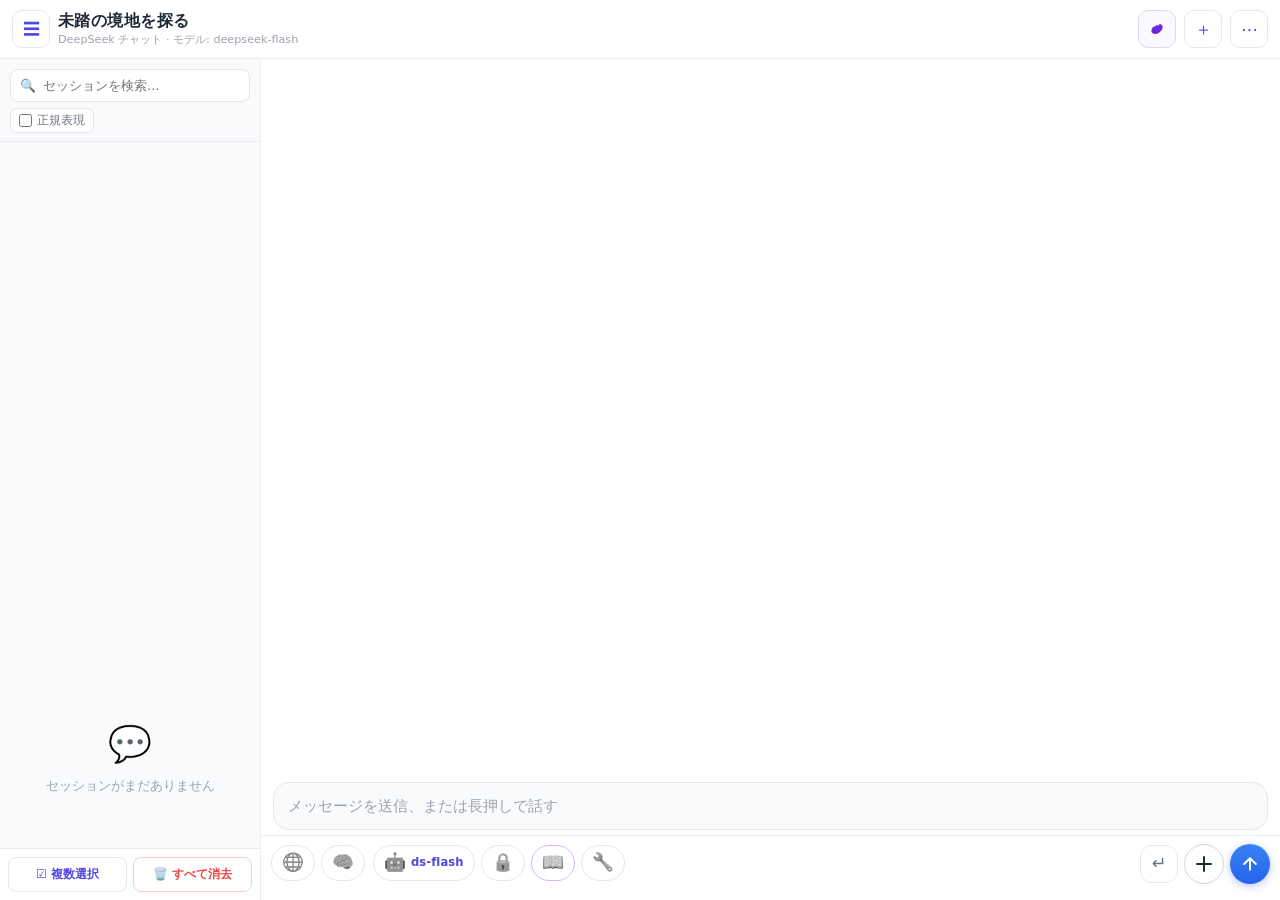
==== commit ae3824de: "修复了一些问题，大幅度提升了用户体验" ====
--- a/index.html
+++ b/index.html
@@ -6,13 +6,13 @@
     <meta name="theme-color" content="#ffffff">
     <link rel="icon" type="image/png" href="favicon.png" sizes="93x89">
     <title>DeepSeek Harness</title>
-    <link rel="stylesheet" href="deepseek-chat.css?v=17transspeak">
+    <link rel="stylesheet" href="deepseek-chat.css?v=19nodot">
     <link rel="stylesheet" href="ds-files.css?v=3">
     <link rel="stylesheet" href="ds-devtools.css?v=3">
     <link rel="stylesheet" href="peakvalley.css?v=3">
     <link rel="stylesheet" href="dsc-forum.css?v=1">
     <link rel="stylesheet" href="dsc-vocab.css?v=1">
-    <link rel="stylesheet" href="dsc-doubao.css?v=20">
+    <link rel="stylesheet" href="dsc-doubao.css?v=23">
     <style>
         html, body { margin: 0; padding: 0; height: 100%; overflow: hidden; background: #ffffff; } #dscTopProbe { position: fixed; top: 0; left: 0; width: 100%; height: 6px; background: red; z-index: 99999; }
     </style>
@@ -145,6 +145,7 @@
             <aside class="dsc-files-panel" id="dscFilesPanel">
                 <div class="dsc-files-header">
                     <div class="dsc-files-title">📁 ファイル管理</div>
+                    <button class="dsc-files-close" id="dscFilesClearAllBtn" style="width:auto;padding:0 10px;margin-right:8px;color:#ef4444;border-color:#fecaca;background:#fef2f2;">🗑️ 清空</button>
                     <button class="dsc-files-close" id="dscFilesClose">✕</button>
                 </div>
                 <div class="dsc-files-upload">
@@ -613,21 +614,21 @@
     <!-- i18n：6 言語対応（既定＝日本語）。コア→言語パック→AI 言語固定プロンプトの順で読み込む -->
     <script src="i18n/i18n.js?v=16"></script>
     <script src="i18n/locales/ja.js?v=18"></script>
-    <script src="i18n/locales/ja-extra.js?v=1"></script>
-    <script src="i18n/locales/zh.js?v=18"></script>
-    <script src="i18n/locales/zh-extra.js?v=4"></script>
-    <script src="i18n/locales/en.js?v=18"></script>
-    <script src="i18n/locales/en-extra.js?v=1"></script>
-    <script src="i18n/locales/ko.js?v=18"></script>
-    <script src="i18n/locales/ko-extra.js?v=1"></script>
-    <script src="i18n/locales/ru.js?v=18"></script>
-    <script src="i18n/locales/ru-extra.js?v=1"></script>
-    <script src="i18n/locales/fr.js?v=18"></script>
-    <script src="i18n/locales/fr-extra.js?v=1"></script>
+    <script src="i18n/locales/ja-extra.js?v=3"></script>
+    <script src="i18n/locales/zh.js?v=20"></script>
+    <script src="i18n/locales/zh-extra.js?v=6"></script>
+    <script src="i18n/locales/en.js?v=20"></script>
+    <script src="i18n/locales/en-extra.js?v=3"></script>
+    <script src="i18n/locales/ko.js?v=20"></script>
+    <script src="i18n/locales/ko-extra.js?v=3"></script>
+    <script src="i18n/locales/ru.js?v=20"></script>
+    <script src="i18n/locales/ru-extra.js?v=3"></script>
+    <script src="i18n/locales/fr.js?v=20"></script>
+    <script src="i18n/locales/fr-extra.js?v=3"></script>
     <script src="i18n/ai-prompts.js?v=13"></script>
-    <script src="ds-files.js?v=4"></script>
+    <script src="ds-files.js?v=5"></script>
     <script src="ds-devtools.js?v=3"></script>
-    <script src="deepseek-chat.js?v=20261107wikiimg1"></script>
+    <script src="deepseek-chat.js?v=20261113cache017"></script>
     <script src="peakvalley.js?v=20261104i18n14"></script>
 
     <!-- ★ データ復元：完全用内联脚本接管，不改 deepseek-chat.js -->
@@ -901,8 +902,10 @@
 <script src="dsc-forum.js?v=3"></script>
 <script src="dsc-vocab.js?v=1"></script>
 <script src="dsc-model-route.js?v=1"></script>
-<script src="dsc-doubao.js?v=25"></script>
+<script src="dsc-doubao.js?v=34"></script>
+<script src="dsc-doubao-tools.js?v=11"></script>
+    <script src="dsc-doubao-plugins.js?v=11"></script>
 <script src="dsc-ja-fix.js?v=2"></script>
-<script src="dsc-duplex.js?v=3"></script>
+<script src="dsc-duplex.js?v=6"></script>
 </body>
 </html>
--- a/deepseek-chat.css
+++ b/deepseek-chat.css
@@ -379,7 +379,7 @@
 .dsc-switch-btn .lbl, .dsc-switch-btn .st, .dsc-advanced-btn .lbl, .dsc-advanced-btn .st, .dsc-longtext-btn .lbl, .dsc-longtext-btn .st, .dsc-level-btn .lbl { display: none !important; }
 .dsc-switch-btn .ic, .dsc-advanced-btn .ic, .dsc-longtext-btn .ic, .dsc-level-btn .ic, .dsc-novel-btn .ic { font-size: 1.1rem; line-height: 1; filter: grayscale(1) brightness(0.85); opacity: 0.9; transition: all 0.2s; display: block; pointer-events: none; }
 .dsc-level-btn .lvl-num { display: inline-block; font-size: 0.78rem; font-weight: 700; color: #db2777; letter-spacing: 0.02em; pointer-events: none; }
-.dsc-switch-btn.active::before, .dsc-advanced-btn.active::before, .dsc-longtext-btn.active::before, .dsc-level-btn.active::before, .dsc-novel-btn.active::before { content: ''; position: absolute; top: -3px; right: -3px; width: 10px; height: 10px; border-radius: 50%; background: #10b981; border: 2px solid #ffffff; box-shadow: 0 0 8px #10b981; z-index: 2; animation: dscDotPulse 1.8s infinite ease-in-out; }
+.dsc-switch-btn.active::before, .dsc-advanced-btn.active::before, .dsc-longtext-btn.active::before, .dsc-level-btn.active::before, .dsc-novel-btn.active::before { content: ''; position: absolute; top: -3px; right: -3px; width: 10px; height: 10px; border-radius: 50%; background: #10b981; border: 2px solid #ffffff; box-shadow: 0 0 8px #10b981; z-index: 2; }
 @keyframes dscDotPulse { 0%, 100% { transform: scale(1); opacity: 1; } 50% { transform: scale(1.2); opacity: 0.85; } }
 .dsc-switch-btn.active .ic, .dsc-advanced-btn.active .ic, .dsc-longtext-btn.active .ic, .dsc-level-btn.active .ic, .dsc-novel-btn.active .ic { filter: none; opacity: 1; }
 
@@ -2751,3 +2751,156 @@
     .dsc-lang-item { font-size: 0.76rem; padding: 7px 8px; }
     .dsc-lang-cur { font-size: 0.6rem; padding: 2px 6px; }
 }
+
+
+/* ============================================================
+ * 代码块增强（任务四：Markdown 代码展示）
+ *   语言角标 / 长代码折叠 / 流式未闭合中间态
+ *   折叠只切换 .is-collapsed，不改写代码文本，
+ *   避免出现「折叠后只剩裸文本」的退化表现。
+ * ============================================================ */
+.dsc-code-lang {
+    position: absolute;
+    top: 9px;
+    left: 12px;
+    z-index: 3;
+    display: inline-flex;
+    align-items: center;
+    gap: 5px;
+    padding: 1px 6px;
+    border: 1px solid #e0e7ff;
+    border-radius: 6px;
+    background: rgba(238, 242, 255, 0.94);
+    color: #4f46e5;
+    font-size: 0.66rem;
+    font-weight: 700;
+    line-height: 1.5;
+    letter-spacing: 0.02em;
+}
+.dsc-code-live {
+    font-style: normal;
+    font-size: 0.6rem;
+    font-weight: 600;
+    color: #0d9488;
+    background: #ccfbf1;
+    border-radius: 5px;
+    padding: 0 4px;
+    animation: dscCodeLive 1.2s ease-in-out infinite;
+}
+@keyframes dscCodeLive {
+    0%, 100% { opacity: 0.45; }
+    50% { opacity: 1; }
+}
+.dsc-code-block.is-collapsed pre {
+    max-height: 210px;
+    overflow: hidden;
+}
+.dsc-code-block.is-collapsed::after {
+    content: "";
+    position: absolute;
+    left: 0;
+    right: 0;
+    bottom: 0;
+    height: 62px;
+    background: linear-gradient(to bottom, rgba(248, 250, 252, 0), rgba(248, 250, 252, 0.98));
+    pointer-events: none;
+    z-index: 2;
+}
+.dsc-code-fold {
+    position: absolute;
+    right: 10px;
+    bottom: 8px;
+    z-index: 4;
+    padding: 3px 9px;
+    border: 1px solid #e5e7eb;
+    border-radius: 7px;
+    background: rgba(255, 255, 255, 0.96);
+    color: #4f46e5;
+    font-family: inherit;
+    font-size: 0.68rem;
+    font-weight: 600;
+    cursor: pointer;
+    -webkit-tap-highlight-color: transparent;
+}
+.dsc-code-fold:hover {
+    background: #eef2ff;
+    border-color: #c7d2fe;
+}
+.dsc-code-block.is-streaming {
+    box-shadow: inset 0 0 0 1px rgba(20, 184, 166, 0.35);
+}
+
+/* 语法高亮 token —— 零依赖实现见 deepseek-chat.js 的 mdHighlight()。
+   只对带语言标识的代码块上色；无语言标识保持纯文本，不猜语言。 */
+.dsc-code-block .md-tk-k { color: #7c3aed; font-weight: 600; }
+.dsc-code-block .md-tk-s { color: #0f766e; }
+.dsc-code-block .md-tk-n { color: #b45309; }
+.dsc-code-block .md-tk-c { color: #94a3b8; font-style: italic; }
+
+@media (prefers-color-scheme: dark) {
+    .dsc-code-block .md-tk-k { color: #c4b5fd; }
+    .dsc-code-block .md-tk-s { color: #5eead4; }
+    .dsc-code-block .md-tk-n { color: #fbbf24; }
+    .dsc-code-block .md-tk-c { color: #64748b; }
+    .dsc-code-lang {
+        background: rgba(49, 46, 129, 0.55);
+        border-color: rgba(99, 102, 241, 0.35);
+        color: #c7d2fe;
+    }
+    .dsc-code-live { background: rgba(13, 148, 136, 0.35); color: #5eead4; }
+    .dsc-code-block.is-collapsed::after {
+        background: linear-gradient(to bottom, rgba(15, 23, 42, 0), rgba(15, 23, 42, 0.98));
+    }
+    .dsc-code-fold {
+        background: rgba(30, 41, 59, 0.95);
+        border-color: rgba(100, 116, 139, 0.5);
+        color: #c7d2fe;
+    }
+}
+
+/* ============================================================
+ * Markdown 折叠块 <details><summary>
+ * 修复：模型用 HTML 折叠语法包裹长代码时，旧渲染器把标签当正文转义，
+ *       用户看到的是「折叠代码直接显示成代码」。这里给出真正的折叠 UI。
+ * ============================================================ */
+.dsc-md-details {
+    margin: 0.85em 0;
+    border: 1px solid #e5e7eb;
+    border-radius: 12px;
+    background: #f8fafc;
+    overflow: hidden;
+}
+.dsc-md-details > summary {
+    cursor: pointer;
+    padding: 10px 14px;
+    font-weight: 600;
+    font-size: 0.9rem;
+    color: #4338ca;
+    list-style: none;
+    display: flex;
+    align-items: center;
+    gap: 6px;
+    -webkit-tap-highlight-color: transparent;
+}
+.dsc-md-details > summary::-webkit-details-marker { display: none; }
+.dsc-md-details > summary::before {
+    content: "▸";
+    display: inline-block;
+    color: #6366f1;
+    transition: transform 0.15s ease;
+}
+.dsc-md-details[open] > summary::before { transform: rotate(90deg); }
+.dsc-md-details-body {
+    padding: 2px 14px 12px 14px;
+    border-top: 1px dashed #e2e8f0;
+}
+.dsc-md-details-body > *:first-child { margin-top: 0.6em; }
+.dsc-md-details-body > *:last-child { margin-bottom: 0.2em; }
+.dsc-md-details .dsc-code-block { margin: 0.6em 0; }
+
+@media (prefers-color-scheme: dark) {
+    .dsc-md-details { background: rgba(30, 41, 59, 0.55); border-color: rgba(100, 116, 139, 0.45); }
+    .dsc-md-details > summary { color: #c7d2fe; }
+    .dsc-md-details > summary::before { color: #a5b4fc; }
+    .dsc-md-details-body { border-top-color: rgba(100, 116, 139, 0.45); }
+}
--- a/ds-files.css
+++ b/ds-files.css
@@ -475,4 +475,26 @@
     }
     .dsc-upload-zone { padding: 14px 10px; }
     .dsc-upload-zone .icon { font-size: 1.5rem; }
-}+}
+/* 修复文件管理头部布局，让清空按钮紧贴标题，关闭按钮靠最右 */
+.dsc-files-header {
+    justify-content: flex-start !important;
+    gap: 10px !important;
+}
+.dsc-files-title {
+    margin-right: auto; /* 将后续按钮推向右侧 */
+}
+/* 清空按钮专属样式 */
+#dscFilesClearAllBtn {
+    width: auto !important;
+    padding: 0 12px !important;
+    height: 30px;
+    margin: 0 !important;
+    color: #ef4444 !important;
+    border-color: #fecaca !important;
+    background: #fef2f2 !important;
+}
+#dscFilesClearAllBtn:hover {
+    background: #fee2e2 !important;
+    border-color: #fca5a5 !important;
+}
--- a/dsc-doubao.css
+++ b/dsc-doubao.css
@@ -38,6 +38,56 @@
     grid-template-columns: 1fr 1fr;
     gap: 10px;
 }
+
+
+/* ============================================================
+ * 豆包机器翻译结果样式
+ * ============================================================ */
+.dsc-db-trans-result { 
+    display: flex; 
+    flex-direction: column; 
+    gap: 10px; 
+}
+.dsc-db-trans-item { 
+    background: #f9fafb; 
+    border: 1px solid #eef0f4; 
+    border-radius: 10px; 
+    padding: 10px 12px; 
+}
+.dsc-db-trans-src { 
+    font-size: 0.8rem; 
+    color: #6b7280; 
+    line-height: 1.5; 
+    word-break: break-word; 
+}
+.dsc-db-trans-arrow { 
+    text-align: center; 
+    color: #9ca3af; 
+    font-size: 0.75rem; 
+    margin: 2px 0; 
+}
+.dsc-db-trans-tgt { 
+    font-size: 0.86rem; 
+    color: #1f2937; 
+    font-weight: 600; 
+    line-height: 1.6; 
+    word-break: break-word; 
+}
+.dsc-db-trans-meta { 
+    font-size: 0.7rem; 
+    color: #9ca3af; 
+    margin-top: 4px; 
+}
+.dsc-db-glossary-row { 
+    display: flex; 
+    gap: 8px; 
+    align-items: center; 
+}
+.dsc-db-glossary-row .dsc-db-field { 
+    flex: 1; 
+    margin-bottom: 10px; 
+}
+
 @media (max-width: 420px) {
     .dsc-db-grid { grid-template-columns: 1fr; }
     .dsc-db-card { margin: 14px 18px 20px; }
@@ -752,3 +802,351 @@
     #dscDimWarp.dsc-warp-go .dsc-warp-p { opacity: 0; }
     #dscDimWarp .dsc-warp-bar > b { transition: width .3s linear; }
 }
+
+/* ============================================================
+ * 抖音百科总开关（输入框下方工具栏 · 豆包按钮）
+ *   · 关闭：跟随 .dsc-switch-btn .ic 的 grayscale 灰化
+ *   · 开启：恢复豆包配色 + 右上角绿点（.active::before 由 deepseek-chat.css 提供）
+ * ============================================================ */
+.dsc-db-wiki-btn .ic {
+    display: block;
+    line-height: 0;
+    color: #b45309;
+}
+.dsc-db-wiki-btn .ic svg {
+    display: block;
+    width: 18px;
+    height: 18px;
+}
+.dsc-db-wiki-btn.active {
+    border-color: #f59e0b;
+    background: #fffbeb;
+}
+.dsc-db-wiki-btn.active .ic { color: #b45309; }
+
+/* 设置里的抖音百科信源开关：总闸关闭时灰化。
+   刻意不用 disabled —— 否则点击事件被吞掉，就发不出「请打开抖音百科搜索总开关」的提示。 */
+.dsc-toggle-row.dsc-toggle-locked { opacity: .45; }
+.dsc-toggle-row.dsc-toggle-locked .dsc-toggle-title { text-decoration: line-through; }
+
+
+/* ============================================================
+ * 豆包模式 × 交互式引用卡片（仅豆包模式出现）
+ *   SSE 'sources' → AI 气泡下方的一组可折叠卡片
+ *   点标题 → 新标签打开原页；点卡片 → 展开摘要；点头部 → 整组折叠
+ * ============================================================ */
+.dsc-src-cards {
+    margin: 8px 0 2px;
+    border: 1px solid #e5e7eb;
+    border-radius: 12px;
+    background: linear-gradient(180deg, #fbfbff 0%, #ffffff 100%);
+    overflow: hidden;
+    animation: dscSrcIn .18s ease-out;
+}
+@keyframes dscSrcIn {
+    from { opacity: 0; transform: translateY(-3px); }
+    to { opacity: 1; transform: translateY(0); }
+}
+.dsc-src-head {
+    display: flex;
+    align-items: center;
+    gap: 7px;
+    padding: 9px 12px;
+    cursor: pointer;
+    user-select: none;
+    -webkit-tap-highlight-color: transparent;
+    background: linear-gradient(180deg, #f4f5ff 0%, #fafaff 100%);
+    border-bottom: 1px solid #eef0ff;
+}
+.dsc-src-head:active { background: #eef0ff; }
+.dsc-src-ic { font-size: 0.86rem; line-height: 1; }
+.dsc-src-tt {
+    font-size: 0.76rem;
+    font-weight: 700;
+    color: #4f46e5;
+    flex: 1;
+    min-width: 0;
+}
+.dsc-src-arrow { font-size: 0.72rem; color: #818cf8; }
+.dsc-src-list {
+    display: flex;
+    flex-direction: column;
+    gap: 6px;
+    padding: 8px;
+    max-height: 260px;
+    overflow-y: auto;
+    -webkit-overflow-scrolling: touch;
+}
+.dsc-src-cards.collapsed .dsc-src-list { display: none; }
+.dsc-src-card {
+    display: flex;
+    align-items: flex-start;
+    gap: 8px;
+    padding: 8px 9px;
+    border: 1px solid #ececf5;
+    border-radius: 10px;
+    background: #ffffff;
+    transition: border-color .15s, box-shadow .15s, background .15s;
+}
+.dsc-src-card:active { background: #f8f8ff; }
+.dsc-src-card.open { border-color: #c7d2fe; box-shadow: 0 1px 6px rgba(79, 70, 229, .07); }
+.dsc-src-idx {
+    flex: 0 0 auto;
+    width: 18px;
+    height: 18px;
+    margin-top: 1px;
+    border-radius: 6px;
+    background: #eef2ff;
+    color: #4f46e5;
+    font-size: 0.64rem;
+    font-weight: 800;
+    display: flex;
+    align-items: center;
+    justify-content: center;
+}
+.dsc-src-main { flex: 1; min-width: 0; display: flex; flex-direction: column; gap: 2px; }
+.dsc-src-title {
+    font-size: 0.78rem;
+    font-weight: 600;
+    color: #1f2937;
+    text-decoration: none;
+    line-height: 1.45;
+    display: -webkit-box;
+    -webkit-line-clamp: 2;
+    -webkit-box-orient: vertical;
+    overflow: hidden;
+}
+.dsc-src-title:active { color: #4f46e5; }
+.dsc-src-meta {
+    font-size: 0.66rem;
+    color: #9ca3af;
+    overflow: hidden;
+    text-overflow: ellipsis;
+    white-space: nowrap;
+}
+.dsc-src-snip {
+    display: none;
+    margin-top: 4px;
+    font-size: 0.72rem;
+    color: #4b5563;
+    line-height: 1.6;
+    word-break: break-word;
+}
+.dsc-src-card.open .dsc-src-snip { display: block; }
+.dsc-src-exp {
+    flex: 0 0 auto;
+    width: 18px;
+    height: 18px;
+    margin-top: 1px;
+    border-radius: 6px;
+    background: #f3f4f6;
+    color: #6b7280;
+    font-size: 0.72rem;
+    font-weight: 700;
+    display: flex;
+    align-items: center;
+    justify-content: center;
+}
+@media (prefers-reduced-motion: reduce) {
+    .dsc-src-cards { animation: none; }
+}
+
+/* 翻译按钮交互动画 */
+.dsc-btn-anim {
+    transition: all 0.15s ease-in-out;
+}
+.dsc-btn-anim:active {
+    transform: scale(0.92);
+}
+.dsc-btn-anim.is-copied {
+    background-color: #ecfdf5 !important;
+    color: #059669 !important;
+    border-color: #a7f3d0 !important;
+}
+.dsc-btn-anim.is-playing {
+    background-color: #eef2ff !important;
+    color: #4f46e5 !important;
+    border-color: #c7d2fe !important;
+}
+
+/* ============================================================
+ * 入力欄のモデル選択器（対話モデルのみ · 自定义モデル対応）
+ * ============================================================ */
+.dsc-quick-model-btn {
+    max-width: 48vw;
+    gap: 5px;
+    padding: 0 10px;
+}
+.dsc-quick-model-btn .dsc-qm-name {
+    font-size: 0.72rem;
+    font-weight: 700;
+    color: #4f46e5;
+    letter-spacing: 0.01em;
+    max-width: 30vw;
+    overflow: hidden;
+    text-overflow: ellipsis;
+    white-space: nowrap;
+    pointer-events: none;
+}
+.dsc-quick-model-btn.db-on {
+    border-color: #a855f7;
+    background: #f5f0ff;
+}
+.dsc-quick-model-btn.db-on .dsc-qm-name { color: #7c3aed; }
+
+.dsc-qm-overlay {
+    position: fixed;
+    inset: 0;
+    z-index: 100060;
+    background: rgba(17, 24, 39, 0.45);
+    display: none;
+    align-items: flex-end;
+    justify-content: center;
+}
+.dsc-qm-overlay.open { display: flex; }
+.dsc-qm-box {
+    width: 100%;
+    max-width: 560px;
+    max-height: 76vh;
+    background: #ffffff;
+    border-radius: 18px 18px 0 0;
+    display: flex;
+    flex-direction: column;
+    overflow: hidden;
+    box-shadow: 0 -8px 32px rgba(0, 0, 0, 0.18);
+    animation: dscQmUp 0.22s cubic-bezier(0.4, 0, 0.2, 1);
+}
+@keyframes dscQmUp { from { transform: translateY(18px); opacity: 0.6; } to { transform: translateY(0); opacity: 1; } }
+.dsc-qm-head {
+    display: flex;
+    align-items: center;
+    gap: 8px;
+    padding: 12px 14px;
+    border-bottom: 1px solid #eef0f4;
+}
+.dsc-qm-title { font-size: 0.92rem; font-weight: 800; color: #111827; }
+.dsc-qm-cur {
+    margin-left: auto;
+    font-size: 0.68rem;
+    color: #6b7280;
+    max-width: 46%;
+    overflow: hidden;
+    text-overflow: ellipsis;
+    white-space: nowrap;
+}
+.dsc-qm-close {
+    border: none;
+    background: #f3f4f6;
+    width: 28px;
+    height: 28px;
+    border-radius: 50%;
+    font-size: 0.9rem;
+    line-height: 1;
+    color: #6b7280;
+    cursor: pointer;
+    flex-shrink: 0;
+}
+.dsc-qm-list {
+    padding: 8px 10px 4px;
+    overflow-y: auto;
+    -webkit-overflow-scrolling: touch;
+}
+.dsc-qm-group {
+    font-size: 0.68rem;
+    font-weight: 800;
+    color: #9ca3af;
+    letter-spacing: 0.06em;
+    padding: 10px 6px 6px;
+}
+.dsc-qm-item {
+    width: 100%;
+    display: flex;
+    align-items: center;
+    gap: 8px;
+    padding: 10px 12px;
+    margin-bottom: 6px;
+    border: 1px solid #eef0f4;
+    border-radius: 12px;
+    background: #fbfbfd;
+    color: #374151;
+    font-size: 0.82rem;
+    text-align: left;
+    cursor: pointer;
+    font-family: inherit;
+    -webkit-tap-highlight-color: transparent;
+}
+.dsc-qm-item:active { background: #eef2ff; }
+.dsc-qm-item.active {
+    border-color: #a855f7;
+    background: #f5f0ff;
+    color: #5b21b6;
+    font-weight: 700;
+}
+.dsc-qm-item-name {
+    flex: 1;
+    min-width: 0;
+    overflow: hidden;
+    text-overflow: ellipsis;
+    white-space: nowrap;
+}
+.dsc-qm-tag {
+    font-size: 0.6rem;
+    padding: 1px 6px;
+    border-radius: 999px;
+    background: #eef2ff;
+    color: #4f46e5;
+    border: 1px solid #e0e7ff;
+    flex-shrink: 0;
+}
+.dsc-qm-check { color: #7c3aed; font-weight: 900; flex-shrink: 0; }
+.dsc-qm-add {
+    display: flex;
+    gap: 8px;
+    padding: 10px 12px calc(14px + env(safe-area-inset-bottom));
+    border-top: 1px solid #eef0f4;
+    background: #ffffff;
+}
+.dsc-qm-add input {
+    flex: 1;
+    min-width: 0;
+    height: 36px;
+    border: 1px solid #e5e7eb;
+    border-radius: 10px;
+    padding: 0 10px;
+    font-size: 0.8rem;
+    font-family: inherit;
+    outline: none;
+    box-sizing: border-box;
+}
+.dsc-qm-add input:focus { border-color: #a855f7; }
+.dsc-qm-add button {
+    height: 36px;
+    padding: 0 14px;
+    border-radius: 10px;
+    border: none;
+    background: #7c3aed;
+    color: #ffffff;
+    font-size: 0.8rem;
+    font-weight: 700;
+    cursor: pointer;
+    font-family: inherit;
+    flex-shrink: 0;
+}
+
+/* 翻訳結果：コピー／朗読ボタンの行と本文 */
+.dsc-db-trans-tgt {
+    font-weight: 600;
+    margin-bottom: 10px;
+    line-height: 1.6;
+    word-break: break-word;
+}
+.dsc-db-trans-ops {
+    display: flex;
+    gap: 8px;
+    justify-content: flex-end;
+}
+.dsc-db-btn.is-copied {
+    background: #ecfdf5 !important;
+    border-color: #a7f3d0 !important;
+    color: #047857 !important;
+}
